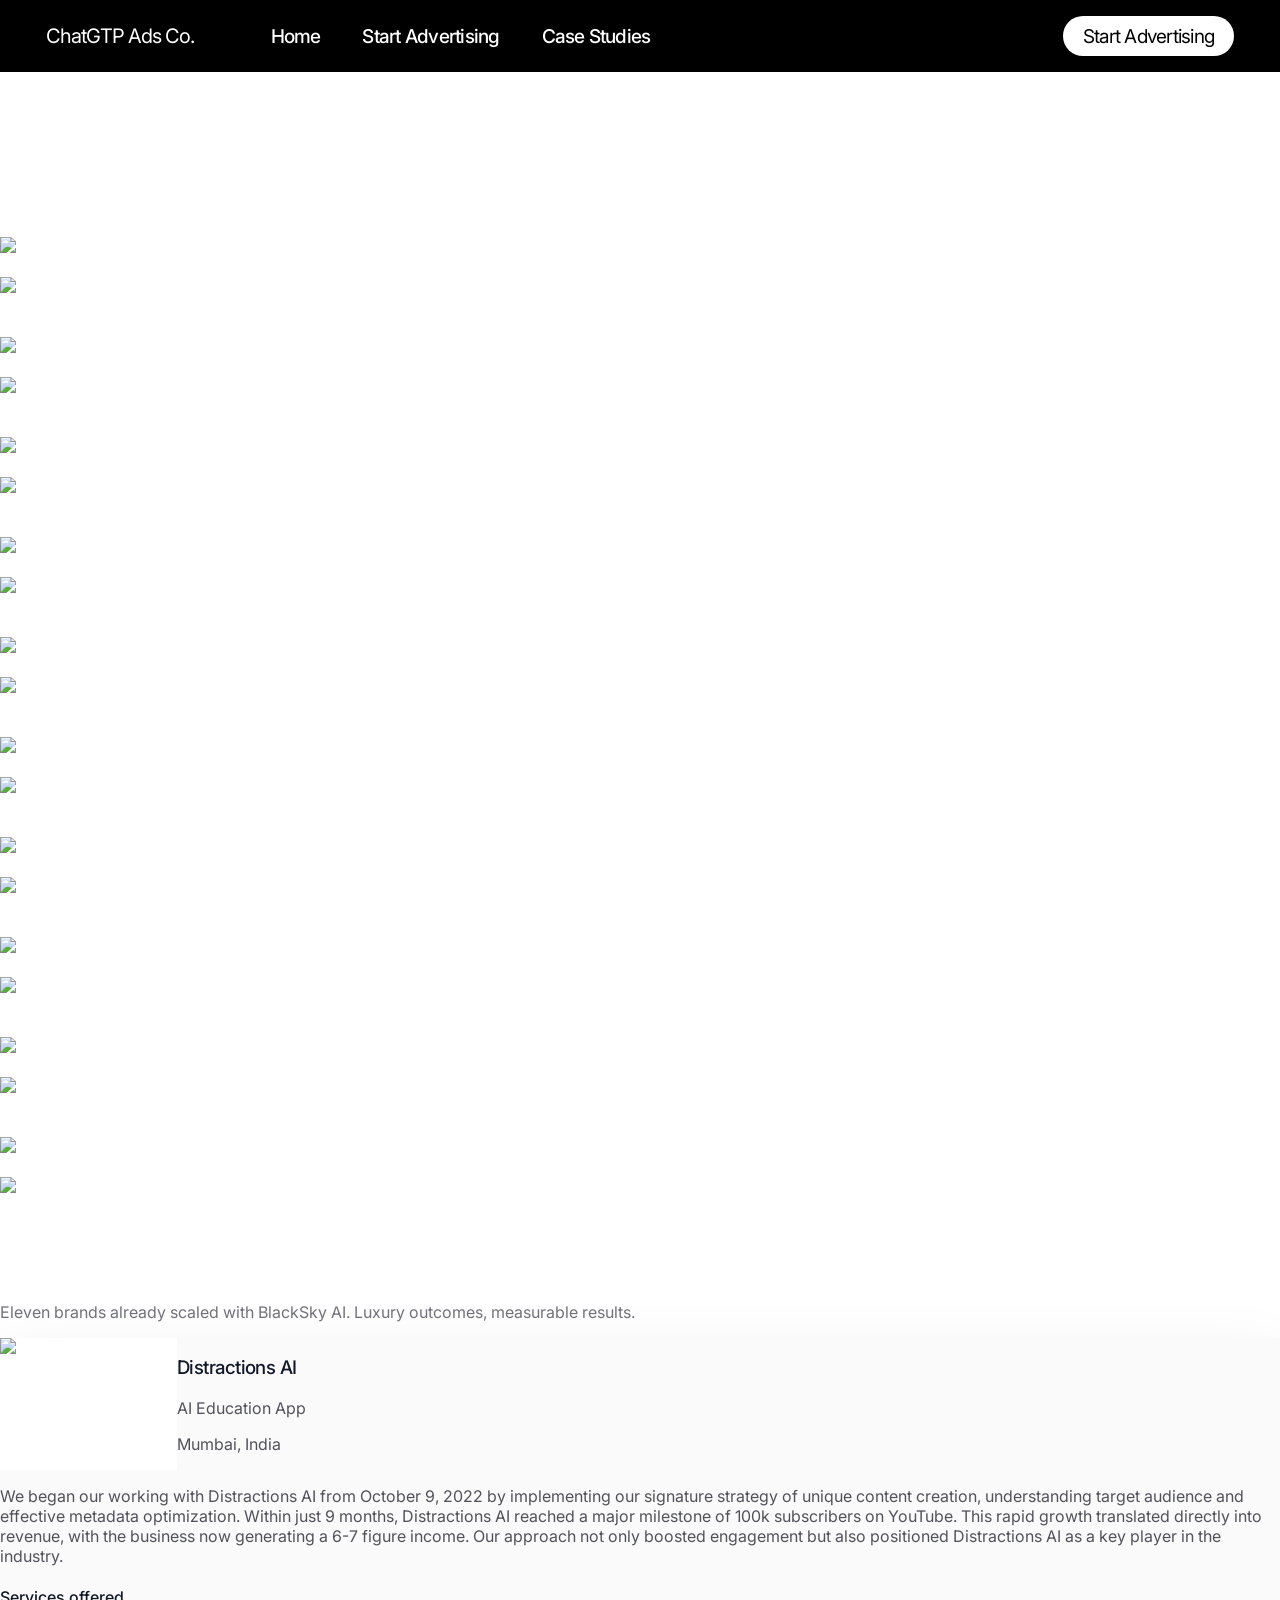
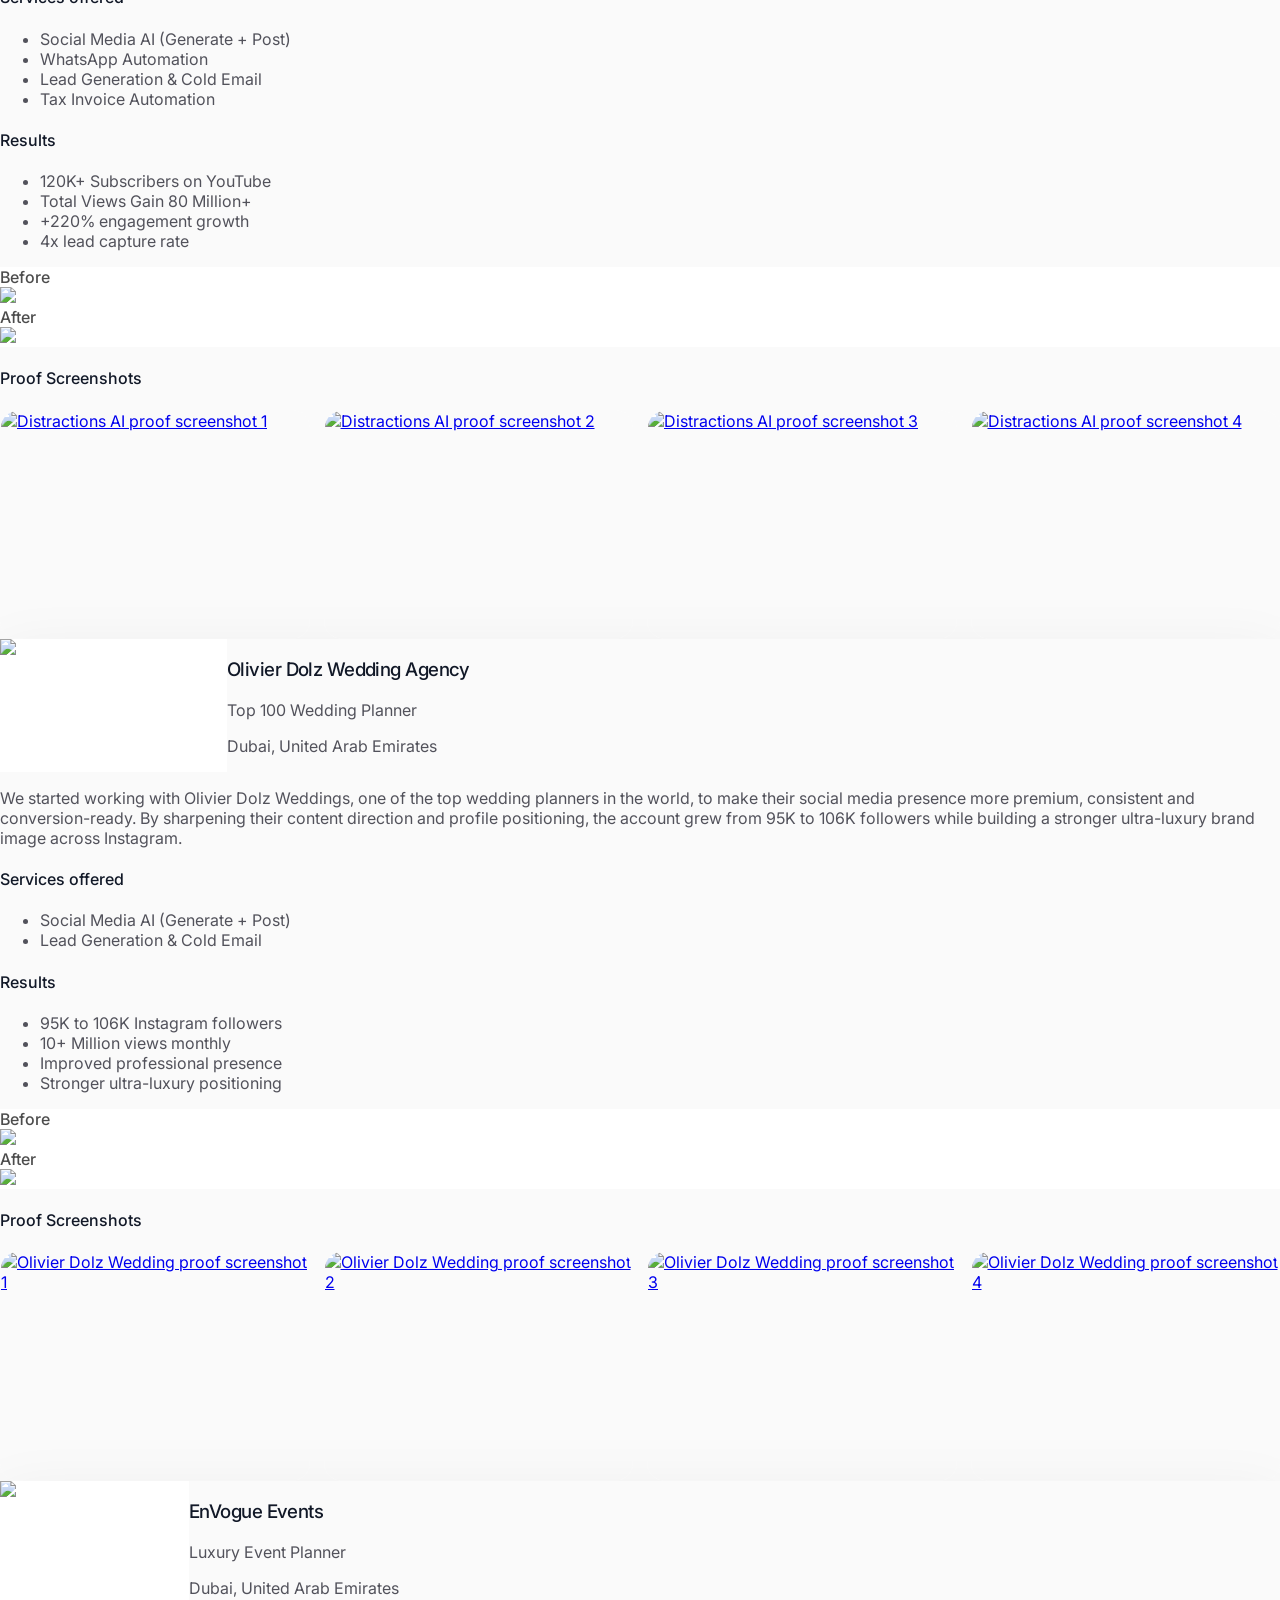
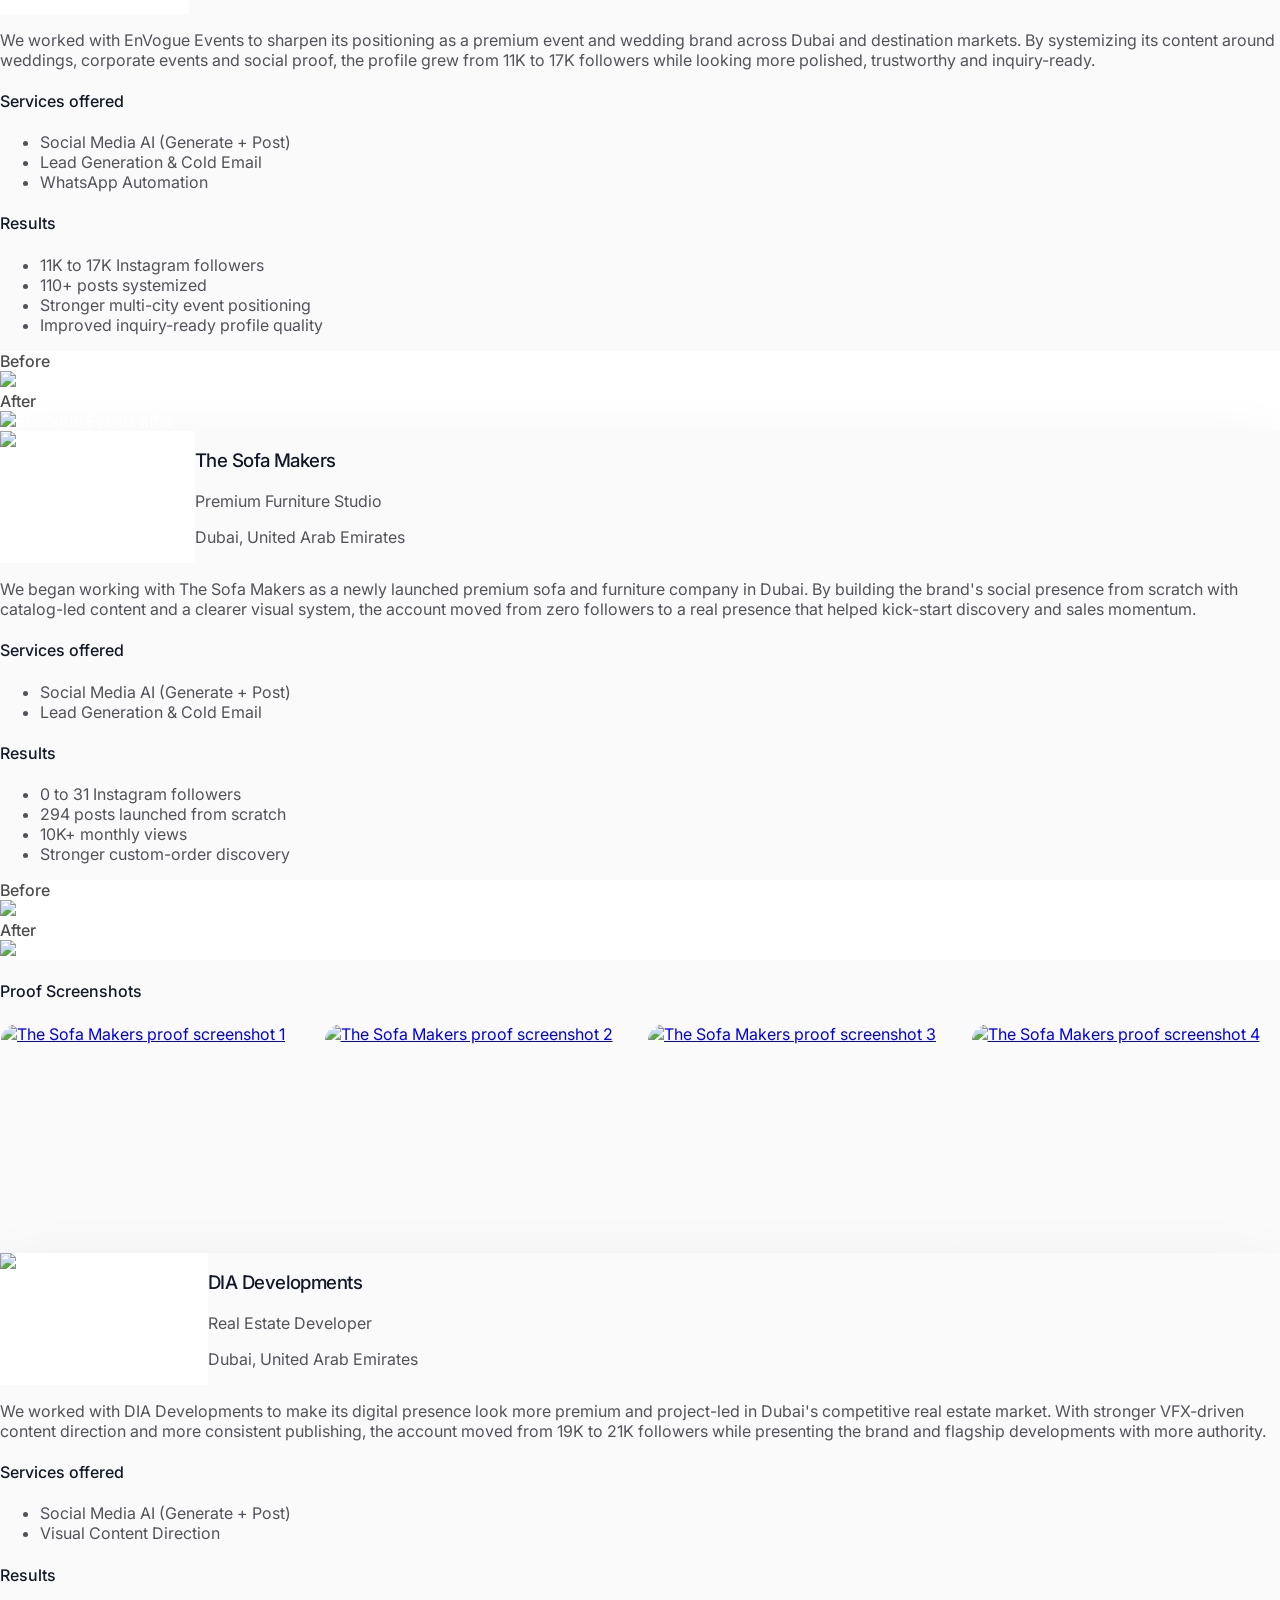
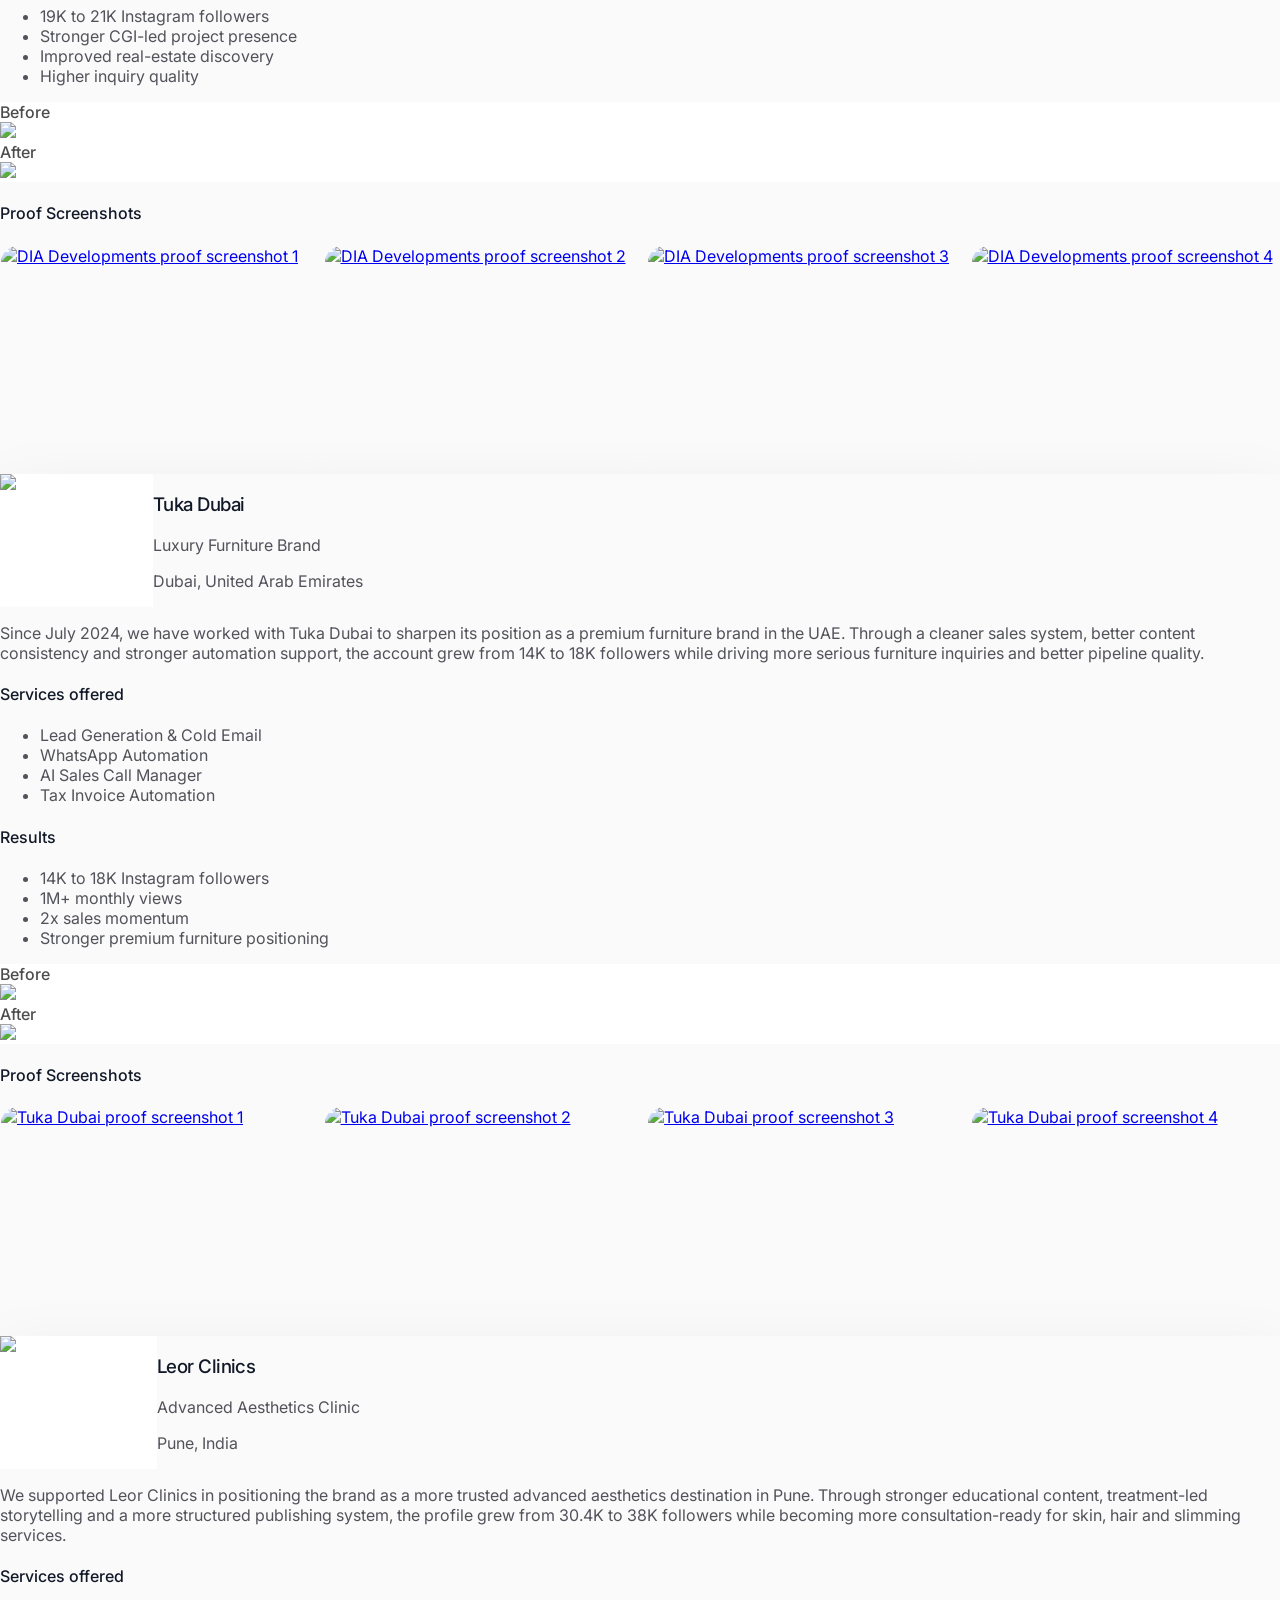
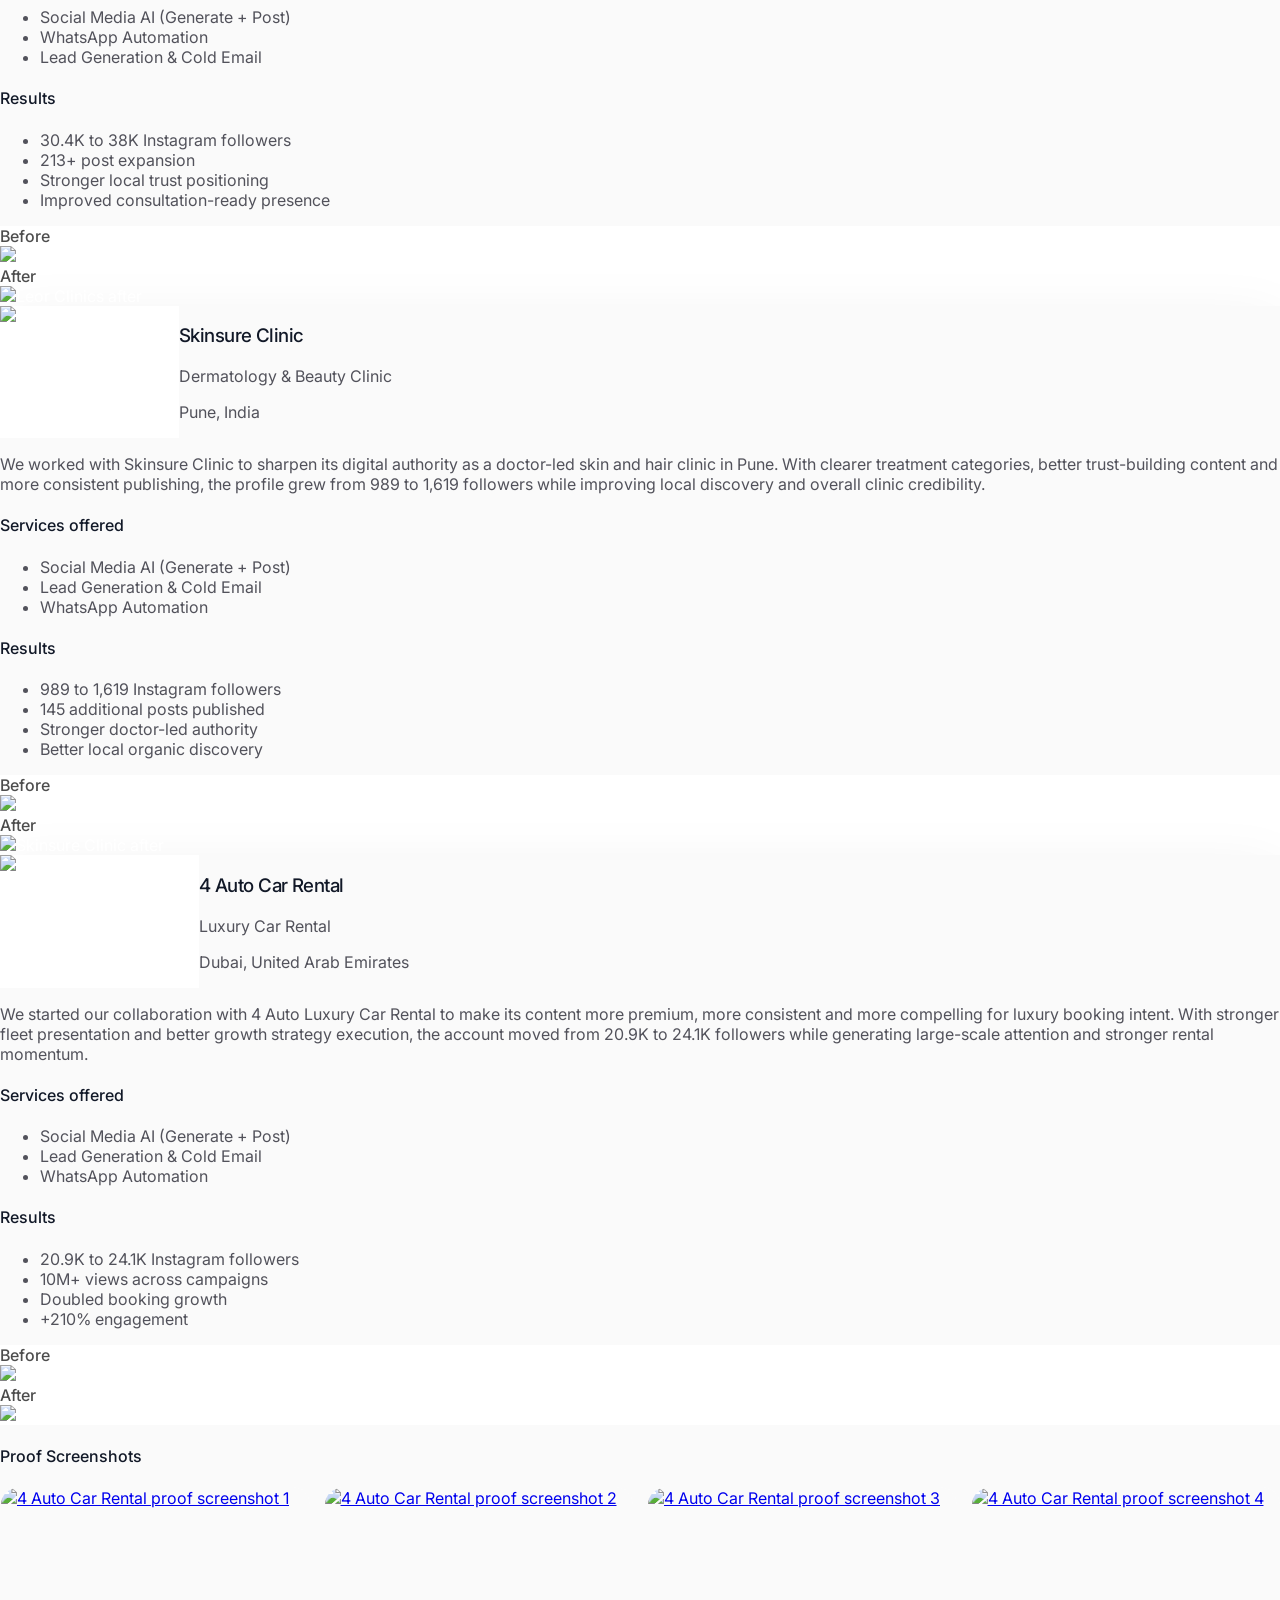
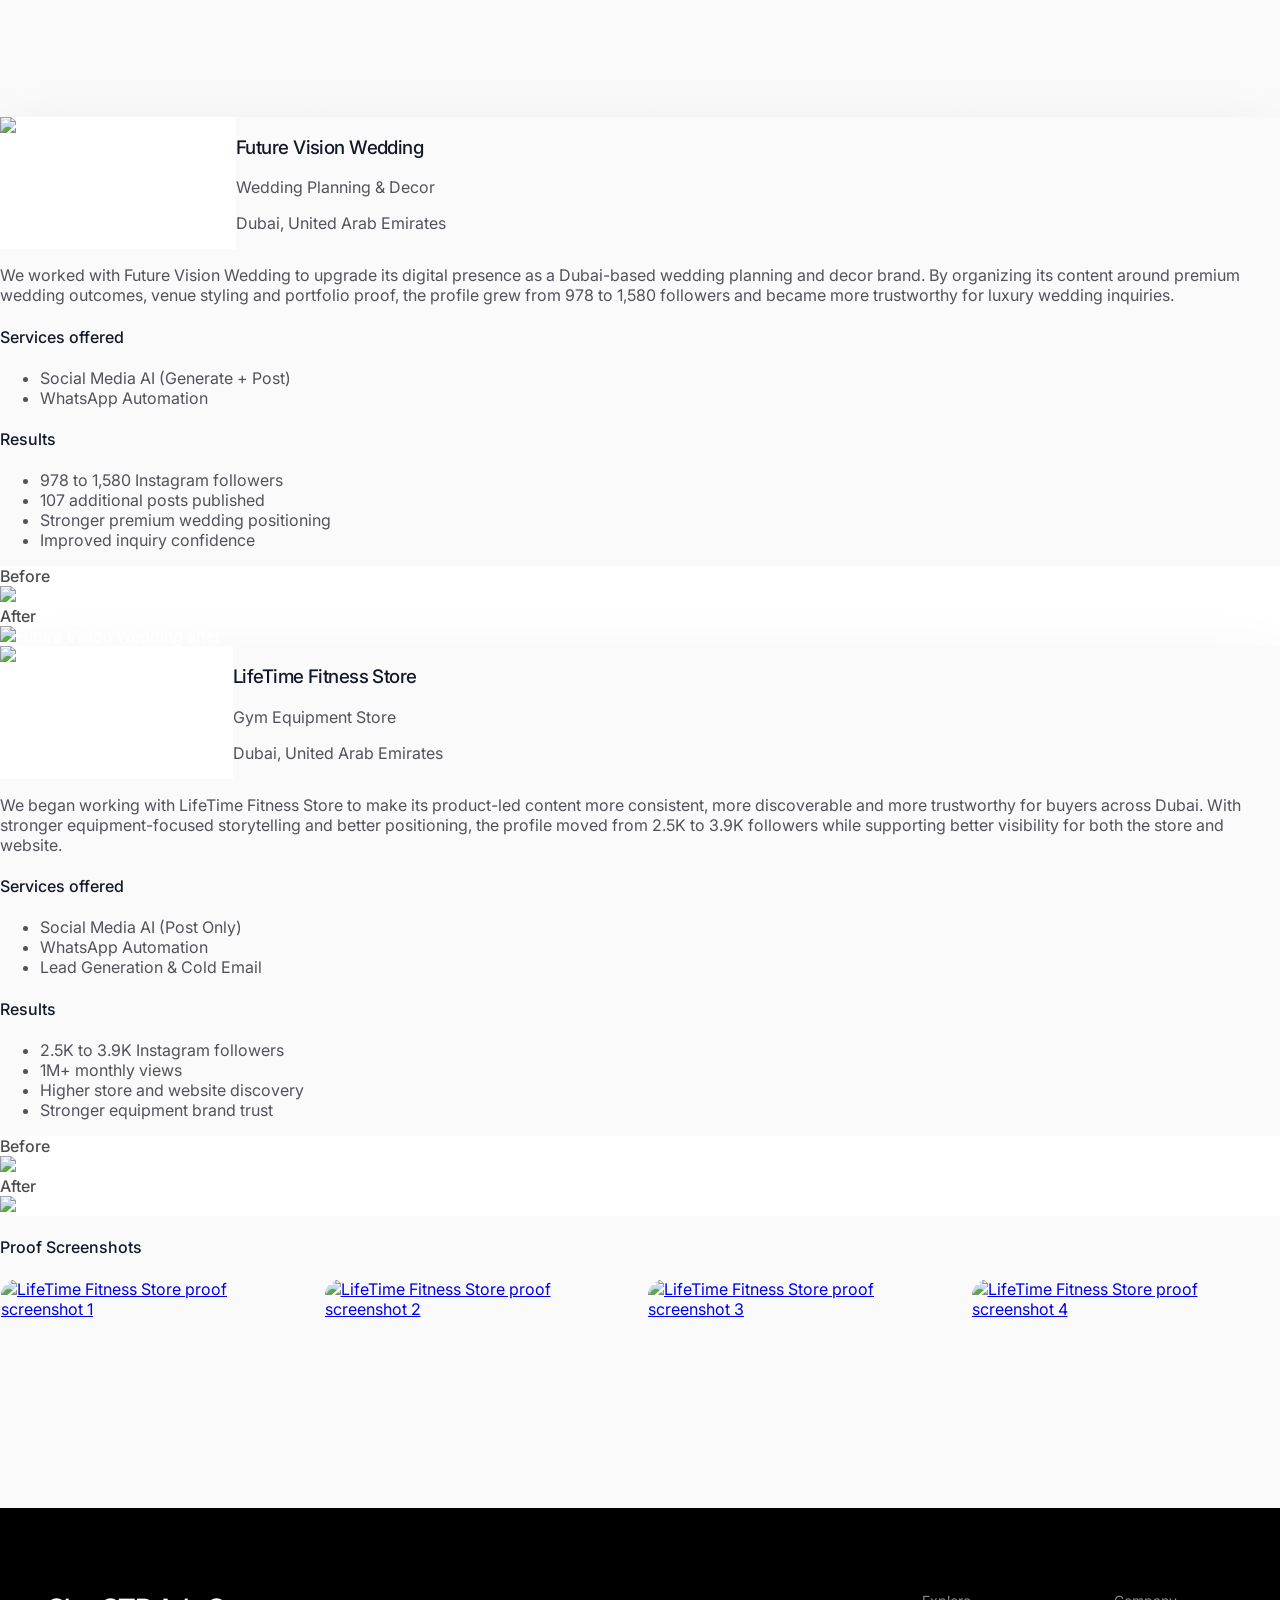
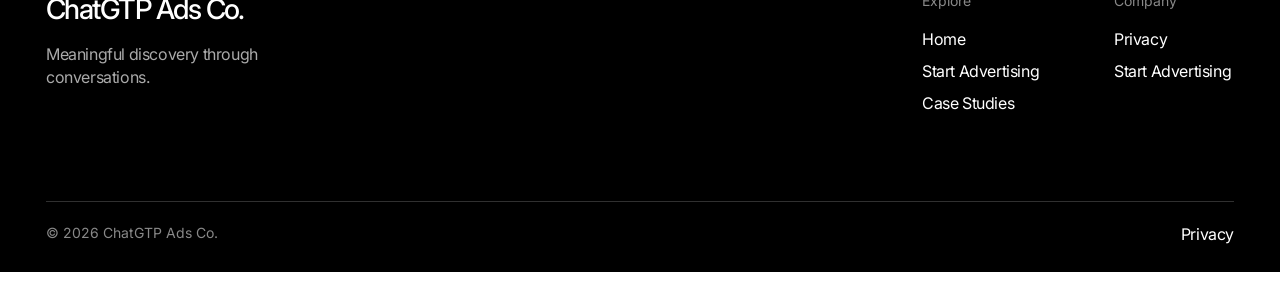
==== casestudies.html @ d73c2f11 "Add files via upload" ====
<!DOCTYPE html><!--TmuMGxrBUX_51VebRZ8ZR-->
<html lang="en" class="scroll-smooth">

<head>
  <meta charset="utf-8">
  <meta name="viewport" content="width=device-width, initial-scale=1">
<link rel="preload" as="image" href="images/logo.svg">
<link rel="stylesheet" href="css/d174fef75de57bf8.css" data-precedence="next">
  <meta name="next-size-adjust" content="">
  <title>ChatGTP Ads | Case Studies</title>
  <meta name="description"
    content="Panthar Media builds done-for-you content systems for coaches and entrepreneurs. Turn your expertise into daily content on Instagram and LinkedIn — without living inside the apps. Founded by Sabuj Bala, TEDx Speaker.">
  <meta name="keywords"
    content="Panthar Media,Panther Media,Sabuj Bala,social media marketing for coaches,content systems for entrepreneurs,personal branding agency India,done-for-you content,organic lead generation coaches,Instagram marketing coaches,LinkedIn content strategy,high ticket coaching leads">
  <meta name="robots" content="index, follow">
  <meta name="googlebot" content="index, follow">
  <link rel="canonical" href="https://pantharmedia.com">
  <meta property="og:title" content="Panthar Media | Social Media Marketing for Coaches">
  <meta property="og:description"
    content="Rule the jungle. Daily content systems and organic growth strategies that turn views into high-ticket leads.">
  <meta property="og:url" content="https://pantharmedia.com">
  <meta property="og:site_name" content="Panthar Media">
  <meta property="og:locale" content="en_US">
  <meta property="og:image" content="">
  <meta property="og:image:width" content="1200">
  <meta property="og:image:height" content="630">
  <meta property="og:image:alt" content="Panthar Media — Social Media Marketing for Coaches">
  <meta property="og:type" content="website">
  <meta name="twitter:card" content="summary_large_image">
  <meta name="twitter:site" content="@mrsabujbala">
  <meta name="twitter:creator" content="@mrsabujbala">
  <meta name="twitter:title" content="Panthar Media | Social Media Marketing for Coaches">
  <meta name="twitter:description" content="Daily content systems and organic growth for coaches and entrepreneurs.">
  <meta name="twitter:image" content="">
  <link rel="shortcut icon" href="assets/calogo.png">
  <link rel="icon" type="image/png" href="assets/calogo.png">
  <link rel="apple-touch-icon" href="assets/calogo.png">
  <link rel="stylesheet" href="styles.css" />
  <link rel="preconnect" href="https://fonts.googleapis.com">
  <link rel="preconnect" href="https://fonts.gstatic.com" crossorigin>
  <link href="https://fonts.googleapis.com/css2?family=Inter:wght@400;500;600;700;800;900&display=swap" rel="stylesheet">
  <style>
    :root {
      --default-font-family: "Inter", -apple-system, BlinkMacSystemFont, "Segoe UI", sans-serif;
      --font-myfont: "Inter";
    }

    html, body, button, input, textarea, select, a, p, li, span, div, h1, h2, h3, h4, h5, h6, .__className_8a632e {
      font-family: "Inter", -apple-system, BlinkMacSystemFont, "Segoe UI", sans-serif !important;
    }

    body, p, li, input, textarea, select {
      font-weight: 400;
    }

    header nav a, .font-medium {
      font-weight: 500 !important;
    }

    .font-medium {
      font-weight: 500 !important;
    }

    .font-medium {
      font-weight: 500 !important;
    }

    .font-medium {
      font-weight: 500 !important;
    }

    .brand-blue,
    .text-\[\#0171e4\] {
      color: #0171e4 !important;
    }

    .case-proof-gallery {
      display: grid;
      grid-template-columns: repeat(2, minmax(0, 1fr));
      gap: 14px;
      margin-top: 16px;
    }

    .case-proof-link {
      display: block;
      overflow: hidden;
      border-radius: 1.1rem;
      border: 1px solid rgba(255, 255, 255, 0.1);
      background: rgba(255, 255, 255, 0.04);
    }

    .case-proof-link img {
      width: 100%;
      aspect-ratio: 1.35 / 1;
      object-fit: cover;
      display: block;
    }

    h1, h2, h3 {
      letter-spacing: -0.03em;
    }

    [style*="opacity:0"] {
      opacity: 1 !important;
      transform: none !important;
      filter: none !important;
    }

    .hero-section {
      min-height: 100vh;
      min-height: 100svh;
      min-height: 100dvh;
      height: 100vh;
      height: 100svh;
      height: 100dvh;
      padding-top: 120px;
      padding-bottom: 56px;
      box-sizing: border-box;
    }

    .hero-content-shell {
      width: 100%;
      max-width: 1120px;
      margin: 0 auto;
      padding-left: 16px;
      padding-right: 16px;
    }

    .hero-heading {
      font-size: clamp(3rem, 7.6vw, 6.3rem);
      line-height: 0.92;
      letter-spacing: -0.055em;
    }

    @media (min-width: 768px) {
      .hero-section {
        padding-top: 150px;
        padding-bottom: 72px;
      }

      .hero-content-shell {
        padding-left: 40px;
        padding-right: 40px;
      }

      .case-proof-gallery {
        grid-template-columns: repeat(4, minmax(0, 1fr));
      }
    }

    @media (min-width: 1280px) {
      .hero-section {
        padding-top: 158px;
      }
    }
  </style>
</head>
 <header class="site-header">
    <a class="brand" href="#home" aria-label="ChatGTP Ads Co. home">ChatGTP Ads Co.</a>

    <nav id="primary-navigation" class="main-nav" aria-label="Primary navigation">
      <a href="index.html">Home</a>
      <a href="startad.html">Start Advertising</a>
      <a href="casestudies.html">Case Studies</a>
    </nav>

    <button class="menu-toggle" type="button" aria-label="Open navigation menu" aria-expanded="false"
      aria-controls="primary-navigation">
      <span></span><span></span>
    </button>
    <a class="cta" href="startad.html">Start Advertising</a>
  </header>


<body class="__variable_8a632e antialiased bg-white text-black">
  <div hidden=""><!--$--><!--/$--></div>
  <div class="min-h-screen flex flex-col">
   
    <!-- <main role="main">
      <section id="hero" aria-label="Panthar Media social media growth hero section"
        class="hero-section relative w-full flex items-center justify-center text-white overflow-hidden bg-black">
        <div aria-hidden="true" class="absolute inset-0 z-0 bg-black"></div>
        <div aria-hidden="true" class="absolute inset-0 z-0 bg-cover bg-center opacity-35"
          style="background-image:url();background-position:center center"></div>
        <div class="absolute inset-0 z-0 w-full h-full">
          <video autoplay="" loop="" muted="" playsinline="" preload="metadata" poster=""
            aria-hidden="true" class="absolute inset-0 w-full h-full object-cover opacity-25">
            <source src="media/panther-mobile.mp4" type="video/mp4" media="(max-width: 768px)">
            <source src="media/panther-720.mp4" type="video/mp4">
          </video>
        </div>
        <div aria-hidden="true" class="absolute inset-0 z-10 bg-gradient-to-b from-black/80 via-black/65 to-black"></div>
        <div class="hero-content-shell z-20 text-center flex flex-col items-center justify-center">
          <h1
            class="hero-heading font-medium pb-6">
            <span class="block text-white">CULT Branding Partner</span><span
              class="block text-transparent bg-clip-text bg-gradient-to-r from-gray-100 via-gray-300 to-gray-500">For
              Serious Founders</span></h1>
          <div style="opacity:0;transform:translateY(10px)"><a target="_blank" rel="noreferrer"
              aria-label="Book your growth call with Panthar Media"
              class="group inline-flex items-center justify-center px-5 py-2.5 sm:px-6 sm:py-3 lg:px-8 lg:py-4 bg-white text-black rounded-full font-medium text-sm sm:text-base lg:text-lg transition-transform duration-300 hover:scale-105 hover:bg-gray-200 shadow-[0_0_25px_rgba(255,255,255,0.3)]"
              href="https://cal.id/xblackskyai"><span>Book Your Growth Call</span><svg
                xmlns="http://www.w3.org/2000/svg" width="24" height="24" viewBox="0 0 24 24" fill="none"
                stroke="currentColor" stroke-width="2" stroke-linecap="round" stroke-linejoin="round"
                class="lucide lucide-arrow-right ml-2 w-4 h-4 transition-transform duration-300 group-hover:translate-x-1"
                aria-hidden="true">
                <path d="M5 12h14"></path>
                <path d="m12 5 7 7-7 7"></path>
              </svg></a></div>
        </div>
        <div aria-hidden="true"
          class="absolute inset-x-0 bottom-0 z-10 h-32 bg-gradient-to-t from-black via-black/60 to-transparent pointer-events-none">
        </div>
      </section>
      <section class="bg-white pt-16 md:pt-20 pb-8 overflow-hidden">
        <style>
          @keyframes marquee-ltr {
            from {
              transform: translateX(0);
            }

            to {
              transform: translateX(-50%);
            }
          }

          .marquee-track {
            display: flex;
            width: max-content;
            animation: marquee-ltr 80s linear infinite;
            will-change: transform;
          }
        </style>
        <div class="mb-8 flex justify-center">
          <p class="text-sm font-medium uppercase tracking-[0.28em] text-slate-500"
            style="opacity:0;transform:translateY(20px)">Trusted by <span class="text-[#0171e4]">50+ Clients</span></p>
        </div>
        <div class="relative overflow-hidden">
          <div class="marquee-track py-3">
            <div class="flex flex-col items-center mx-4">
              <div class="relative h-20 w-20 rounded-full overflow-hidden border-2 border-black/8 shadow-sm bg-zinc-50">
                <img alt="John Doe" loading="lazy" decoding="async" data-nimg="fill" class="object-cover"
                  style="position:absolute;height:100%;width:100%;left:0;top:0;right:0;bottom:0;color:transparent"
                  sizes="80px"
                  srcset="images/image_38.png 16w, images/image_37.png 32w, images/image_46.png 48w, images/image_41.png 64w, images/image_42.png 96w, images/image_43.png 128w, images/image_59.png 256w, images/image_36.png 384w, images/image_53.png 640w, images/image_74.png 750w, images/image_76.png 828w, images/image_70.png 1080w, images/image_71.png 1200w, images/image_51.png 1920w, images/image_81.png 2048w, images/image_24.png 3840w"
                  src="images/image_24.png"></div>
            </div>
            <div class="flex flex-col items-center mx-4">
              <div class="relative h-20 w-20 rounded-full overflow-hidden border-2 border-black/8 shadow-sm bg-zinc-50">
                <img alt="Sarah Smith" loading="lazy" decoding="async" data-nimg="fill" class="object-cover"
                  style="position:absolute;height:100%;width:100%;left:0;top:0;right:0;bottom:0;color:transparent"
                  sizes="80px"
                  srcset="images/image_49.png 16w, images/image_30.png 32w, images/image_35.png 48w, images/image_95.png 64w, images/image_33.png 96w, images/image_40.png 128w, images/image_28.png 256w, images/image_44.png 384w, images/image_54.png 640w, images/image_86.png 750w, images/image_64.png 828w, images/image_56.png 1080w, images/image_127.png 1200w, images/image_213.png 1920w, images/image_85.png 2048w, images/image_1.png 3840w"
                  src="images/image_1.png"></div>
            </div>
            <div class="flex flex-col items-center mx-4">
              <div class="relative h-20 w-20 rounded-full overflow-hidden border-2 border-black/8 shadow-sm bg-zinc-50">
                <img alt="Mike Johnson" loading="lazy" decoding="async" data-nimg="fill" class="object-cover"
                  style="position:absolute;height:100%;width:100%;left:0;top:0;right:0;bottom:0;color:transparent"
                  sizes="80px"
                  srcset="images/image_34.png 16w, images/image_27.png 32w, images/image_60.png 48w, images/image_45.png 64w, images/image_29.png 96w, images/image_61.png 128w, images/image_39.png 256w, images/image_31.png 384w, images/image_32.png 640w, images/image_94.png 750w, images/image_96.png 828w, images/image_109.png 1080w, images/image_84.png 1200w, images/image_98.png 1920w, images/image_137.png 2048w, images/image.png 3840w"
                  src="images/image.png"></div>
            </div>
            <div class="flex flex-col items-center mx-4">
              <div class="relative h-20 w-20 rounded-full overflow-hidden border-2 border-black/8 shadow-sm bg-zinc-50">
                <img alt="John Doe" loading="lazy" decoding="async" data-nimg="fill" class="object-cover"
                  style="position:absolute;height:100%;width:100%;left:0;top:0;right:0;bottom:0;color:transparent"
                  sizes="80px"
                  srcset="images/image_80.png 16w, images/image_83.png 32w, images/image_77.png 48w, images/image_55.png 64w, images/image_89.png 96w, images/image_63.png 128w, images/image_66.png 256w, images/image_87.png 384w, images/image_75.png 640w, images/image_145.png 750w, images/image_112.png 828w, images/image_102.png 1080w, images/image_168.png 1200w, images/image_138.png 1920w, images/image_158.png 2048w, images/image_20.png 3840w"
                  src="images/image_20.png"></div>
            </div>
            <div class="flex flex-col items-center mx-4">
              <div class="relative h-20 w-20 rounded-full overflow-hidden border-2 border-black/8 shadow-sm bg-zinc-50">
                <img alt="Sarah Smith" loading="lazy" decoding="async" data-nimg="fill" class="object-cover"
                  style="position:absolute;height:100%;width:100%;left:0;top:0;right:0;bottom:0;color:transparent"
                  sizes="80px"
                  srcset="images/image_47.png 16w, images/image_62.png 32w, images/image_79.png 48w, images/image_78.png 64w, images/image_67.png 96w, images/image_57.png 128w, images/image_68.png 256w, images/image_93.png 384w, images/image_72.png 640w, images/image_88.png 750w, images/image_99.png 828w, images/image_116.png 1080w, images/image_122.png 1200w, images/image_148.png 1920w, images/image_149.png 2048w, images/image_16.png 3840w"
                  src="images/image_16.png"></div>
            </div>
            <div class="flex flex-col items-center mx-4">
              <div class="relative h-20 w-20 rounded-full overflow-hidden border-2 border-black/8 shadow-sm bg-zinc-50">
                <img alt="Mike Johnson" loading="lazy" decoding="async" data-nimg="fill" class="object-cover"
                  style="position:absolute;height:100%;width:100%;left:0;top:0;right:0;bottom:0;color:transparent"
                  sizes="80px"
                  srcset="images/image_69.png 16w, images/image_50.png 32w, images/image_58.png 48w, images/image_52.png 64w, images/image_65.png 96w, images/image_48.png 128w, images/image_73.png 256w, images/image_82.png 384w, images/image_123.png 640w, images/image_114.png 750w, images/image_210.png 828w, images/image_269.png 1080w, images/image_126.png 1200w, images/image_140.png 1920w, images/image_113.png 2048w, images/image_9.png 3840w"
                  src="images/image_9.png"></div>
            </div>
            <div class="flex flex-col items-center mx-4">
              <div class="relative h-20 w-20 rounded-full overflow-hidden border-2 border-black/8 shadow-sm bg-zinc-50">
                <img alt="Elena Rodriguez" loading="lazy" decoding="async" data-nimg="fill" class="object-cover"
                  style="position:absolute;height:100%;width:100%;left:0;top:0;right:0;bottom:0;color:transparent"
                  sizes="80px"
                  srcset="images/image_91.png 16w, images/image_101.png 32w, images/image_90.png 48w, images/image_133.png 64w, images/image_108.png 96w, images/image_97.png 128w, images/image_92.png 256w, images/image_117.png 384w, images/image_107.png 640w, images/image_100.png 750w, images/image_118.png 828w, images/image_135.png 1080w, images/image_201.png 1200w, images/image_125.png 1920w, images/image_128.png 2048w, images/image_3.png 3840w"
                  src="images/image_3.png"></div>
            </div>
            <div class="flex flex-col items-center mx-4">
              <div class="relative h-20 w-20 rounded-full overflow-hidden border-2 border-black/8 shadow-sm bg-zinc-50">
                <img alt="David Chen" loading="lazy" decoding="async" data-nimg="fill" class="object-cover"
                  style="position:absolute;height:100%;width:100%;left:0;top:0;right:0;bottom:0;color:transparent"
                  sizes="80px"
                  srcset="images/image_103.png 16w, images/image_111.png 32w, images/image_104.png 48w, images/image_106.png 64w, images/image_146.png 96w, images/image_119.png 128w, images/image_105.png 256w, images/image_110.png 384w, images/image_124.png 640w, images/image_129.png 750w, images/image_139.png 828w, images/image_136.png 1080w, images/image_156.png 1200w, images/image_134.png 1920w, images/image_150.png 2048w, images/image_25.png 3840w"
                  src="images/image_25.png"></div>
            </div>
            <div class="flex flex-col items-center mx-4">
              <div class="relative h-20 w-20 rounded-full overflow-hidden border-2 border-black/8 shadow-sm bg-zinc-50">
                <img alt="Sophie Brown" loading="lazy" decoding="async" data-nimg="fill" class="object-cover"
                  style="position:absolute;height:100%;width:100%;left:0;top:0;right:0;bottom:0;color:transparent"
                  sizes="80px"
                  srcset="images/image_115.png 16w, images/image_120.png 32w, images/image_121.png 48w, images/image_142.png 64w, images/image_130.png 96w, images/image_131.png 128w, images/image_141.png 256w, images/image_132.png 384w, images/image_143.png 640w, images/image_157.png 750w, images/image_147.png 828w, images/image_233.png 1080w, images/image_186.png 1200w, images/image_159.png 1920w, images/image_184.png 2048w, images/image_8.png 3840w"
                  src="images/image_8.png"></div>
            </div>
            <div class="flex flex-col items-center mx-4">
              <div class="relative h-20 w-20 rounded-full overflow-hidden border-2 border-black/8 shadow-sm bg-zinc-50">
                <img alt="John Doe" loading="lazy" decoding="async" data-nimg="fill" class="object-cover"
                  style="position:absolute;height:100%;width:100%;left:0;top:0;right:0;bottom:0;color:transparent"
                  sizes="80px"
                  srcset="images/image_169.png 16w, images/image_144.png 32w, images/image_160.png 48w, images/image_154.png 64w, images/image_153.png 96w, images/image_165.png 128w, images/image_152.png 256w, images/image_155.png 384w, images/image_151.png 640w, images/image_173.png 750w, images/image_179.png 828w, images/image_167.png 1080w, images/image_178.png 1200w, images/image_282.png 1920w, images/image_166.png 2048w, images/image_5.png 3840w"
                  src="images/image_5.png"></div>
            </div>
            <div class="flex flex-col items-center mx-4">
              <div class="relative h-20 w-20 rounded-full overflow-hidden border-2 border-black/8 shadow-sm bg-zinc-50">
                <img alt="Sarah Smith" loading="lazy" decoding="async" data-nimg="fill" class="object-cover"
                  style="position:absolute;height:100%;width:100%;left:0;top:0;right:0;bottom:0;color:transparent"
                  sizes="80px"
                  srcset="images/image_163.png 16w, images/image_164.png 32w, images/image_161.png 48w, images/image_162.png 64w, images/image_175.png 96w, images/image_170.png 128w, images/image_196.png 256w, images/image_187.png 384w, images/image_189.png 640w, images/image_171.png 750w, images/image_207.png 828w, images/image_193.png 1080w, images/image_174.png 1200w, images/image_194.png 1920w, images/image_208.png 2048w, images/image_12.png 3840w"
                  src="images/image_12.png"></div>
            </div>
            <div class="flex flex-col items-center mx-4">
              <div class="relative h-20 w-20 rounded-full overflow-hidden border-2 border-black/8 shadow-sm bg-zinc-50">
                <img alt="Elena Rodriguez" loading="lazy" decoding="async" data-nimg="fill" class="object-cover"
                  style="position:absolute;height:100%;width:100%;left:0;top:0;right:0;bottom:0;color:transparent"
                  sizes="80px"
                  srcset="images/image_183.png 16w, images/image_176.png 32w, images/image_180.png 48w, images/image_181.png 64w, images/image_182.png 96w, images/image_188.png 128w, images/image_177.png 256w, images/image_172.png 384w, images/image_197.png 640w, images/image_191.png 750w, images/image_198.png 828w, images/image_265.png 1080w, images/image_220.png 1200w, images/image_222.png 1920w, images/image_214.png 2048w, images/image_7.png 3840w"
                  src="images/image_7.png"></div>
            </div>
            <div class="flex flex-col items-center mx-4">
              <div class="relative h-20 w-20 rounded-full overflow-hidden border-2 border-black/8 shadow-sm bg-zinc-50">
                <img alt="David Chen" loading="lazy" decoding="async" data-nimg="fill" class="object-cover"
                  style="position:absolute;height:100%;width:100%;left:0;top:0;right:0;bottom:0;color:transparent"
                  sizes="80px"
                  srcset="images/image_192.png 16w, images/image_200.png 32w, images/image_212.png 48w, images/image_190.png 64w, images/image_185.png 96w, images/image_226.png 128w, images/image_203.png 256w, images/image_217.png 384w, images/image_219.png 640w, images/image_199.png 750w, images/image_221.png 828w, images/image_202.png 1080w, images/image_206.png 1200w, images/image_211.png 1920w, images/image_232.png 2048w, images/image_17.png 3840w"
                  src="images/image_17.png"></div>
            </div>
            <div class="flex flex-col items-center mx-4">
              <div class="relative h-20 w-20 rounded-full overflow-hidden border-2 border-black/8 shadow-sm bg-zinc-50">
                <img alt="Sophie Brown" loading="lazy" decoding="async" data-nimg="fill" class="object-cover"
                  style="position:absolute;height:100%;width:100%;left:0;top:0;right:0;bottom:0;color:transparent"
                  sizes="80px"
                  srcset="images/image_195.png 16w, images/image_205.png 32w, images/image_209.png 48w, images/image_215.png 64w, images/image_204.png 96w, images/image_216.png 128w, images/image_218.png 256w, images/image_225.png 384w, images/image_239.png 640w, images/image_235.png 750w, images/image_248.png 828w, images/image_271.png 1080w, images/image_272.png 1200w, images/image_332.png 1920w, images/image_270.png 2048w, images/image_14.png 3840w"
                  src="images/image_14.png"></div>
            </div>
            <div class="flex flex-col items-center mx-4">
              <div class="relative h-20 w-20 rounded-full overflow-hidden border-2 border-black/8 shadow-sm bg-zinc-50">
                <img alt="John Doe" loading="lazy" decoding="async" data-nimg="fill" class="object-cover"
                  style="position:absolute;height:100%;width:100%;left:0;top:0;right:0;bottom:0;color:transparent"
                  sizes="80px"
                  srcset="images/image_38.png 16w, images/image_37.png 32w, images/image_46.png 48w, images/image_41.png 64w, images/image_42.png 96w, images/image_43.png 128w, images/image_59.png 256w, images/image_36.png 384w, images/image_53.png 640w, images/image_74.png 750w, images/image_76.png 828w, images/image_70.png 1080w, images/image_71.png 1200w, images/image_51.png 1920w, images/image_81.png 2048w, images/image_24.png 3840w"
                  src="images/image_24.png"></div>
            </div>
            <div class="flex flex-col items-center mx-4">
              <div class="relative h-20 w-20 rounded-full overflow-hidden border-2 border-black/8 shadow-sm bg-zinc-50">
                <img alt="Sarah Smith" loading="lazy" decoding="async" data-nimg="fill" class="object-cover"
                  style="position:absolute;height:100%;width:100%;left:0;top:0;right:0;bottom:0;color:transparent"
                  sizes="80px"
                  srcset="images/image_49.png 16w, images/image_30.png 32w, images/image_35.png 48w, images/image_95.png 64w, images/image_33.png 96w, images/image_40.png 128w, images/image_28.png 256w, images/image_44.png 384w, images/image_54.png 640w, images/image_86.png 750w, images/image_64.png 828w, images/image_56.png 1080w, images/image_127.png 1200w, images/image_213.png 1920w, images/image_85.png 2048w, images/image_1.png 3840w"
                  src="images/image_1.png"></div>
            </div>
            <div class="flex flex-col items-center mx-4">
              <div class="relative h-20 w-20 rounded-full overflow-hidden border-2 border-black/8 shadow-sm bg-zinc-50">
                <img alt="Mike Johnson" loading="lazy" decoding="async" data-nimg="fill" class="object-cover"
                  style="position:absolute;height:100%;width:100%;left:0;top:0;right:0;bottom:0;color:transparent"
                  sizes="80px"
                  srcset="images/image_34.png 16w, images/image_27.png 32w, images/image_60.png 48w, images/image_45.png 64w, images/image_29.png 96w, images/image_61.png 128w, images/image_39.png 256w, images/image_31.png 384w, images/image_32.png 640w, images/image_94.png 750w, images/image_96.png 828w, images/image_109.png 1080w, images/image_84.png 1200w, images/image_98.png 1920w, images/image_137.png 2048w, images/image.png 3840w"
                  src="images/image.png"></div>
            </div>
            <div class="flex flex-col items-center mx-4">
              <div class="relative h-20 w-20 rounded-full overflow-hidden border-2 border-black/8 shadow-sm bg-zinc-50">
                <img alt="John Doe" loading="lazy" decoding="async" data-nimg="fill" class="object-cover"
                  style="position:absolute;height:100%;width:100%;left:0;top:0;right:0;bottom:0;color:transparent"
                  sizes="80px"
                  srcset="images/image_80.png 16w, images/image_83.png 32w, images/image_77.png 48w, images/image_55.png 64w, images/image_89.png 96w, images/image_63.png 128w, images/image_66.png 256w, images/image_87.png 384w, images/image_75.png 640w, images/image_145.png 750w, images/image_112.png 828w, images/image_102.png 1080w, images/image_168.png 1200w, images/image_138.png 1920w, images/image_158.png 2048w, images/image_20.png 3840w"
                  src="images/image_20.png"></div>
            </div>
            <div class="flex flex-col items-center mx-4">
              <div class="relative h-20 w-20 rounded-full overflow-hidden border-2 border-black/8 shadow-sm bg-zinc-50">
                <img alt="Sarah Smith" loading="lazy" decoding="async" data-nimg="fill" class="object-cover"
                  style="position:absolute;height:100%;width:100%;left:0;top:0;right:0;bottom:0;color:transparent"
                  sizes="80px"
                  srcset="images/image_47.png 16w, images/image_62.png 32w, images/image_79.png 48w, images/image_78.png 64w, images/image_67.png 96w, images/image_57.png 128w, images/image_68.png 256w, images/image_93.png 384w, images/image_72.png 640w, images/image_88.png 750w, images/image_99.png 828w, images/image_116.png 1080w, images/image_122.png 1200w, images/image_148.png 1920w, images/image_149.png 2048w, images/image_16.png 3840w"
                  src="images/image_16.png"></div>
            </div>
            <div class="flex flex-col items-center mx-4">
              <div class="relative h-20 w-20 rounded-full overflow-hidden border-2 border-black/8 shadow-sm bg-zinc-50">
                <img alt="Mike Johnson" loading="lazy" decoding="async" data-nimg="fill" class="object-cover"
                  style="position:absolute;height:100%;width:100%;left:0;top:0;right:0;bottom:0;color:transparent"
                  sizes="80px"
                  srcset="images/image_69.png 16w, images/image_50.png 32w, images/image_58.png 48w, images/image_52.png 64w, images/image_65.png 96w, images/image_48.png 128w, images/image_73.png 256w, images/image_82.png 384w, images/image_123.png 640w, images/image_114.png 750w, images/image_210.png 828w, images/image_269.png 1080w, images/image_126.png 1200w, images/image_140.png 1920w, images/image_113.png 2048w, images/image_9.png 3840w"
                  src="images/image_9.png"></div>
            </div>
            <div class="flex flex-col items-center mx-4">
              <div class="relative h-20 w-20 rounded-full overflow-hidden border-2 border-black/8 shadow-sm bg-zinc-50">
                <img alt="Elena Rodriguez" loading="lazy" decoding="async" data-nimg="fill" class="object-cover"
                  style="position:absolute;height:100%;width:100%;left:0;top:0;right:0;bottom:0;color:transparent"
                  sizes="80px"
                  srcset="images/image_91.png 16w, images/image_101.png 32w, images/image_90.png 48w, images/image_133.png 64w, images/image_108.png 96w, images/image_97.png 128w, images/image_92.png 256w, images/image_117.png 384w, images/image_107.png 640w, images/image_100.png 750w, images/image_118.png 828w, images/image_135.png 1080w, images/image_201.png 1200w, images/image_125.png 1920w, images/image_128.png 2048w, images/image_3.png 3840w"
                  src="images/image_3.png"></div>
            </div>
            <div class="flex flex-col items-center mx-4">
              <div class="relative h-20 w-20 rounded-full overflow-hidden border-2 border-black/8 shadow-sm bg-zinc-50">
                <img alt="David Chen" loading="lazy" decoding="async" data-nimg="fill" class="object-cover"
                  style="position:absolute;height:100%;width:100%;left:0;top:0;right:0;bottom:0;color:transparent"
                  sizes="80px"
                  srcset="images/image_103.png 16w, images/image_111.png 32w, images/image_104.png 48w, images/image_106.png 64w, images/image_146.png 96w, images/image_119.png 128w, images/image_105.png 256w, images/image_110.png 384w, images/image_124.png 640w, images/image_129.png 750w, images/image_139.png 828w, images/image_136.png 1080w, images/image_156.png 1200w, images/image_134.png 1920w, images/image_150.png 2048w, images/image_25.png 3840w"
                  src="images/image_25.png"></div>
            </div>
            <div class="flex flex-col items-center mx-4">
              <div class="relative h-20 w-20 rounded-full overflow-hidden border-2 border-black/8 shadow-sm bg-zinc-50">
                <img alt="Sophie Brown" loading="lazy" decoding="async" data-nimg="fill" class="object-cover"
                  style="position:absolute;height:100%;width:100%;left:0;top:0;right:0;bottom:0;color:transparent"
                  sizes="80px"
                  srcset="images/image_115.png 16w, images/image_120.png 32w, images/image_121.png 48w, images/image_142.png 64w, images/image_130.png 96w, images/image_131.png 128w, images/image_141.png 256w, images/image_132.png 384w, images/image_143.png 640w, images/image_157.png 750w, images/image_147.png 828w, images/image_233.png 1080w, images/image_186.png 1200w, images/image_159.png 1920w, images/image_184.png 2048w, images/image_8.png 3840w"
                  src="images/image_8.png"></div>
            </div>
            <div class="flex flex-col items-center mx-4">
              <div class="relative h-20 w-20 rounded-full overflow-hidden border-2 border-black/8 shadow-sm bg-zinc-50">
                <img alt="John Doe" loading="lazy" decoding="async" data-nimg="fill" class="object-cover"
                  style="position:absolute;height:100%;width:100%;left:0;top:0;right:0;bottom:0;color:transparent"
                  sizes="80px"
                  srcset="images/image_169.png 16w, images/image_144.png 32w, images/image_160.png 48w, images/image_154.png 64w, images/image_153.png 96w, images/image_165.png 128w, images/image_152.png 256w, images/image_155.png 384w, images/image_151.png 640w, images/image_173.png 750w, images/image_179.png 828w, images/image_167.png 1080w, images/image_178.png 1200w, images/image_282.png 1920w, images/image_166.png 2048w, images/image_5.png 3840w"
                  src="images/image_5.png"></div>
            </div>
            <div class="flex flex-col items-center mx-4">
              <div class="relative h-20 w-20 rounded-full overflow-hidden border-2 border-black/8 shadow-sm bg-zinc-50">
                <img alt="Sarah Smith" loading="lazy" decoding="async" data-nimg="fill" class="object-cover"
                  style="position:absolute;height:100%;width:100%;left:0;top:0;right:0;bottom:0;color:transparent"
                  sizes="80px"
                  srcset="images/image_163.png 16w, images/image_164.png 32w, images/image_161.png 48w, images/image_162.png 64w, images/image_175.png 96w, images/image_170.png 128w, images/image_196.png 256w, images/image_187.png 384w, images/image_189.png 640w, images/image_171.png 750w, images/image_207.png 828w, images/image_193.png 1080w, images/image_174.png 1200w, images/image_194.png 1920w, images/image_208.png 2048w, images/image_12.png 3840w"
                  src="images/image_12.png"></div>
            </div>
            <div class="flex flex-col items-center mx-4">
              <div class="relative h-20 w-20 rounded-full overflow-hidden border-2 border-black/8 shadow-sm bg-zinc-50">
                <img alt="Elena Rodriguez" loading="lazy" decoding="async" data-nimg="fill" class="object-cover"
                  style="position:absolute;height:100%;width:100%;left:0;top:0;right:0;bottom:0;color:transparent"
                  sizes="80px"
                  srcset="images/image_183.png 16w, images/image_176.png 32w, images/image_180.png 48w, images/image_181.png 64w, images/image_182.png 96w, images/image_188.png 128w, images/image_177.png 256w, images/image_172.png 384w, images/image_197.png 640w, images/image_191.png 750w, images/image_198.png 828w, images/image_265.png 1080w, images/image_220.png 1200w, images/image_222.png 1920w, images/image_214.png 2048w, images/image_7.png 3840w"
                  src="images/image_7.png"></div>
            </div>
            <div class="flex flex-col items-center mx-4">
              <div class="relative h-20 w-20 rounded-full overflow-hidden border-2 border-black/8 shadow-sm bg-zinc-50">
                <img alt="David Chen" loading="lazy" decoding="async" data-nimg="fill" class="object-cover"
                  style="position:absolute;height:100%;width:100%;left:0;top:0;right:0;bottom:0;color:transparent"
                  sizes="80px"
                  srcset="images/image_192.png 16w, images/image_200.png 32w, images/image_212.png 48w, images/image_190.png 64w, images/image_185.png 96w, images/image_226.png 128w, images/image_203.png 256w, images/image_217.png 384w, images/image_219.png 640w, images/image_199.png 750w, images/image_221.png 828w, images/image_202.png 1080w, images/image_206.png 1200w, images/image_211.png 1920w, images/image_232.png 2048w, images/image_17.png 3840w"
                  src="images/image_17.png"></div>
            </div>
            <div class="flex flex-col items-center mx-4">
              <div class="relative h-20 w-20 rounded-full overflow-hidden border-2 border-black/8 shadow-sm bg-zinc-50">
                <img alt="Sophie Brown" loading="lazy" decoding="async" data-nimg="fill" class="object-cover"
                  style="position:absolute;height:100%;width:100%;left:0;top:0;right:0;bottom:0;color:transparent"
                  sizes="80px"
                  srcset="images/image_195.png 16w, images/image_205.png 32w, images/image_209.png 48w, images/image_215.png 64w, images/image_204.png 96w, images/image_216.png 128w, images/image_218.png 256w, images/image_225.png 384w, images/image_239.png 640w, images/image_235.png 750w, images/image_248.png 828w, images/image_271.png 1080w, images/image_272.png 1200w, images/image_332.png 1920w, images/image_270.png 2048w, images/image_14.png 3840w"
                  src="images/image_14.png"></div>
            </div>
            <div class="flex flex-col items-center mx-4">
              <div class="relative h-20 w-20 rounded-full overflow-hidden border-2 border-black/8 shadow-sm bg-zinc-50">
                <img alt="John Doe" loading="lazy" decoding="async" data-nimg="fill" class="object-cover"
                  style="position:absolute;height:100%;width:100%;left:0;top:0;right:0;bottom:0;color:transparent"
                  sizes="80px"
                  srcset="images/image_38.png 16w, images/image_37.png 32w, images/image_46.png 48w, images/image_41.png 64w, images/image_42.png 96w, images/image_43.png 128w, images/image_59.png 256w, images/image_36.png 384w, images/image_53.png 640w, images/image_74.png 750w, images/image_76.png 828w, images/image_70.png 1080w, images/image_71.png 1200w, images/image_51.png 1920w, images/image_81.png 2048w, images/image_24.png 3840w"
                  src="images/image_24.png"></div>
            </div>
            <div class="flex flex-col items-center mx-4">
              <div class="relative h-20 w-20 rounded-full overflow-hidden border-2 border-black/8 shadow-sm bg-zinc-50">
                <img alt="Sarah Smith" loading="lazy" decoding="async" data-nimg="fill" class="object-cover"
                  style="position:absolute;height:100%;width:100%;left:0;top:0;right:0;bottom:0;color:transparent"
                  sizes="80px"
                  srcset="images/image_49.png 16w, images/image_30.png 32w, images/image_35.png 48w, images/image_95.png 64w, images/image_33.png 96w, images/image_40.png 128w, images/image_28.png 256w, images/image_44.png 384w, images/image_54.png 640w, images/image_86.png 750w, images/image_64.png 828w, images/image_56.png 1080w, images/image_127.png 1200w, images/image_213.png 1920w, images/image_85.png 2048w, images/image_1.png 3840w"
                  src="images/image_1.png"></div>
            </div>
            <div class="flex flex-col items-center mx-4">
              <div class="relative h-20 w-20 rounded-full overflow-hidden border-2 border-black/8 shadow-sm bg-zinc-50">
                <img alt="Mike Johnson" loading="lazy" decoding="async" data-nimg="fill" class="object-cover"
                  style="position:absolute;height:100%;width:100%;left:0;top:0;right:0;bottom:0;color:transparent"
                  sizes="80px"
                  srcset="images/image_34.png 16w, images/image_27.png 32w, images/image_60.png 48w, images/image_45.png 64w, images/image_29.png 96w, images/image_61.png 128w, images/image_39.png 256w, images/image_31.png 384w, images/image_32.png 640w, images/image_94.png 750w, images/image_96.png 828w, images/image_109.png 1080w, images/image_84.png 1200w, images/image_98.png 1920w, images/image_137.png 2048w, images/image.png 3840w"
                  src="images/image.png"></div>
            </div>
            <div class="flex flex-col items-center mx-4">
              <div class="relative h-20 w-20 rounded-full overflow-hidden border-2 border-black/8 shadow-sm bg-zinc-50">
                <img alt="John Doe" loading="lazy" decoding="async" data-nimg="fill" class="object-cover"
                  style="position:absolute;height:100%;width:100%;left:0;top:0;right:0;bottom:0;color:transparent"
                  sizes="80px"
                  srcset="images/image_80.png 16w, images/image_83.png 32w, images/image_77.png 48w, images/image_55.png 64w, images/image_89.png 96w, images/image_63.png 128w, images/image_66.png 256w, images/image_87.png 384w, images/image_75.png 640w, images/image_145.png 750w, images/image_112.png 828w, images/image_102.png 1080w, images/image_168.png 1200w, images/image_138.png 1920w, images/image_158.png 2048w, images/image_20.png 3840w"
                  src="images/image_20.png"></div>
            </div>
            <div class="flex flex-col items-center mx-4">
              <div class="relative h-20 w-20 rounded-full overflow-hidden border-2 border-black/8 shadow-sm bg-zinc-50">
                <img alt="Sarah Smith" loading="lazy" decoding="async" data-nimg="fill" class="object-cover"
                  style="position:absolute;height:100%;width:100%;left:0;top:0;right:0;bottom:0;color:transparent"
                  sizes="80px"
                  srcset="images/image_47.png 16w, images/image_62.png 32w, images/image_79.png 48w, images/image_78.png 64w, images/image_67.png 96w, images/image_57.png 128w, images/image_68.png 256w, images/image_93.png 384w, images/image_72.png 640w, images/image_88.png 750w, images/image_99.png 828w, images/image_116.png 1080w, images/image_122.png 1200w, images/image_148.png 1920w, images/image_149.png 2048w, images/image_16.png 3840w"
                  src="images/image_16.png"></div>
            </div>
            <div class="flex flex-col items-center mx-4">
              <div class="relative h-20 w-20 rounded-full overflow-hidden border-2 border-black/8 shadow-sm bg-zinc-50">
                <img alt="Mike Johnson" loading="lazy" decoding="async" data-nimg="fill" class="object-cover"
                  style="position:absolute;height:100%;width:100%;left:0;top:0;right:0;bottom:0;color:transparent"
                  sizes="80px"
                  srcset="images/image_69.png 16w, images/image_50.png 32w, images/image_58.png 48w, images/image_52.png 64w, images/image_65.png 96w, images/image_48.png 128w, images/image_73.png 256w, images/image_82.png 384w, images/image_123.png 640w, images/image_114.png 750w, images/image_210.png 828w, images/image_269.png 1080w, images/image_126.png 1200w, images/image_140.png 1920w, images/image_113.png 2048w, images/image_9.png 3840w"
                  src="images/image_9.png"></div>
            </div>
            <div class="flex flex-col items-center mx-4">
              <div class="relative h-20 w-20 rounded-full overflow-hidden border-2 border-black/8 shadow-sm bg-zinc-50">
                <img alt="Elena Rodriguez" loading="lazy" decoding="async" data-nimg="fill" class="object-cover"
                  style="position:absolute;height:100%;width:100%;left:0;top:0;right:0;bottom:0;color:transparent"
                  sizes="80px"
                  srcset="images/image_91.png 16w, images/image_101.png 32w, images/image_90.png 48w, images/image_133.png 64w, images/image_108.png 96w, images/image_97.png 128w, images/image_92.png 256w, images/image_117.png 384w, images/image_107.png 640w, images/image_100.png 750w, images/image_118.png 828w, images/image_135.png 1080w, images/image_201.png 1200w, images/image_125.png 1920w, images/image_128.png 2048w, images/image_3.png 3840w"
                  src="images/image_3.png"></div>
            </div>
            <div class="flex flex-col items-center mx-4">
              <div class="relative h-20 w-20 rounded-full overflow-hidden border-2 border-black/8 shadow-sm bg-zinc-50">
                <img alt="David Chen" loading="lazy" decoding="async" data-nimg="fill" class="object-cover"
                  style="position:absolute;height:100%;width:100%;left:0;top:0;right:0;bottom:0;color:transparent"
                  sizes="80px"
                  srcset="images/image_103.png 16w, images/image_111.png 32w, images/image_104.png 48w, images/image_106.png 64w, images/image_146.png 96w, images/image_119.png 128w, images/image_105.png 256w, images/image_110.png 384w, images/image_124.png 640w, images/image_129.png 750w, images/image_139.png 828w, images/image_136.png 1080w, images/image_156.png 1200w, images/image_134.png 1920w, images/image_150.png 2048w, images/image_25.png 3840w"
                  src="images/image_25.png"></div>
            </div>
            <div class="flex flex-col items-center mx-4">
              <div class="relative h-20 w-20 rounded-full overflow-hidden border-2 border-black/8 shadow-sm bg-zinc-50">
                <img alt="Sophie Brown" loading="lazy" decoding="async" data-nimg="fill" class="object-cover"
                  style="position:absolute;height:100%;width:100%;left:0;top:0;right:0;bottom:0;color:transparent"
                  sizes="80px"
                  srcset="images/image_115.png 16w, images/image_120.png 32w, images/image_121.png 48w, images/image_142.png 64w, images/image_130.png 96w, images/image_131.png 128w, images/image_141.png 256w, images/image_132.png 384w, images/image_143.png 640w, images/image_157.png 750w, images/image_147.png 828w, images/image_233.png 1080w, images/image_186.png 1200w, images/image_159.png 1920w, images/image_184.png 2048w, images/image_8.png 3840w"
                  src="images/image_8.png"></div>
            </div>
            <div class="flex flex-col items-center mx-4">
              <div class="relative h-20 w-20 rounded-full overflow-hidden border-2 border-black/8 shadow-sm bg-zinc-50">
                <img alt="John Doe" loading="lazy" decoding="async" data-nimg="fill" class="object-cover"
                  style="position:absolute;height:100%;width:100%;left:0;top:0;right:0;bottom:0;color:transparent"
                  sizes="80px"
                  srcset="images/image_169.png 16w, images/image_144.png 32w, images/image_160.png 48w, images/image_154.png 64w, images/image_153.png 96w, images/image_165.png 128w, images/image_152.png 256w, images/image_155.png 384w, images/image_151.png 640w, images/image_173.png 750w, images/image_179.png 828w, images/image_167.png 1080w, images/image_178.png 1200w, images/image_282.png 1920w, images/image_166.png 2048w, images/image_5.png 3840w"
                  src="images/image_5.png"></div>
            </div>
            <div class="flex flex-col items-center mx-4">
              <div class="relative h-20 w-20 rounded-full overflow-hidden border-2 border-black/8 shadow-sm bg-zinc-50">
                <img alt="Sarah Smith" loading="lazy" decoding="async" data-nimg="fill" class="object-cover"
                  style="position:absolute;height:100%;width:100%;left:0;top:0;right:0;bottom:0;color:transparent"
                  sizes="80px"
                  srcset="images/image_163.png 16w, images/image_164.png 32w, images/image_161.png 48w, images/image_162.png 64w, images/image_175.png 96w, images/image_170.png 128w, images/image_196.png 256w, images/image_187.png 384w, images/image_189.png 640w, images/image_171.png 750w, images/image_207.png 828w, images/image_193.png 1080w, images/image_174.png 1200w, images/image_194.png 1920w, images/image_208.png 2048w, images/image_12.png 3840w"
                  src="images/image_12.png"></div>
            </div>
            <div class="flex flex-col items-center mx-4">
              <div class="relative h-20 w-20 rounded-full overflow-hidden border-2 border-black/8 shadow-sm bg-zinc-50">
                <img alt="Elena Rodriguez" loading="lazy" decoding="async" data-nimg="fill" class="object-cover"
                  style="position:absolute;height:100%;width:100%;left:0;top:0;right:0;bottom:0;color:transparent"
                  sizes="80px"
                  srcset="images/image_183.png 16w, images/image_176.png 32w, images/image_180.png 48w, images/image_181.png 64w, images/image_182.png 96w, images/image_188.png 128w, images/image_177.png 256w, images/image_172.png 384w, images/image_197.png 640w, images/image_191.png 750w, images/image_198.png 828w, images/image_265.png 1080w, images/image_220.png 1200w, images/image_222.png 1920w, images/image_214.png 2048w, images/image_7.png 3840w"
                  src="images/image_7.png"></div>
            </div>
            <div class="flex flex-col items-center mx-4">
              <div class="relative h-20 w-20 rounded-full overflow-hidden border-2 border-black/8 shadow-sm bg-zinc-50">
                <img alt="David Chen" loading="lazy" decoding="async" data-nimg="fill" class="object-cover"
                  style="position:absolute;height:100%;width:100%;left:0;top:0;right:0;bottom:0;color:transparent"
                  sizes="80px"
                  srcset="images/image_192.png 16w, images/image_200.png 32w, images/image_212.png 48w, images/image_190.png 64w, images/image_185.png 96w, images/image_226.png 128w, images/image_203.png 256w, images/image_217.png 384w, images/image_219.png 640w, images/image_199.png 750w, images/image_221.png 828w, images/image_202.png 1080w, images/image_206.png 1200w, images/image_211.png 1920w, images/image_232.png 2048w, images/image_17.png 3840w"
                  src="images/image_17.png"></div>
            </div>
            <div class="flex flex-col items-center mx-4">
              <div class="relative h-20 w-20 rounded-full overflow-hidden border-2 border-black/8 shadow-sm bg-zinc-50">
                <img alt="Sophie Brown" loading="lazy" decoding="async" data-nimg="fill" class="object-cover"
                  style="position:absolute;height:100%;width:100%;left:0;top:0;right:0;bottom:0;color:transparent"
                  sizes="80px"
                  srcset="images/image_195.png 16w, images/image_205.png 32w, images/image_209.png 48w, images/image_215.png 64w, images/image_204.png 96w, images/image_216.png 128w, images/image_218.png 256w, images/image_225.png 384w, images/image_239.png 640w, images/image_235.png 750w, images/image_248.png 828w, images/image_271.png 1080w, images/image_272.png 1200w, images/image_332.png 1920w, images/image_270.png 2048w, images/image_14.png 3840w"
                  src="images/image_14.png"></div>
            </div>
          </div>
          <div
            class="absolute inset-y-0 left-0 w-20 sm:w-32 bg-gradient-to-r from-white to-transparent z-10 pointer-events-none">
          </div>
          <div
            class="absolute inset-y-0 right-0 w-20 sm:w-32 bg-gradient-to-l from-white to-transparent z-10 pointer-events-none">
          </div>
        </div>
      </section>
      <section class="py-24 overflow-hidden bg-white" id="our-work">
        <div class="max-w-7xl mx-auto px-4 sm:px-6 mb-16 text-center">
          <div style="opacity:0;transform:translateY(20px)">
            <p class="text-xs font-medium uppercase tracking-[0.28em] text-slate-400 mb-3">Our Work</p>
            <h2 class="text-4xl md:text-6xl font-medium text-black">Crafting <span class="text-[#0171e4]">Digital
                Authority</span></h2>
          </div>
        </div>
        <style>
          @keyframes ourwork-marquee-reverse {
            from {
              transform: translateX(-50%);
            }

            to {
              transform: translateX(0);
            }
          }

          .ourwork-track {
            display: flex;
            gap: 1.25rem;
            width: max-content;
            animation: ourwork-marquee-reverse 35s linear infinite;
            will-change: transform;
          }
        </style>
        <div class="relative -rotate-2">
          <div class="flex overflow-hidden">
            <div class="ourwork-track py-8">
              <div
                class="relative flex-shrink-0 w-[220px] md:w-[280px] aspect-[9/16] rounded-3xl overflow-hidden border border-black/10 shadow-md bg-zinc-900">
                <video loop="" muted="" playsinline="" preload="metadata"
                  class="absolute inset-0 w-full h-full object-cover"  autoplay= aria-label="Strategy Session" src="media/w1.mp4"></video>
                <div
                  class="absolute bottom-0 inset-x-0 bg-gradient-to-t from-black/70 via-black/20 to-transparent p-4 pointer-events-none">
                  <p class="text-white text-xs font-medium tracking-wide uppercase">Strategy Session</p>
                </div>
              </div>
              <div
                class="relative flex-shrink-0 w-[220px] md:w-[280px] aspect-[9/16] rounded-3xl overflow-hidden border border-black/10 shadow-md bg-zinc-900">
                <video loop="" muted="" playsinline="" preload="metadata"
                  class="absolute inset-0 w-full h-full object-cover"  autoplay= aria-label="High-Retention Edit" src="media/w2.mp4"></video>
                <div
                  class="absolute bottom-0 inset-x-0 bg-gradient-to-t from-black/70 via-black/20 to-transparent p-4 pointer-events-none">
                  <p class="text-white text-xs font-medium tracking-wide uppercase">High-Retention Edit</p>
                </div>
              </div>
              <div
                class="relative flex-shrink-0 w-[220px] md:w-[280px] aspect-[9/16] rounded-3xl overflow-hidden border border-black/10 shadow-md bg-zinc-900">
                <video loop="" muted="" playsinline="" preload="metadata"
                  class="absolute inset-0 w-full h-full object-cover"  autoplay= aria-label="Viral Hook" src="media/w3.mp4"></video>
                <div
                  class="absolute bottom-0 inset-x-0 bg-gradient-to-t from-black/70 via-black/20 to-transparent p-4 pointer-events-none">
                  <p class="text-white text-xs font-medium tracking-wide uppercase">Viral Hook</p>
                </div>
              </div>
              <div
                class="relative flex-shrink-0 w-[220px] md:w-[280px] aspect-[9/16] rounded-3xl overflow-hidden border border-black/10 shadow-md bg-zinc-900">
                <video loop="" muted="" playsinline="" preload="metadata"
                  class="absolute inset-0 w-full h-full object-cover"  autoplay= aria-label="Guided Shoot" src="media/xbb.mp4"></video>
                <div
                  class="absolute bottom-0 inset-x-0 bg-gradient-to-t from-black/70 via-black/20 to-transparent p-4 pointer-events-none">
                  <p class="text-white text-xs font-medium tracking-wide uppercase">Guided Shoot</p>
                </div>
              </div>
              <div
                class="relative flex-shrink-0 w-[220px] md:w-[280px] aspect-[9/16] rounded-3xl overflow-hidden border border-black/10 shadow-md bg-zinc-900">
                <video loop="" muted="" playsinline="" preload="metadata"
                  class="absolute inset-0 w-full h-full object-cover"  autoplay= aria-label="Strategic Posting" src="media/w5.mp4"></video>
                <div
                  class="absolute bottom-0 inset-x-0 bg-gradient-to-t from-black/70 via-black/20 to-transparent p-4 pointer-events-none">
                  <p class="text-white text-xs font-medium tracking-wide uppercase">Strategic Posting</p>
                </div>
              </div>
              <div
                class="relative flex-shrink-0 w-[220px] md:w-[280px] aspect-[9/16] rounded-3xl overflow-hidden border border-black/10 shadow-md bg-zinc-900">
                <video loop="" muted="" playsinline="" preload="metadata"
                  class="absolute inset-0 w-full h-full object-cover"  autoplay= aria-label="Content System" src="media/w6.mp4"></video>
                <div
                  class="absolute bottom-0 inset-x-0 bg-gradient-to-t from-black/70 via-black/20 to-transparent p-4 pointer-events-none">
                  <p class="text-white text-xs font-medium tracking-wide uppercase">Content System</p>
                </div>
              </div>
              <div
                class="relative flex-shrink-0 w-[220px] md:w-[280px] aspect-[9/16] rounded-3xl overflow-hidden border border-black/10 shadow-md bg-zinc-900">
                <video loop="" muted="" playsinline="" preload="metadata"
                  class="absolute inset-0 w-full h-full object-cover"  autoplay= aria-label="Brand Authority" src="media/w7.mp4"></video>
                <div
                  class="absolute bottom-0 inset-x-0 bg-gradient-to-t from-black/70 via-black/20 to-transparent p-4 pointer-events-none">
                  <p class="text-white text-xs font-medium tracking-wide uppercase">Brand Authority</p>
                </div>
              </div>
              <div
                class="relative flex-shrink-0 w-[220px] md:w-[280px] aspect-[9/16] rounded-3xl overflow-hidden border border-black/10 shadow-md bg-zinc-900">
                <video loop="" muted="" playsinline="" preload="metadata"
                  class="absolute inset-0 w-full h-full object-cover"  autoplay= aria-label="Strategy Session" src="media/w8.mp4"></video>
                <div
                  class="absolute bottom-0 inset-x-0 bg-gradient-to-t from-black/70 via-black/20 to-transparent p-4 pointer-events-none">
                  <p class="text-white text-xs font-medium tracking-wide uppercase">Strategy Session</p>
                </div>
              </div>
              <div
                class="relative flex-shrink-0 w-[220px] md:w-[280px] aspect-[9/16] rounded-3xl overflow-hidden border border-black/10 shadow-md bg-zinc-900">
                <video loop="" muted="" playsinline="" preload="metadata"
                  class="absolute inset-0 w-full h-full object-cover"  autoplay= aria-label="High-Retention Edit" src="media/w1.mp4"></video>
                <div
                  class="absolute bottom-0 inset-x-0 bg-gradient-to-t from-black/70 via-black/20 to-transparent p-4 pointer-events-none">
                  <p class="text-white text-xs font-medium tracking-wide uppercase">High-Retention Edit</p>
                </div>
              </div>
              <div
                class="relative flex-shrink-0 w-[220px] md:w-[280px] aspect-[9/16] rounded-3xl overflow-hidden border border-black/10 shadow-md bg-zinc-900">
                <video loop="" muted="" playsinline="" preload="metadata"
                  class="absolute inset-0 w-full h-full object-cover"  autoplay= aria-label="Viral Hook" src="media/w2.mp4"></video>
                <div
                  class="absolute bottom-0 inset-x-0 bg-gradient-to-t from-black/70 via-black/20 to-transparent p-4 pointer-events-none">
                  <p class="text-white text-xs font-medium tracking-wide uppercase">Viral Hook</p>
                </div>
              </div>
              <div
                class="relative flex-shrink-0 w-[220px] md:w-[280px] aspect-[9/16] rounded-3xl overflow-hidden border border-black/10 shadow-md bg-zinc-900">
                <video loop="" muted="" playsinline="" preload="metadata"
                  class="absolute inset-0 w-full h-full object-cover"  autoplay= aria-label="Guided Shoot" src="media/w3.mp4"></video>
                <div
                  class="absolute bottom-0 inset-x-0 bg-gradient-to-t from-black/70 via-black/20 to-transparent p-4 pointer-events-none">
                  <p class="text-white text-xs font-medium tracking-wide uppercase">Guided Shoot</p>
                </div>
              </div>
              <div
                class="relative flex-shrink-0 w-[220px] md:w-[280px] aspect-[9/16] rounded-3xl overflow-hidden border border-black/10 shadow-md bg-zinc-900">
                <video loop="" muted="" playsinline="" preload="metadata"
                  class="absolute inset-0 w-full h-full object-cover"  autoplay= aria-label="Strategic Posting" src="media/w4.mp4"></video>
                <div
                  class="absolute bottom-0 inset-x-0 bg-gradient-to-t from-black/70 via-black/20 to-transparent p-4 pointer-events-none">
                  <p class="text-white text-xs font-medium tracking-wide uppercase">Strategic Posting</p>
                </div>
              </div>
              <div
                class="relative flex-shrink-0 w-[220px] md:w-[280px] aspect-[9/16] rounded-3xl overflow-hidden border border-black/10 shadow-md bg-zinc-900">
                <video loop="" muted="" playsinline="" preload="metadata"
                  class="absolute inset-0 w-full h-full object-cover"  autoplay= aria-label="Content System" src="media/w5.mp4"></video>
                <div
                  class="absolute bottom-0 inset-x-0 bg-gradient-to-t from-black/70 via-black/20 to-transparent p-4 pointer-events-none">
                  <p class="text-white text-xs font-medium tracking-wide uppercase">Content System</p>
                </div>
              </div>
              <div
                class="relative flex-shrink-0 w-[220px] md:w-[280px] aspect-[9/16] rounded-3xl overflow-hidden border border-black/10 shadow-md bg-zinc-900">
                <video loop="" muted="" playsinline="" preload="metadata"
                  class="absolute inset-0 w-full h-full object-cover"  autoplay= aria-label="Brand Authority" src="media/w6.mp4"></video>
                <div
                  class="absolute bottom-0 inset-x-0 bg-gradient-to-t from-black/70 via-black/20 to-transparent p-4 pointer-events-none">
                  <p class="text-white text-xs font-medium tracking-wide uppercase">Brand Authority</p>
                </div>
              </div>
              <div
                class="relative flex-shrink-0 w-[220px] md:w-[280px] aspect-[9/16] rounded-3xl overflow-hidden border border-black/10 shadow-md bg-zinc-900">
                <video loop="" muted="" playsinline="" preload="metadata"
                  class="absolute inset-0 w-full h-full object-cover"  autoplay= aria-label="Strategy Session" src="media/w7.mp4"></video>
                <div
                  class="absolute bottom-0 inset-x-0 bg-gradient-to-t from-black/70 via-black/20 to-transparent p-4 pointer-events-none">
                  <p class="text-white text-xs font-medium tracking-wide uppercase">Strategy Session</p>
                </div>
              </div>
              <div
                class="relative flex-shrink-0 w-[220px] md:w-[280px] aspect-[9/16] rounded-3xl overflow-hidden border border-black/10 shadow-md bg-zinc-900">
                <video loop="" muted="" playsinline="" preload="metadata"
                  class="absolute inset-0 w-full h-full object-cover"  autoplay= aria-label="High-Retention Edit" src="media/w8.mp4"></video>
                <div
                  class="absolute bottom-0 inset-x-0 bg-gradient-to-t from-black/70 via-black/20 to-transparent p-4 pointer-events-none">
                  <p class="text-white text-xs font-medium tracking-wide uppercase">High-Retention Edit</p>
                </div>
              </div>
              <div
                class="relative flex-shrink-0 w-[220px] md:w-[280px] aspect-[9/16] rounded-3xl overflow-hidden border border-black/10 shadow-md bg-zinc-900">
                <video loop="" muted="" playsinline="" preload="metadata"
                  class="absolute inset-0 w-full h-full object-cover"  autoplay= aria-label="Viral Hook" src="media/w1.mp4"></video>
                <div
                  class="absolute bottom-0 inset-x-0 bg-gradient-to-t from-black/70 via-black/20 to-transparent p-4 pointer-events-none">
                  <p class="text-white text-xs font-medium tracking-wide uppercase">Viral Hook</p>
                </div>
              </div>
              <div
                class="relative flex-shrink-0 w-[220px] md:w-[280px] aspect-[9/16] rounded-3xl overflow-hidden border border-black/10 shadow-md bg-zinc-900">
                <video loop="" muted="" playsinline="" preload="metadata"
                  class="absolute inset-0 w-full h-full object-cover"  autoplay= aria-label="Guided Shoot" src="media/w2.mp4"></video>
                <div
                  class="absolute bottom-0 inset-x-0 bg-gradient-to-t from-black/70 via-black/20 to-transparent p-4 pointer-events-none">
                  <p class="text-white text-xs font-medium tracking-wide uppercase">Guided Shoot</p>
                </div>
              </div>
              <div
                class="relative flex-shrink-0 w-[220px] md:w-[280px] aspect-[9/16] rounded-3xl overflow-hidden border border-black/10 shadow-md bg-zinc-900">
                <video loop="" muted="" playsinline="" preload="metadata"
                  class="absolute inset-0 w-full h-full object-cover"  autoplay= aria-label="Strategic Posting" src="media/w3.mp4"></video>
                <div
                  class="absolute bottom-0 inset-x-0 bg-gradient-to-t from-black/70 via-black/20 to-transparent p-4 pointer-events-none">
                  <p class="text-white text-xs font-medium tracking-wide uppercase">Strategic Posting</p>
                </div>
              </div>
              <div
                class="relative flex-shrink-0 w-[220px] md:w-[280px] aspect-[9/16] rounded-3xl overflow-hidden border border-black/10 shadow-md bg-zinc-900">
                <video loop="" muted="" playsinline="" preload="metadata"
                  class="absolute inset-0 w-full h-full object-cover"  autoplay= aria-label="Content System" src="media/w4.mp4"></video>
                <div
                  class="absolute bottom-0 inset-x-0 bg-gradient-to-t from-black/70 via-black/20 to-transparent p-4 pointer-events-none">
                  <p class="text-white text-xs font-medium tracking-wide uppercase">Content System</p>
                </div>
              </div>
              <div
                class="relative flex-shrink-0 w-[220px] md:w-[280px] aspect-[9/16] rounded-3xl overflow-hidden border border-black/10 shadow-md bg-zinc-900">
                <video loop="" muted="" playsinline="" preload="metadata"
                  class="absolute inset-0 w-full h-full object-cover"  autoplay= aria-label="Brand Authority" src="media/w5.mp4"></video>
                <div
                  class="absolute bottom-0 inset-x-0 bg-gradient-to-t from-black/70 via-black/20 to-transparent p-4 pointer-events-none">
                  <p class="text-white text-xs font-medium tracking-wide uppercase">Brand Authority</p>
                </div>
              </div>
              <div
                class="relative flex-shrink-0 w-[220px] md:w-[280px] aspect-[9/16] rounded-3xl overflow-hidden border border-black/10 shadow-md bg-zinc-900">
                <video loop="" muted="" playsinline="" preload="metadata"
                  class="absolute inset-0 w-full h-full object-cover"  autoplay= aria-label="Strategy Session" src="media/w6.mp4"></video>
                <div
                  class="absolute bottom-0 inset-x-0 bg-gradient-to-t from-black/70 via-black/20 to-transparent p-4 pointer-events-none">
                  <p class="text-white text-xs font-medium tracking-wide uppercase">Strategy Session</p>
                </div>
              </div>
              <div
                class="relative flex-shrink-0 w-[220px] md:w-[280px] aspect-[9/16] rounded-3xl overflow-hidden border border-black/10 shadow-md bg-zinc-900">
                <video loop="" muted="" playsinline="" preload="metadata"
                  class="absolute inset-0 w-full h-full object-cover"  autoplay= aria-label="High-Retention Edit" src="media/w7.mp4"></video>
                <div
                  class="absolute bottom-0 inset-x-0 bg-gradient-to-t from-black/70 via-black/20 to-transparent p-4 pointer-events-none">
                  <p class="text-white text-xs font-medium tracking-wide uppercase">High-Retention Edit</p>
                </div>
              </div>
              <div
                class="relative flex-shrink-0 w-[220px] md:w-[280px] aspect-[9/16] rounded-3xl overflow-hidden border border-black/10 shadow-md bg-zinc-900">
                <video loop="" muted="" playsinline="" preload="metadata"
                  class="absolute inset-0 w-full h-full object-cover"  autoplay= aria-label="Viral Hook" src="media/w8.mp4"></video>
                <div
                  class="absolute bottom-0 inset-x-0 bg-gradient-to-t from-black/70 via-black/20 to-transparent p-4 pointer-events-none">
                  <p class="text-white text-xs font-medium tracking-wide uppercase">Viral Hook</p>
                </div>
              </div>
              <div
                class="relative flex-shrink-0 w-[220px] md:w-[280px] aspect-[9/16] rounded-3xl overflow-hidden border border-black/10 shadow-md bg-zinc-900">
                <video loop="" muted="" playsinline="" preload="metadata"
                  class="absolute inset-0 w-full h-full object-cover"  autoplay= aria-label="Guided Shoot" src="media/w1.mp4"></video>
                <div
                  class="absolute bottom-0 inset-x-0 bg-gradient-to-t from-black/70 via-black/20 to-transparent p-4 pointer-events-none">
                  <p class="text-white text-xs font-medium tracking-wide uppercase">Guided Shoot</p>
                </div>
              </div>
              <div
                class="relative flex-shrink-0 w-[220px] md:w-[280px] aspect-[9/16] rounded-3xl overflow-hidden border border-black/10 shadow-md bg-zinc-900">
                <video loop="" muted="" playsinline="" preload="metadata"
                  class="absolute inset-0 w-full h-full object-cover"  autoplay= aria-label="Strategic Posting" src="media/w2.mp4"></video>
                <div
                  class="absolute bottom-0 inset-x-0 bg-gradient-to-t from-black/70 via-black/20 to-transparent p-4 pointer-events-none">
                  <p class="text-white text-xs font-medium tracking-wide uppercase">Strategic Posting</p>
                </div>
              </div>
              <div
                class="relative flex-shrink-0 w-[220px] md:w-[280px] aspect-[9/16] rounded-3xl overflow-hidden border border-black/10 shadow-md bg-zinc-900">
                <video loop="" muted="" playsinline="" preload="metadata"
                  class="absolute inset-0 w-full h-full object-cover"  autoplay= aria-label="Content System" src="media/w3.mp4"></video>
                <div
                  class="absolute bottom-0 inset-x-0 bg-gradient-to-t from-black/70 via-black/20 to-transparent p-4 pointer-events-none">
                  <p class="text-white text-xs font-medium tracking-wide uppercase">Content System</p>
                </div>
              </div>
              <div
                class="relative flex-shrink-0 w-[220px] md:w-[280px] aspect-[9/16] rounded-3xl overflow-hidden border border-black/10 shadow-md bg-zinc-900">
                <video loop="" muted="" playsinline="" preload="metadata"
                  class="absolute inset-0 w-full h-full object-cover"  autoplay= aria-label="Brand Authority" src="media/w4.mp4"></video>
                <div
                  class="absolute bottom-0 inset-x-0 bg-gradient-to-t from-black/70 via-black/20 to-transparent p-4 pointer-events-none">
                  <p class="text-white text-xs font-medium tracking-wide uppercase">Brand Authority</p>
                </div>
              </div>
            </div>
          </div>
          <div
            class="hidden md:block absolute inset-y-0 left-0 w-24 md:w-48 bg-gradient-to-r from-white via-white/60 to-transparent z-20 pointer-events-none">
          </div>
          <div
            class="hidden md:block absolute inset-y-0 right-0 w-24 md:w-48 bg-gradient-to-l from-white via-white/60 to-transparent z-20 pointer-events-none">
          </div>
        </div>
      </section>
      <section id="about" aria-label="About Panthar Media social media marketing services"
        class="w-full py-24 md:py-32">
        <div
          class="mx-auto max-w-7xl px-4 sm:px-6 flex flex-col lg:flex-row items-center gap-12 sm:gap-16 lg:gap-20 xl:gap-24">
          <div class="w-full lg:w-[60%] order-2 lg:order-1" style="opacity:0;transform:translateX(-60px)">
            <p class="mb-3 text-xs font-medium uppercase tracking-[0.28em] text-slate-400"
              style="opacity:0;transform:translateY(12px)">About Panthar Media</p>
            <h2
              class="mb-6 text-3xl sm:text-4xl md:text-5xl lg:text-6xl xl:text-7xl font-medium tracking-tight text-black leading-tight"
              style="opacity:0;transform:translateY(24px)">We make your business <span class="text-[#0171e4]">impossible
                to ignore</span>.</h2>
            <p class="mb-5 text-base sm:text-lg text-zinc-700 leading-relaxed max-w-prose"
              style="opacity:0;transform:translateY(16px)"><span class="text-[#0171e4] font-medium">Done‑for‑you Personal
                Branding Agency</span> that converts strangers into customers.</p>
            <p class="mb-8 text-base sm:text-lg text-zinc-600 leading-relaxed max-w-prose"
              style="opacity:0;transform:translateY(16px)">We position you as the <span
                class="text-[#0171e4] font-medium">authority in your niche</span>.</p>
            <div class="flex flex-wrap gap-4" style="opacity:0;transform:translateY(10px)"><a
                class="group inline-flex items-center gap-2 rounded-full bg-black px-8 py-4 text-sm font-medium text-white transition-all hover:bg-zinc-800"
                href="https://cal.id/xblackskyai" target="_blank" rel="noopener noreferrer">Start Growing Now<svg xmlns="http://www.w3.org/2000/svg" width="24" height="24"
                  viewBox="0 0 24 24" fill="none" stroke="currentColor" stroke-width="2" stroke-linecap="round"
                  stroke-linejoin="round"
                  class="lucide lucide-arrow-right h-4 w-4 transition-transform group-hover:translate-x-1"
                  aria-hidden="true">
                  <path d="M5 12h14"></path>
                  <path d="m12 5 7 7-7 7"></path>
                </svg></a><a
                class="group inline-flex items-center gap-2 rounded-full border border-black/15 bg-white px-8 py-4 text-sm font-medium text-black shadow-sm hover:border-black/25 hover:shadow-md transition-all"
                href="#case-studies"><svg xmlns="http://www.w3.org/2000/svg" width="24" height="24" viewBox="0 0 24 24"
                  fill="none" stroke="currentColor" stroke-width="2" stroke-linecap="round" stroke-linejoin="round"
                  class="lucide lucide-play h-4 w-4 fill-current" aria-hidden="true">
                  <polygon points="6 3 20 12 6 21 6 3"></polygon>
                </svg>See Results</a></div>
          </div>
          <div class="relative w-full sm:w-3/4 md:w-2/3 lg:w-[45%] max-w-md xl:max-w-lg order-1 lg:order-2"
            style="opacity:0;transform:translateX(60px) scale(0.96)">
            <div
              class="relative mx-auto aspect-[4/5] w-full overflow-hidden rounded-[600px] rounded-b-[40px] border border-black/8 shadow-xl">
              <img alt="Blacksky AI strategy team" decoding="async" data-nimg="fill" class="object-cover object-center"
                style="position:absolute;height:100%;width:100%;left:0;top:0;right:0;bottom:0;color:transparent"
                sizes="(max-width: 768px) 100vw, 450px"
                src="images/i1.png">
            </div>
            <div class="absolute top-4 -left-2 sm:-left-4 z-20 space-y-2" style="opacity:0;transform:translateX(-20px)">
              <div
                class="bg-white border border-black/10 shadow-md text-black px-3 py-1.5 rounded-xl font-medium text-xs">
                Helped <span class="text-[#0171e4]">80+ Founders</span></div>
              <div
                class="bg-white border border-black/10 shadow-md text-black px-3 py-1.5 rounded-xl font-medium text-xs">
                <span class="text-[#0171e4]">150 Million+ views</span> Generated</div>
            </div>
            <div class="absolute top-1/2 -right-2 sm:-right-4 z-20 flex flex-col gap-3"
              style="opacity:0;transform:translateX(20px)"><span
                class="bg-white border border-black/10 shadow-md p-2 text-purple-500 rounded-xl hover:scale-110 transition-all duration-200"><svg
                  xmlns="http://www.w3.org/2000/svg" width="20" height="20" viewBox="0 0 24 24" fill="none"
                  stroke="currentColor" stroke-width="2" stroke-linecap="round" stroke-linejoin="round"
                  class="lucide lucide-instagram" aria-hidden="true">
                  <rect width="20" height="20" x="2" y="2" rx="5" ry="5"></rect>
                  <path d="M16 11.37A4 4 0 1 1 12.63 8 4 4 0 0 1 16 11.37z"></path>
                  <line x1="17.5" x2="17.51" y1="6.5" y2="6.5"></line>
                </svg></span><span
                class="bg-white border border-black/10 shadow-md p-2 text-blue-500 rounded-xl hover:scale-110 transition-all duration-200"><svg
                  xmlns="http://www.w3.org/2000/svg" width="20" height="20" viewBox="0 0 24 24" fill="none"
                  stroke="currentColor" stroke-width="2" stroke-linecap="round" stroke-linejoin="round"
                  class="lucide lucide-linkedin" aria-hidden="true">
                  <path d="M16 8a6 6 0 0 1 6 6v7h-4v-7a2 2 0 0 0-2-2 2 2 0 0 0-2 2v7h-4v-7a6 6 0 0 1 6-6z"></path>
                  <rect width="4" height="12" x="2" y="9"></rect>
                  <circle cx="4" cy="4" r="2"></circle>
                </svg></span></div>
          </div>
        </div>
      </section>
      <section class="pb-16 overflow-hidden">
        <style>
          @keyframes brand-marquee {
            from {
              transform: translateX(0);
            }

            to {
              transform: translateX(-50%);
            }
          }

          .brand-track {
            display: flex;
            align-items: center;
            width: max-content;
            animation: brand-marquee 55s linear infinite;
            will-change: transform;
          }
        </style>
        <div class="mb-8 flex justify-center">
          <p class="text-sm font-medium uppercase tracking-[0.28em] text-slate-500"
            style="opacity:0;transform:translateY(20px)">Clients <span class="text-[#0171e4]">Featured On</span></p>
        </div>
        <div class="relative overflow-hidden">
          <div class="brand-track py-4">
            <div class="flex items-center mx-6">
              <div
                class="relative h-20 w-20 md:h-24 md:w-24 rounded-full overflow-hidden border-2 border-black/8 shadow-sm bg-zinc-50">
                <img alt="Forbes" loading="lazy" decoding="async" data-nimg="fill" class="object-cover"
                  style="position:absolute;height:100%;width:100%;left:0;top:0;right:0;bottom:0;color:transparent"
                  sizes="96px"
                  srcset="images/image_223.png 16w, images/image_296.png 32w, images/image_229.png 48w, images/image_277.png 64w, images/image_231.png 96w, images/image_224.png 128w, images/image_236.png 256w, images/image_234.png 384w, images/image_227.png 640w, images/image_228.png 750w, images/image_237.png 828w, images/image_252.png 1080w, images/image_241.png 1200w, images/image_230.png 1920w, images/image_259.png 2048w, images/image_15.png 3840w"
                  src="images/image_15.png"></div>
            </div>
            <div class="flex items-center mx-6">
              <div
                class="relative h-20 w-20 md:h-24 md:w-24 rounded-full overflow-hidden border-2 border-black/8 shadow-sm bg-zinc-50">
                <img alt="Entrepreneur" loading="lazy" decoding="async" data-nimg="fill" class="object-cover"
                  style="position:absolute;height:100%;width:100%;left:0;top:0;right:0;bottom:0;color:transparent"
                  sizes="96px"
                  srcset="images/image_244.png 16w, images/image_245.png 32w, images/image_243.png 48w, images/image_250.png 64w, images/image_238.png 96w, images/image_292.png 128w, images/image_251.png 256w, images/image_246.png 384w, images/image_242.png 640w, images/image_266.png 750w, images/image_240.png 828w, images/image_255.png 1080w, images/image_262.png 1200w, images/image_247.png 1920w, images/image_260.png 2048w, images/image_10.png 3840w"
                  src="images/image_10.png"></div>
            </div>
            <div class="flex items-center mx-6">
              <div
                class="relative h-20 w-20 md:h-24 md:w-24 rounded-full overflow-hidden border-2 border-black/8 shadow-sm bg-zinc-50">
                <img alt="Business Insider" loading="lazy" decoding="async" data-nimg="fill" class="object-cover"
                  style="position:absolute;height:100%;width:100%;left:0;top:0;right:0;bottom:0;color:transparent"
                  sizes="96px"
                  srcset="images/image_249.png 16w, images/image_256.png 32w, images/image_257.png 48w, images/image_254.png 64w, images/image_263.png 96w, images/image_274.png 128w, images/image_253.png 256w, images/image_258.png 384w, images/image_279.png 640w, images/image_267.png 750w, images/image_273.png 828w, images/image_284.png 1080w, images/image_325.png 1200w, images/image_261.png 1920w, images/image_287.png 2048w, images/image_4.png 3840w"
                  src="images/image_4.png"></div>
            </div>
            <div class="flex items-center mx-6">
              <div
                class="relative h-20 w-20 md:h-24 md:w-24 rounded-full overflow-hidden border-2 border-black/8 shadow-sm bg-zinc-50">
                <img alt="Success" loading="lazy" decoding="async" data-nimg="fill" class="object-cover"
                  style="position:absolute;height:100%;width:100%;left:0;top:0;right:0;bottom:0;color:transparent"
                  sizes="96px"
                  srcset="images/image_264.png 16w, images/image_290.png 32w, images/image_268.png 48w, images/image_278.png 64w, images/image_275.png 96w, images/image_281.png 128w, images/image_280.png 256w, images/image_295.png 384w, images/image_276.png 640w, images/image_286.png 750w, images/image_302.png 828w, images/image_285.png 1080w, images/image_299.png 1200w, images/image_291.png 1920w, images/image_288.png 2048w, images/image_2.png 3840w"
                  src="images/image_2.png"></div>
            </div>
            <div class="flex items-center mx-6">
              <div
                class="relative h-20 w-20 md:h-24 md:w-24 rounded-full overflow-hidden border-2 border-black/8 shadow-sm bg-zinc-50">
                <img alt="Inc" loading="lazy" decoding="async" data-nimg="fill" class="object-cover"
                  style="position:absolute;height:100%;width:100%;left:0;top:0;right:0;bottom:0;color:transparent"
                  sizes="96px"
                  srcset="images/image_303.png 16w, images/image_293.png 32w, images/image_294.png 48w, images/image_297.png 64w, images/image_309.png 96w, images/image_283.png 128w, images/image_311.png 256w, images/image_289.png 384w, images/image_305.png 640w, images/image_298.png 750w, images/image_306.png 828w, images/image_324.png 1080w, images/image_304.png 1200w, images/image_367.png 1920w, images/image_310.png 2048w, images/image_13.png 3840w"
                  src="images/image_13.png"></div>
            </div>
            <div class="flex items-center mx-6">
              <div
                class="relative h-20 w-20 md:h-24 md:w-24 rounded-full overflow-hidden border-2 border-black/8 shadow-sm bg-zinc-50">
                <img alt="Fast Company" loading="lazy" decoding="async" data-nimg="fill" class="object-cover"
                  style="position:absolute;height:100%;width:100%;left:0;top:0;right:0;bottom:0;color:transparent"
                  sizes="96px"
                  srcset="images/image_300.png 16w, images/image_313.png 32w, images/image_301.png 48w, images/image_316.png 64w, images/image_308.png 96w, images/image_314.png 128w, images/image_315.png 256w, images/image_307.png 384w, images/image_312.png 640w, images/image_319.png 750w, images/image_318.png 828w, images/image_317.png 1080w, images/image_321.png 1200w, images/image_320.png 1920w, images/image_322.png 2048w, images/image_18.png 3840w"
                  src="images/image_18.png"></div>
            </div>
            <div class="flex items-center mx-6">
              <div
                class="relative h-20 w-20 md:h-24 md:w-24 rounded-full overflow-hidden border-2 border-black/8 shadow-sm bg-zinc-50">
                <img alt="Forbes" loading="lazy" decoding="async" data-nimg="fill" class="object-cover"
                  style="position:absolute;height:100%;width:100%;left:0;top:0;right:0;bottom:0;color:transparent"
                  sizes="96px"
                  srcset="images/image_223.png 16w, images/image_296.png 32w, images/image_229.png 48w, images/image_277.png 64w, images/image_231.png 96w, images/image_224.png 128w, images/image_236.png 256w, images/image_234.png 384w, images/image_227.png 640w, images/image_228.png 750w, images/image_237.png 828w, images/image_252.png 1080w, images/image_241.png 1200w, images/image_230.png 1920w, images/image_259.png 2048w, images/image_15.png 3840w"
                  src="images/image_15.png"></div>
            </div>
            <div class="flex items-center mx-6">
              <div
                class="relative h-20 w-20 md:h-24 md:w-24 rounded-full overflow-hidden border-2 border-black/8 shadow-sm bg-zinc-50">
                <img alt="Entrepreneur" loading="lazy" decoding="async" data-nimg="fill" class="object-cover"
                  style="position:absolute;height:100%;width:100%;left:0;top:0;right:0;bottom:0;color:transparent"
                  sizes="96px"
                  srcset="images/image_244.png 16w, images/image_245.png 32w, images/image_243.png 48w, images/image_250.png 64w, images/image_238.png 96w, images/image_292.png 128w, images/image_251.png 256w, images/image_246.png 384w, images/image_242.png 640w, images/image_266.png 750w, images/image_240.png 828w, images/image_255.png 1080w, images/image_262.png 1200w, images/image_247.png 1920w, images/image_260.png 2048w, images/image_10.png 3840w"
                  src="images/image_10.png"></div>
            </div>
            <div class="flex items-center mx-6">
              <div
                class="relative h-20 w-20 md:h-24 md:w-24 rounded-full overflow-hidden border-2 border-black/8 shadow-sm bg-zinc-50">
                <img alt="Business Insider" loading="lazy" decoding="async" data-nimg="fill" class="object-cover"
                  style="position:absolute;height:100%;width:100%;left:0;top:0;right:0;bottom:0;color:transparent"
                  sizes="96px"
                  srcset="images/image_249.png 16w, images/image_256.png 32w, images/image_257.png 48w, images/image_254.png 64w, images/image_263.png 96w, images/image_274.png 128w, images/image_253.png 256w, images/image_258.png 384w, images/image_279.png 640w, images/image_267.png 750w, images/image_273.png 828w, images/image_284.png 1080w, images/image_325.png 1200w, images/image_261.png 1920w, images/image_287.png 2048w, images/image_4.png 3840w"
                  src="images/image_4.png"></div>
            </div>
            <div class="flex items-center mx-6">
              <div
                class="relative h-20 w-20 md:h-24 md:w-24 rounded-full overflow-hidden border-2 border-black/8 shadow-sm bg-zinc-50">
                <img alt="Success" loading="lazy" decoding="async" data-nimg="fill" class="object-cover"
                  style="position:absolute;height:100%;width:100%;left:0;top:0;right:0;bottom:0;color:transparent"
                  sizes="96px"
                  srcset="images/image_264.png 16w, images/image_290.png 32w, images/image_268.png 48w, images/image_278.png 64w, images/image_275.png 96w, images/image_281.png 128w, images/image_280.png 256w, images/image_295.png 384w, images/image_276.png 640w, images/image_286.png 750w, images/image_302.png 828w, images/image_285.png 1080w, images/image_299.png 1200w, images/image_291.png 1920w, images/image_288.png 2048w, images/image_2.png 3840w"
                  src="images/image_2.png"></div>
            </div>
            <div class="flex items-center mx-6">
              <div
                class="relative h-20 w-20 md:h-24 md:w-24 rounded-full overflow-hidden border-2 border-black/8 shadow-sm bg-zinc-50">
                <img alt="Inc" loading="lazy" decoding="async" data-nimg="fill" class="object-cover"
                  style="position:absolute;height:100%;width:100%;left:0;top:0;right:0;bottom:0;color:transparent"
                  sizes="96px"
                  srcset="images/image_303.png 16w, images/image_293.png 32w, images/image_294.png 48w, images/image_297.png 64w, images/image_309.png 96w, images/image_283.png 128w, images/image_311.png 256w, images/image_289.png 384w, images/image_305.png 640w, images/image_298.png 750w, images/image_306.png 828w, images/image_324.png 1080w, images/image_304.png 1200w, images/image_367.png 1920w, images/image_310.png 2048w, images/image_13.png 3840w"
                  src="images/image_13.png"></div>
            </div>
            <div class="flex items-center mx-6">
              <div
                class="relative h-20 w-20 md:h-24 md:w-24 rounded-full overflow-hidden border-2 border-black/8 shadow-sm bg-zinc-50">
                <img alt="Fast Company" loading="lazy" decoding="async" data-nimg="fill" class="object-cover"
                  style="position:absolute;height:100%;width:100%;left:0;top:0;right:0;bottom:0;color:transparent"
                  sizes="96px"
                  srcset="images/image_300.png 16w, images/image_313.png 32w, images/image_301.png 48w, images/image_316.png 64w, images/image_308.png 96w, images/image_314.png 128w, images/image_315.png 256w, images/image_307.png 384w, images/image_312.png 640w, images/image_319.png 750w, images/image_318.png 828w, images/image_317.png 1080w, images/image_321.png 1200w, images/image_320.png 1920w, images/image_322.png 2048w, images/image_18.png 3840w"
                  src="images/image_18.png"></div>
            </div>
            <div class="flex items-center mx-6">
              <div
                class="relative h-20 w-20 md:h-24 md:w-24 rounded-full overflow-hidden border-2 border-black/8 shadow-sm bg-zinc-50">
                <img alt="Forbes" loading="lazy" decoding="async" data-nimg="fill" class="object-cover"
                  style="position:absolute;height:100%;width:100%;left:0;top:0;right:0;bottom:0;color:transparent"
                  sizes="96px"
                  srcset="images/image_223.png 16w, images/image_296.png 32w, images/image_229.png 48w, images/image_277.png 64w, images/image_231.png 96w, images/image_224.png 128w, images/image_236.png 256w, images/image_234.png 384w, images/image_227.png 640w, images/image_228.png 750w, images/image_237.png 828w, images/image_252.png 1080w, images/image_241.png 1200w, images/image_230.png 1920w, images/image_259.png 2048w, images/image_15.png 3840w"
                  src="images/image_15.png"></div>
            </div>
            <div class="flex items-center mx-6">
              <div
                class="relative h-20 w-20 md:h-24 md:w-24 rounded-full overflow-hidden border-2 border-black/8 shadow-sm bg-zinc-50">
                <img alt="Entrepreneur" loading="lazy" decoding="async" data-nimg="fill" class="object-cover"
                  style="position:absolute;height:100%;width:100%;left:0;top:0;right:0;bottom:0;color:transparent"
                  sizes="96px"
                  srcset="images/image_244.png 16w, images/image_245.png 32w, images/image_243.png 48w, images/image_250.png 64w, images/image_238.png 96w, images/image_292.png 128w, images/image_251.png 256w, images/image_246.png 384w, images/image_242.png 640w, images/image_266.png 750w, images/image_240.png 828w, images/image_255.png 1080w, images/image_262.png 1200w, images/image_247.png 1920w, images/image_260.png 2048w, images/image_10.png 3840w"
                  src="images/image_10.png"></div>
            </div>
            <div class="flex items-center mx-6">
              <div
                class="relative h-20 w-20 md:h-24 md:w-24 rounded-full overflow-hidden border-2 border-black/8 shadow-sm bg-zinc-50">
                <img alt="Business Insider" loading="lazy" decoding="async" data-nimg="fill" class="object-cover"
                  style="position:absolute;height:100%;width:100%;left:0;top:0;right:0;bottom:0;color:transparent"
                  sizes="96px"
                  srcset="images/image_249.png 16w, images/image_256.png 32w, images/image_257.png 48w, images/image_254.png 64w, images/image_263.png 96w, images/image_274.png 128w, images/image_253.png 256w, images/image_258.png 384w, images/image_279.png 640w, images/image_267.png 750w, images/image_273.png 828w, images/image_284.png 1080w, images/image_325.png 1200w, images/image_261.png 1920w, images/image_287.png 2048w, images/image_4.png 3840w"
                  src="images/image_4.png"></div>
            </div>
            <div class="flex items-center mx-6">
              <div
                class="relative h-20 w-20 md:h-24 md:w-24 rounded-full overflow-hidden border-2 border-black/8 shadow-sm bg-zinc-50">
                <img alt="Success" loading="lazy" decoding="async" data-nimg="fill" class="object-cover"
                  style="position:absolute;height:100%;width:100%;left:0;top:0;right:0;bottom:0;color:transparent"
                  sizes="96px"
                  srcset="images/image_264.png 16w, images/image_290.png 32w, images/image_268.png 48w, images/image_278.png 64w, images/image_275.png 96w, images/image_281.png 128w, images/image_280.png 256w, images/image_295.png 384w, images/image_276.png 640w, images/image_286.png 750w, images/image_302.png 828w, images/image_285.png 1080w, images/image_299.png 1200w, images/image_291.png 1920w, images/image_288.png 2048w, images/image_2.png 3840w"
                  src="images/image_2.png"></div>
            </div>
            <div class="flex items-center mx-6">
              <div
                class="relative h-20 w-20 md:h-24 md:w-24 rounded-full overflow-hidden border-2 border-black/8 shadow-sm bg-zinc-50">
                <img alt="Inc" loading="lazy" decoding="async" data-nimg="fill" class="object-cover"
                  style="position:absolute;height:100%;width:100%;left:0;top:0;right:0;bottom:0;color:transparent"
                  sizes="96px"
                  srcset="images/image_303.png 16w, images/image_293.png 32w, images/image_294.png 48w, images/image_297.png 64w, images/image_309.png 96w, images/image_283.png 128w, images/image_311.png 256w, images/image_289.png 384w, images/image_305.png 640w, images/image_298.png 750w, images/image_306.png 828w, images/image_324.png 1080w, images/image_304.png 1200w, images/image_367.png 1920w, images/image_310.png 2048w, images/image_13.png 3840w"
                  src="images/image_13.png"></div>
            </div>
            <div class="flex items-center mx-6">
              <div
                class="relative h-20 w-20 md:h-24 md:w-24 rounded-full overflow-hidden border-2 border-black/8 shadow-sm bg-zinc-50">
                <img alt="Fast Company" loading="lazy" decoding="async" data-nimg="fill" class="object-cover"
                  style="position:absolute;height:100%;width:100%;left:0;top:0;right:0;bottom:0;color:transparent"
                  sizes="96px"
                  srcset="images/image_300.png 16w, images/image_313.png 32w, images/image_301.png 48w, images/image_316.png 64w, images/image_308.png 96w, images/image_314.png 128w, images/image_315.png 256w, images/image_307.png 384w, images/image_312.png 640w, images/image_319.png 750w, images/image_318.png 828w, images/image_317.png 1080w, images/image_321.png 1200w, images/image_320.png 1920w, images/image_322.png 2048w, images/image_18.png 3840w"
                  src="images/image_18.png"></div>
            </div>
            <div class="flex items-center mx-6">
              <div
                class="relative h-20 w-20 md:h-24 md:w-24 rounded-full overflow-hidden border-2 border-black/8 shadow-sm bg-zinc-50">
                <img alt="Forbes" loading="lazy" decoding="async" data-nimg="fill" class="object-cover"
                  style="position:absolute;height:100%;width:100%;left:0;top:0;right:0;bottom:0;color:transparent"
                  sizes="96px"
                  srcset="images/image_223.png 16w, images/image_296.png 32w, images/image_229.png 48w, images/image_277.png 64w, images/image_231.png 96w, images/image_224.png 128w, images/image_236.png 256w, images/image_234.png 384w, images/image_227.png 640w, images/image_228.png 750w, images/image_237.png 828w, images/image_252.png 1080w, images/image_241.png 1200w, images/image_230.png 1920w, images/image_259.png 2048w, images/image_15.png 3840w"
                  src="images/image_15.png"></div>
            </div>
            <div class="flex items-center mx-6">
              <div
                class="relative h-20 w-20 md:h-24 md:w-24 rounded-full overflow-hidden border-2 border-black/8 shadow-sm bg-zinc-50">
                <img alt="Entrepreneur" loading="lazy" decoding="async" data-nimg="fill" class="object-cover"
                  style="position:absolute;height:100%;width:100%;left:0;top:0;right:0;bottom:0;color:transparent"
                  sizes="96px"
                  srcset="images/image_244.png 16w, images/image_245.png 32w, images/image_243.png 48w, images/image_250.png 64w, images/image_238.png 96w, images/image_292.png 128w, images/image_251.png 256w, images/image_246.png 384w, images/image_242.png 640w, images/image_266.png 750w, images/image_240.png 828w, images/image_255.png 1080w, images/image_262.png 1200w, images/image_247.png 1920w, images/image_260.png 2048w, images/image_10.png 3840w"
                  src="images/image_10.png"></div>
            </div>
            <div class="flex items-center mx-6">
              <div
                class="relative h-20 w-20 md:h-24 md:w-24 rounded-full overflow-hidden border-2 border-black/8 shadow-sm bg-zinc-50">
                <img alt="Business Insider" loading="lazy" decoding="async" data-nimg="fill" class="object-cover"
                  style="position:absolute;height:100%;width:100%;left:0;top:0;right:0;bottom:0;color:transparent"
                  sizes="96px"
                  srcset="images/image_249.png 16w, images/image_256.png 32w, images/image_257.png 48w, images/image_254.png 64w, images/image_263.png 96w, images/image_274.png 128w, images/image_253.png 256w, images/image_258.png 384w, images/image_279.png 640w, images/image_267.png 750w, images/image_273.png 828w, images/image_284.png 1080w, images/image_325.png 1200w, images/image_261.png 1920w, images/image_287.png 2048w, images/image_4.png 3840w"
                  src="images/image_4.png"></div>
            </div>
            <div class="flex items-center mx-6">
              <div
                class="relative h-20 w-20 md:h-24 md:w-24 rounded-full overflow-hidden border-2 border-black/8 shadow-sm bg-zinc-50">
                <img alt="Success" loading="lazy" decoding="async" data-nimg="fill" class="object-cover"
                  style="position:absolute;height:100%;width:100%;left:0;top:0;right:0;bottom:0;color:transparent"
                  sizes="96px"
                  srcset="images/image_264.png 16w, images/image_290.png 32w, images/image_268.png 48w, images/image_278.png 64w, images/image_275.png 96w, images/image_281.png 128w, images/image_280.png 256w, images/image_295.png 384w, images/image_276.png 640w, images/image_286.png 750w, images/image_302.png 828w, images/image_285.png 1080w, images/image_299.png 1200w, images/image_291.png 1920w, images/image_288.png 2048w, images/image_2.png 3840w"
                  src="images/image_2.png"></div>
            </div>
            <div class="flex items-center mx-6">
              <div
                class="relative h-20 w-20 md:h-24 md:w-24 rounded-full overflow-hidden border-2 border-black/8 shadow-sm bg-zinc-50">
                <img alt="Inc" loading="lazy" decoding="async" data-nimg="fill" class="object-cover"
                  style="position:absolute;height:100%;width:100%;left:0;top:0;right:0;bottom:0;color:transparent"
                  sizes="96px"
                  srcset="images/image_303.png 16w, images/image_293.png 32w, images/image_294.png 48w, images/image_297.png 64w, images/image_309.png 96w, images/image_283.png 128w, images/image_311.png 256w, images/image_289.png 384w, images/image_305.png 640w, images/image_298.png 750w, images/image_306.png 828w, images/image_324.png 1080w, images/image_304.png 1200w, images/image_367.png 1920w, images/image_310.png 2048w, images/image_13.png 3840w"
                  src="images/image_13.png"></div>
            </div>
            <div class="flex items-center mx-6">
              <div
                class="relative h-20 w-20 md:h-24 md:w-24 rounded-full overflow-hidden border-2 border-black/8 shadow-sm bg-zinc-50">
                <img alt="Fast Company" loading="lazy" decoding="async" data-nimg="fill" class="object-cover"
                  style="position:absolute;height:100%;width:100%;left:0;top:0;right:0;bottom:0;color:transparent"
                  sizes="96px"
                  srcset="images/image_300.png 16w, images/image_313.png 32w, images/image_301.png 48w, images/image_316.png 64w, images/image_308.png 96w, images/image_314.png 128w, images/image_315.png 256w, images/image_307.png 384w, images/image_312.png 640w, images/image_319.png 750w, images/image_318.png 828w, images/image_317.png 1080w, images/image_321.png 1200w, images/image_320.png 1920w, images/image_322.png 2048w, images/image_18.png 3840w"
                  src="images/image_18.png"></div>
            </div>
          </div>
          <div
            class="absolute inset-y-0 left-0 w-20 sm:w-32 bg-gradient-to-r from-white to-transparent z-10 pointer-events-none">
          </div>
          <div
            class="absolute inset-y-0 right-0 w-20 sm:w-32 bg-gradient-to-l from-white to-transparent z-10 pointer-events-none">
          </div>
        </div>
      </section>
      <section class="w-full pb-16 px-4">
        <div class="max-w-4xl xl:max-w-6xl mx-auto">
          <div class="text-center mb-10">
            <h2 class="text-3xl sm:text-4xl md:text-5xl font-medium tracking-tight text-black">Why choose us?</h2>
          </div>
          <div class="grid grid-cols-1 md:grid-cols-3 gap-3 sm:gap-4">
            <div style="opacity:1"
              class="flex flex-col items-center justify-center p-5 sm:p-6 rounded-2xl bg-zinc-50 border border-black/8 shadow-sm hover:shadow-md transition-shadow min-h-[220px]">
              <div
                class="bg-blue-50 border-blue-100 text-blue-600 border w-9 h-9 rounded-full mb-4 flex items-center justify-center">
                <svg xmlns="http://www.w3.org/2000/svg" width="24" height="24" viewBox="0 0 24 24" fill="none"
                  stroke="currentColor" stroke-width="2" stroke-linecap="round" stroke-linejoin="round"
                  class="lucide lucide-eye w-4 h-4" aria-hidden="true">
                  <path
                    d="M2.062 12.348a1 1 0 0 1 0-.696 10.75 10.75 0 0 1 19.876 0 1 1 0 0 1 0 .696 10.75 10.75 0 0 1-19.876 0">
                  </path>
                  <circle cx="12" cy="12" r="3"></circle>
                </svg></div>
              <div class="text-2xl sm:text-3xl md:text-4xl font-medium text-black mb-2 text-center">120K+ Subscribers</div>
              <div class="text-zinc-500 text-[11px] sm:text-xs leading-tight text-center max-w-[220px]">Achieved for client Distractions AI</div>
            </div>
            <div style="opacity:1"
              class="flex flex-col items-center justify-center p-5 sm:p-6 rounded-2xl bg-zinc-50 border border-black/8 shadow-sm hover:shadow-md transition-shadow min-h-[220px]">
              <div
                class="bg-purple-50 border-purple-100 text-purple-600 border w-9 h-9 rounded-full mb-4 flex items-center justify-center">
                <svg xmlns="http://www.w3.org/2000/svg" width="24" height="24" viewBox="0 0 24 24" fill="none"
                  stroke="currentColor" stroke-width="2" stroke-linecap="round" stroke-linejoin="round"
                  class="lucide lucide-users w-4 h-4" aria-hidden="true">
                  <path d="M16 21v-2a4 4 0 0 0-4-4H6a4 4 0 0 0-4 4v2"></path>
                  <path d="M16 3.128a4 4 0 0 1 0 7.744"></path>
                  <path d="M22 21v-2a4 4 0 0 0-3-3.87"></path>
                  <circle cx="9" cy="7" r="4"></circle>
                </svg></div>
              <div class="text-2xl sm:text-3xl md:text-4xl font-medium text-black mb-2 text-center">150+ Million views</div>
              <div class="text-zinc-500 text-[11px] sm:text-xs leading-tight text-center max-w-[220px]">generated</div>
            </div>
            <div style="opacity:1"
              class="flex flex-col items-center justify-center p-5 sm:p-6 rounded-2xl bg-zinc-50 border border-black/8 shadow-sm hover:shadow-md transition-shadow min-h-[220px]">
              <div
                class="bg-emerald-50 border-emerald-100 text-emerald-600 border w-9 h-9 rounded-full mb-4 flex items-center justify-center">
                <svg xmlns="http://www.w3.org/2000/svg" width="24" height="24" viewBox="0 0 24 24" fill="none"
                  stroke="currentColor" stroke-width="2" stroke-linecap="round" stroke-linejoin="round"
                  class="lucide lucide-globe w-4 h-4" aria-hidden="true">
                  <circle cx="12" cy="12" r="10"></circle>
                  <path d="M2 12h20"></path>
                  <path d="M12 2a15.3 15.3 0 0 1 4 10 15.3 15.3 0 0 1-4 10 15.3 15.3 0 0 1-4-10 15.3 15.3 0 0 1 4-10z"></path>
                </svg></div>
              <div class="text-2xl sm:text-3xl md:text-4xl font-medium text-black mb-2 text-center">80+ businesses</div>
              <div class="text-zinc-500 text-[11px] sm:text-xs leading-tight text-center max-w-[220px]">working globally</div>
            </div>
            <div style="opacity:1"
              class="flex flex-col items-center justify-center p-5 sm:p-6 rounded-2xl bg-zinc-50 border border-black/8 shadow-sm hover:shadow-md transition-shadow min-h-[220px]">
              <div
                class="bg-orange-50 border-orange-100 text-orange-600 border w-9 h-9 rounded-full mb-4 flex items-center justify-center">
                <svg xmlns="http://www.w3.org/2000/svg" width="24" height="24" viewBox="0 0 24 24" fill="none"
                  stroke="currentColor" stroke-width="2" stroke-linecap="round" stroke-linejoin="round"
                  class="lucide lucide-clock w-4 h-4" aria-hidden="true">
                  <path d="M12 6v6l4 2"></path>
                  <circle cx="12" cy="12" r="10"></circle>
                </svg></div>
              <div class="text-2xl sm:text-3xl md:text-4xl font-medium text-black mb-2 text-center">20+ hours/week</div>
              <div class="text-zinc-500 text-[11px] sm:text-xs leading-tight text-center max-w-[220px]">saved per client</div>
            </div>
            <div style="opacity:1"
              class="flex flex-col items-center justify-center p-5 sm:p-6 rounded-2xl bg-zinc-50 border border-black/8 shadow-sm hover:shadow-md transition-shadow min-h-[220px]">
              <div
                class="bg-red-50 border-red-100 text-red-500 border w-9 h-9 rounded-full mb-4 flex items-center justify-center">
                <svg xmlns="http://www.w3.org/2000/svg" width="24" height="24" viewBox="0 0 24 24" fill="none"
                  stroke="currentColor" stroke-width="2" stroke-linecap="round" stroke-linejoin="round"
                  class="lucide lucide-trending-up w-4 h-4" aria-hidden="true">
                  <path d="M16 7h6v6"></path>
                  <path d="m22 7-8.5 8.5-5-5L2 17"></path>
                </svg></div>
              <div class="text-2xl sm:text-3xl md:text-4xl font-medium text-black mb-2 text-center">157% revenue increase</div>
              <div class="text-zinc-500 text-[11px] sm:text-xs leading-tight text-center max-w-[220px]">in 90 days</div>
            </div>
            <div style="opacity:1"
              class="flex flex-col items-center justify-center p-5 sm:p-6 rounded-2xl bg-zinc-50 border border-black/8 shadow-sm hover:shadow-md transition-shadow min-h-[220px]">
              <div
                class="bg-zinc-100 border-zinc-200 text-zinc-700 border w-9 h-9 rounded-full mb-4 flex items-center justify-center">
                <svg xmlns="http://www.w3.org/2000/svg" width="24" height="24" viewBox="0 0 24 24" fill="none"
                  stroke="currentColor" stroke-width="2" stroke-linecap="round" stroke-linejoin="round"
                  class="lucide lucide-building-2 w-4 h-4" aria-hidden="true">
                  <path d="M6 22V4a2 2 0 0 1 2-2h8a2 2 0 0 1 2 2v18Z"></path>
                  <path d="M6 12H4a2 2 0 0 0-2 2v8h4"></path>
                  <path d="M18 9h2a2 2 0 0 1 2 2v11h-4"></path>
                  <path d="M10 6h4"></path>
                  <path d="M10 10h4"></path>
                  <path d="M10 14h4"></path>
                  <path d="M10 18h4"></path>
                </svg></div>
              <div class="text-xl sm:text-2xl md:text-3xl font-medium text-black mb-2 text-center">Corporate Registered Firm</div>
              <div class="text-zinc-500 text-[11px] sm:text-xs leading-tight text-center max-w-[220px]">Winterfield AI LLC</div>
            </div>
          </div>
        </div>
      </section> -->

























      
      <section id="results" class="relative py-24 bg-white">
        <div class="max-w-7xl mx-auto px-4 sm:px-6">
          <div class="text-center mb-16" style="opacity:0;transform:translateY(20px)">
            <div
              class="inline-flex mb-6 items-center gap-2 px-4 py-2 rounded-full bg-white border border-black/10 shadow-sm">
              <svg xmlns="http://www.w3.org/2000/svg" width="16" height="16" viewBox="0 0 24 24" fill="none"
                stroke="currentColor" stroke-width="2" stroke-linecap="round" stroke-linejoin="round"
                class="lucide lucide-user text-black" aria-hidden="true">
                <path d="M19 21v-2a4 4 0 0 0-4-4H9a4 4 0 0 0-4 4v2"></path>
                <circle cx="12" cy="7" r="4"></circle>
              </svg><span class="text-black text-sm font-medium">Proven Results</span></div>
            <h2
              class="text-3xl sm:text-4xl md:text-5xl lg:text-6xl xl:text-7xl font-medium text-black tracking-tight mb-4">
              Client <span class="text-black">Transformation Results</span></h2>
            <p class="text-zinc-500 text-sm sm:text-base md:text-lg">We work with business owners, entrepreneurs and
              professionals.</p>
          </div>
          <div class="grid grid-cols-1 gap-8 lg:gap-10 max-w-6xl mx-auto">
            <div
              class="group relative rounded-[2rem] overflow-hidden border border-black/8 bg-zinc-50 shadow-sm hover:shadow-md transition-shadow duration-300 flex flex-col"
              style="opacity:0;transform:translateY(20px)">
              <div class="flex justify-between items-center px-6 py-4 border-b border-black/8 z-10 relative bg-zinc-50">
                <span
                  class="text-[10px] sm:text-xs font-medium tracking-[0.2em] uppercase text-black/40">Client 01</span><span
                  class="text-[10px] sm:text-xs text-black/30">Case Study</span></div>
              <div class="grid grid-cols-1 sm:grid-cols-2 gap-4 p-4 sm:p-5">
                <div class="rounded-[1.4rem] overflow-hidden border border-black/8 bg-white">
                  <div class="px-4 py-3 border-b border-black/8 text-base sm:text-lg font-medium text-black">Before</div>
                  <img alt="Client 01 before" loading="lazy" width="430" height="632" decoding="async" data-nimg="1"
                    class="w-full h-auto object-cover transition-transform duration-700 group-hover:scale-[1.02]"
                    style="color:transparent" src="images/client-results/c1b.png">
                </div>
                <div class="rounded-[1.4rem] overflow-hidden border border-black/8 bg-white">
                  <div class="px-4 py-3 border-b border-black/8 text-base sm:text-lg font-medium text-black">After</div>
                  <img alt="Client 01 after" loading="lazy" width="430" height="632" decoding="async" data-nimg="1"
                    class="w-full h-auto object-cover transition-transform duration-700 group-hover:scale-[1.02]"
                    style="color:transparent" src="images/client-results/c1a.png">
                </div>
              </div>
            </div>
            <div
              class="group relative rounded-[2rem] overflow-hidden border border-black/8 bg-zinc-50 shadow-sm hover:shadow-md transition-shadow duration-300 flex flex-col"
              style="opacity:0;transform:translateY(20px)">
              <div class="flex justify-between items-center px-6 py-4 border-b border-black/8 z-10 relative bg-zinc-50">
                <span
                  class="text-[10px] sm:text-xs font-medium tracking-[0.2em] uppercase text-black/40">Client 02</span><span
                  class="text-[10px] sm:text-xs text-black/30">Case Study</span></div>
              <div class="grid grid-cols-1 sm:grid-cols-2 gap-4 p-4 sm:p-5">
                <div class="rounded-[1.4rem] overflow-hidden border border-black/8 bg-white">
                  <div class="px-4 py-3 border-b border-black/8 text-base sm:text-lg font-medium text-black">Before</div>
                  <img alt="Client 02 before" loading="lazy" width="430" height="632" decoding="async" data-nimg="1"
                    class="w-full h-auto object-cover transition-transform duration-700 group-hover:scale-[1.02]"
                    style="color:transparent" src="images/client-results/c2b.png">
                </div>
                <div class="rounded-[1.4rem] overflow-hidden border border-black/8 bg-white">
                  <div class="px-4 py-3 border-b border-black/8 text-base sm:text-lg font-medium text-black">After</div>
                  <img alt="Client 02 after" loading="lazy" width="430" height="632" decoding="async" data-nimg="1"
                    class="w-full h-auto object-cover transition-transform duration-700 group-hover:scale-[1.02]"
                    style="color:transparent" src="images/client-results/c2a.png">
                </div>
              </div>
            </div>
            <div
              class="group relative rounded-[2rem] overflow-hidden border border-black/8 bg-zinc-50 shadow-sm hover:shadow-md transition-shadow duration-300 flex flex-col"
              style="opacity:0;transform:translateY(20px)">
              <div class="flex justify-between items-center px-6 py-4 border-b border-black/8 z-10 relative bg-zinc-50">
                <span
                  class="text-[10px] sm:text-xs font-medium tracking-[0.2em] uppercase text-black/40">Client 03</span><span
                  class="text-[10px] sm:text-xs text-black/30">Case Study</span></div>
              <div class="grid grid-cols-1 sm:grid-cols-2 gap-4 p-4 sm:p-5">
                <div class="rounded-[1.4rem] overflow-hidden border border-black/8 bg-white">
                  <div class="px-4 py-3 border-b border-black/8 text-base sm:text-lg font-medium text-black">Before</div>
                  <img alt="Client 03 before" loading="lazy" width="430" height="632" decoding="async" data-nimg="1"
                    class="w-full h-auto object-cover transition-transform duration-700 group-hover:scale-[1.02]"
                    style="color:transparent" src="images/client-results/c3b.png">
                </div>
                <div class="rounded-[1.4rem] overflow-hidden border border-black/8 bg-white">
                  <div class="px-4 py-3 border-b border-black/8 text-base sm:text-lg font-medium text-black">After</div>
                  <img alt="Client 03 after" loading="lazy" width="430" height="632" decoding="async" data-nimg="1"
                    class="w-full h-auto object-cover transition-transform duration-700 group-hover:scale-[1.02]"
                    style="color:transparent" src="images/client-results/c3a.png">
                </div>
              </div>
            </div>
            <div
              class="group relative rounded-[2rem] overflow-hidden border border-black/8 bg-zinc-50 shadow-sm hover:shadow-md transition-shadow duration-300 flex flex-col"
              style="opacity:0;transform:translateY(20px)">
              <div class="flex justify-between items-center px-6 py-4 border-b border-black/8 z-10 relative bg-zinc-50">
                <span
                  class="text-[10px] sm:text-xs font-medium tracking-[0.2em] uppercase text-black/40">Client 04</span><span
                  class="text-[10px] sm:text-xs text-black/30">Case Study</span></div>
              <div class="grid grid-cols-1 sm:grid-cols-2 gap-4 p-4 sm:p-5">
                <div class="rounded-[1.4rem] overflow-hidden border border-black/8 bg-white">
                  <div class="px-4 py-3 border-b border-black/8 text-base sm:text-lg font-medium text-black">Before</div>
                  <img alt="Client 04 before" loading="lazy" width="430" height="632" decoding="async" data-nimg="1"
                    class="w-full h-auto object-cover transition-transform duration-700 group-hover:scale-[1.02]"
                    style="color:transparent" src="images/client-results/c4b.png">
                </div>
                <div class="rounded-[1.4rem] overflow-hidden border border-black/8 bg-white">
                  <div class="px-4 py-3 border-b border-black/8 text-base sm:text-lg font-medium text-black">After</div>
                  <img alt="Client 04 after" loading="lazy" width="430" height="632" decoding="async" data-nimg="1"
                    class="w-full h-auto object-cover transition-transform duration-700 group-hover:scale-[1.02]"
                    style="color:transparent" src="images/client-results/c4a.png">
                </div>
              </div>
            </div>
            <div
              class="group relative rounded-[2rem] overflow-hidden border border-black/8 bg-zinc-50 shadow-sm hover:shadow-md transition-shadow duration-300 flex flex-col"
              style="opacity:0;transform:translateY(20px)">
              <div class="flex justify-between items-center px-6 py-4 border-b border-black/8 z-10 relative bg-zinc-50">
                <span
                  class="text-[10px] sm:text-xs font-medium tracking-[0.2em] uppercase text-black/40">Client 05</span><span
                  class="text-[10px] sm:text-xs text-black/30">Case Study</span></div>
              <div class="grid grid-cols-1 sm:grid-cols-2 gap-4 p-4 sm:p-5">
                <div class="rounded-[1.4rem] overflow-hidden border border-black/8 bg-white">
                  <div class="px-4 py-3 border-b border-black/8 text-base sm:text-lg font-medium text-black">Before</div>
                  <img alt="Client 05 before" loading="lazy" width="430" height="632" decoding="async" data-nimg="1"
                    class="w-full h-auto object-cover transition-transform duration-700 group-hover:scale-[1.02]"
                    style="color:transparent" src="images/client-results/c5b.png">
                </div>
                <div class="rounded-[1.4rem] overflow-hidden border border-black/8 bg-white">
                  <div class="px-4 py-3 border-b border-black/8 text-base sm:text-lg font-medium text-black">After</div>
                  <img alt="Client 05 after" loading="lazy" width="430" height="632" decoding="async" data-nimg="1"
                    class="w-full h-auto object-cover transition-transform duration-700 group-hover:scale-[1.02]"
                    style="color:transparent" src="images/client-results/c5a.png">
                </div>
              </div>
            </div>
            <div
              class="group relative rounded-[2rem] overflow-hidden border border-black/8 bg-zinc-50 shadow-sm hover:shadow-md transition-shadow duration-300 flex flex-col"
              style="opacity:0;transform:translateY(20px)">
              <div class="flex justify-between items-center px-6 py-4 border-b border-black/8 z-10 relative bg-zinc-50">
                <span
                  class="text-[10px] sm:text-xs font-medium tracking-[0.2em] uppercase text-black/40">Client 06</span><span
                  class="text-[10px] sm:text-xs text-black/30">Case Study</span></div>
              <div class="grid grid-cols-1 sm:grid-cols-2 gap-4 p-4 sm:p-5">
                <div class="rounded-[1.4rem] overflow-hidden border border-black/8 bg-white">
                  <div class="px-4 py-3 border-b border-black/8 text-base sm:text-lg font-medium text-black">Before</div>
                  <img alt="Client 06 before" loading="lazy" width="430" height="632" decoding="async" data-nimg="1"
                    class="w-full h-auto object-cover transition-transform duration-700 group-hover:scale-[1.02]"
                    style="color:transparent" src="images/client-results/c6b.png">
                </div>
                <div class="rounded-[1.4rem] overflow-hidden border border-black/8 bg-white">
                  <div class="px-4 py-3 border-b border-black/8 text-base sm:text-lg font-medium text-black">After</div>
                  <img alt="Client 06 after" loading="lazy" width="430" height="632" decoding="async" data-nimg="1"
                    class="w-full h-auto object-cover transition-transform duration-700 group-hover:scale-[1.02]"
                    style="color:transparent" src="images/client-results/c6a.png">
                </div>
              </div>
            </div>
            <div
              class="group relative rounded-[2rem] overflow-hidden border border-black/8 bg-zinc-50 shadow-sm hover:shadow-md transition-shadow duration-300 flex flex-col"
              style="opacity:0;transform:translateY(20px)">
              <div class="flex justify-between items-center px-6 py-4 border-b border-black/8 z-10 relative bg-zinc-50">
                <span
                  class="text-[10px] sm:text-xs font-medium tracking-[0.2em] uppercase text-black/40">Client 07</span><span
                  class="text-[10px] sm:text-xs text-black/30">Case Study</span></div>
              <div class="grid grid-cols-1 sm:grid-cols-2 gap-4 p-4 sm:p-5">
                <div class="rounded-[1.4rem] overflow-hidden border border-black/8 bg-white">
                  <div class="px-4 py-3 border-b border-black/8 text-base sm:text-lg font-medium text-black">Before</div>
                  <img alt="Client 07 before" loading="lazy" width="430" height="632" decoding="async" data-nimg="1"
                    class="w-full h-auto object-cover transition-transform duration-700 group-hover:scale-[1.02]"
                    style="color:transparent" src="images/client-results/c7a.png">
                </div>
                <div class="rounded-[1.4rem] overflow-hidden border border-black/8 bg-white">
                  <div class="px-4 py-3 border-b border-black/8 text-base sm:text-lg font-medium text-black">After</div>
                  <img alt="Client 07 after" loading="lazy" width="430" height="632" decoding="async" data-nimg="1"
                    class="w-full h-auto object-cover transition-transform duration-700 group-hover:scale-[1.02]"
                    style="color:transparent" src="images/client-results/c7b.png">
                </div>
              </div>
            </div>
            <div
              class="group relative rounded-[2rem] overflow-hidden border border-black/8 bg-zinc-50 shadow-sm hover:shadow-md transition-shadow duration-300 flex flex-col"
              style="opacity:0;transform:translateY(20px)">
              <div class="flex justify-between items-center px-6 py-4 border-b border-black/8 z-10 relative bg-zinc-50">
                <span
                  class="text-[10px] sm:text-xs font-medium tracking-[0.2em] uppercase text-black/40">Client 08</span><span
                  class="text-[10px] sm:text-xs text-black/30">Case Study</span></div>
              <div class="grid grid-cols-1 sm:grid-cols-2 gap-4 p-4 sm:p-5">
                <div class="rounded-[1.4rem] overflow-hidden border border-black/8 bg-white">
                  <div class="px-4 py-3 border-b border-black/8 text-base sm:text-lg font-medium text-black">Before</div>
                  <img alt="Client 08 before" loading="lazy" width="430" height="632" decoding="async" data-nimg="1"
                    class="w-full h-auto object-cover transition-transform duration-700 group-hover:scale-[1.02]"
                    style="color:transparent" src="images/client-results/c8b.png">
                </div>
                <div class="rounded-[1.4rem] overflow-hidden border border-black/8 bg-white">
                  <div class="px-4 py-3 border-b border-black/8 text-base sm:text-lg font-medium text-black">After</div>
                  <img alt="Client 08 after" loading="lazy" width="430" height="632" decoding="async" data-nimg="1"
                    class="w-full h-auto object-cover transition-transform duration-700 group-hover:scale-[1.02]"
                    style="color:transparent" src="images/client-results/c8a.png">
                </div>
              </div>
            </div>
            <div
              class="group relative rounded-[2rem] overflow-hidden border border-black/8 bg-zinc-50 shadow-sm hover:shadow-md transition-shadow duration-300 flex flex-col"
              style="opacity:0;transform:translateY(20px)">
              <div class="flex justify-between items-center px-6 py-4 border-b border-black/8 z-10 relative bg-zinc-50">
                <span
                  class="text-[10px] sm:text-xs font-medium tracking-[0.2em] uppercase text-black/40">Client 09</span><span
                  class="text-[10px] sm:text-xs text-black/30">Case Study</span></div>
              <div class="grid grid-cols-1 sm:grid-cols-2 gap-4 p-4 sm:p-5">
                <div class="rounded-[1.4rem] overflow-hidden border border-black/8 bg-white">
                  <div class="px-4 py-3 border-b border-black/8 text-base sm:text-lg font-medium text-black">Before</div>
                  <img alt="Client 09 before" loading="lazy" width="430" height="632" decoding="async" data-nimg="1"
                    class="w-full h-auto object-cover transition-transform duration-700 group-hover:scale-[1.02]"
                    style="color:transparent" src="images/client-results/c9b.png">
                </div>
                <div class="rounded-[1.4rem] overflow-hidden border border-black/8 bg-white">
                  <div class="px-4 py-3 border-b border-black/8 text-base sm:text-lg font-medium text-black">After</div>
                  <img alt="Client 09 after" loading="lazy" width="430" height="632" decoding="async" data-nimg="1"
                    class="w-full h-auto object-cover transition-transform duration-700 group-hover:scale-[1.02]"
                    style="color:transparent" src="images/client-results/c9a.png">
                </div>
              </div>
            </div>
            <div
              class="group relative rounded-[2rem] overflow-hidden border border-black/8 bg-zinc-50 shadow-sm hover:shadow-md transition-shadow duration-300 flex flex-col"
              style="opacity:0;transform:translateY(20px)">
              <div class="flex justify-between items-center px-6 py-4 border-b border-black/8 z-10 relative bg-zinc-50">
                <span
                  class="text-[10px] sm:text-xs font-medium tracking-[0.2em] uppercase text-black/40">Client 10</span><span
                  class="text-[10px] sm:text-xs text-black/30">Case Study</span></div>
              <div class="grid grid-cols-1 sm:grid-cols-2 gap-4 p-4 sm:p-5">
                <div class="rounded-[1.4rem] overflow-hidden border border-black/8 bg-white">
                  <div class="px-4 py-3 border-b border-black/8 text-base sm:text-lg font-medium text-black">Before</div>
                  <img alt="Client 10 before" loading="lazy" width="430" height="632" decoding="async" data-nimg="1"
                    class="w-full h-auto object-cover transition-transform duration-700 group-hover:scale-[1.02]"
                    style="color:transparent" src="images/client-results/c10b.png">
                </div>
                <div class="rounded-[1.4rem] overflow-hidden border border-black/8 bg-white">
                  <div class="px-4 py-3 border-b border-black/8 text-base sm:text-lg font-medium text-black">After</div>
                  <img alt="Client 10 after" loading="lazy" width="430" height="632" decoding="async" data-nimg="1"
                    class="w-full h-auto object-cover transition-transform duration-700 group-hover:scale-[1.02]"
                    style="color:transparent" src="images/client-results/c10a.png">
                </div>
              </div>
            </div>
        </div>
      </section>
      <section id="case-studies" class="py-24 md:py-28 bg-white text-black">
        <style>
          #case-studies article {
            background: #fafafa !important;
            border-color: rgba(0, 0, 0, 0.08) !important;
            box-shadow: 0 20px 60px rgba(0, 0, 0, 0.08) !important;
          }

          #case-studies article h3,
          #case-studies article h4 {
            color: #111827 !important;
          }

          #case-studies article p,
          #case-studies article li {
            color: #52525b !important;
          }

          #case-studies .section-intro {
            color: #71717a !important;
          }

          #case-studies article .border-white\/8,
          #case-studies article .border-white\/10 {
            border-color: rgba(0, 0, 0, 0.08) !important;
          }

          #case-studies article .bg-black\/20 {
            background: #ffffff !important;
          }

          #case-studies article .text-white\/70 {
            color: rgba(0, 0, 0, 0.7) !important;
          }
        </style>
        <div class="max-w-7xl mx-auto px-4 sm:px-6">
          <div class="max-w-4xl mb-14">
            <p class="text-[10px] md:text-xs font-medium uppercase tracking-[0.32em] text-zinc-400 mb-4">Client Growth Stories</p>
            <h2 class="text-4xl sm:text-5xl md:text-6xl font-medium tracking-tight mb-5">Client case studies</h2>
            <p class="section-intro text-base sm:text-lg md:text-xl leading-relaxed">Eleven brands already scaled with BlackSky AI. Luxury outcomes, measurable results.</p>
          </div>
          <div class="grid grid-cols-1 xl:grid-cols-2 gap-8">
            <article class="rounded-[2rem] border border-white/8 bg-white/[0.03] p-6 sm:p-8 shadow-[0_20px_60px_rgba(0,0,0,0.22)]">
              <div class="flex items-start gap-4 sm:gap-5">
                <img src="images/client-results/distractions-logo.png" alt="Distractions AI profile" class="w-20 h-20 sm:w-24 sm:h-24 rounded-[1.4rem] object-cover border border-white/10 bg-black/20">
                <div class="min-w-0">
                  <h3 class="text-2xl sm:text-3xl font-medium tracking-tight">Distractions AI</h3>
                  <p class="text-zinc-300 text-base sm:text-lg">AI Education App</p>
                  <p class="text-zinc-400 text-sm sm:text-base">Mumbai, India</p>
                </div>
              </div>
              <p class="mt-6 text-zinc-300 text-sm sm:text-base leading-relaxed">We began our working with Distractions AI from October 9, 2022 by implementing our signature strategy of unique content creation, understanding target audience and effective metadata optimization. Within just 9 months, Distractions AI reached a major milestone of 100k subscribers on YouTube. This rapid growth translated directly into revenue, with the business now generating a 6-7 figure income. Our approach not only boosted engagement but also positioned Distractions AI as a key player in the industry.</p>
              <div class="mt-8 grid grid-cols-1 md:grid-cols-2 gap-6">
                <div>
                  <h4 class="text-lg sm:text-xl font-medium uppercase tracking-tight">Services offered</h4>
                  <ul class="mt-3 space-y-2 text-zinc-300 text-sm sm:text-base">
                    <li>Social Media AI (Generate + Post)</li>
                    <li>WhatsApp Automation</li>
                    <li>Lead Generation & Cold Email</li>
                    <li>Tax Invoice Automation</li>
                  </ul>
                </div>
                <div>
                  <h4 class="text-lg sm:text-xl font-medium uppercase tracking-tight">Results</h4>
                  <ul class="mt-3 space-y-2 text-zinc-300 text-sm sm:text-base">
                    <li>120K+ Subscribers on YouTube</li>
                    <li>Total Views Gain 80 Million+</li>
                    <li>+220% engagement growth</li>
                    <li>4x lead capture rate</li>
                  </ul>
                </div>
              </div>
              <div class="mt-8 grid grid-cols-1 sm:grid-cols-2 gap-4">
                <div class="rounded-[1.4rem] overflow-hidden border border-white/10 bg-black/20">
                  <div class="px-4 py-3 border-b border-white/10 text-sm font-medium uppercase tracking-[0.18em] text-white/70">Before</div>
                  <img src="images/case-proofs/sd3.png" alt="Distractions AI before" class="w-full h-auto object-cover">
                </div>
                <div class="rounded-[1.4rem] overflow-hidden border border-white/10 bg-black/20">
                  <div class="px-4 py-3 border-b border-white/10 text-sm font-medium uppercase tracking-[0.18em] text-white/70">After</div>
                  <img src="images/case-proofs/sd1.png" alt="Distractions AI after" class="w-full h-auto object-cover">
                </div>
              </div>
              <div class="mt-8">
                <h4 class="text-lg sm:text-xl font-medium uppercase tracking-tight">Proof Screenshots</h4>
                <div class="case-proof-gallery">
                  <a class="case-proof-link" href="images/case-proofs/sd1.png" target="_blank" rel="noopener noreferrer"><img src="images/case-proofs/sd1.png" alt="Distractions AI proof screenshot 1"></a>
                  <a class="case-proof-link" href="images/case-proofs/sd2.png" target="_blank" rel="noopener noreferrer"><img src="images/case-proofs/sd2.png" alt="Distractions AI proof screenshot 2"></a>
                  <a class="case-proof-link" href="images/case-proofs/sd3.png" target="_blank" rel="noopener noreferrer"><img src="images/case-proofs/sd3.png" alt="Distractions AI proof screenshot 3"></a>
                  <a class="case-proof-link" href="images/case-proofs/sd4.png" target="_blank" rel="noopener noreferrer"><img src="images/case-proofs/sd4.png" alt="Distractions AI proof screenshot 4"></a>
                </div>
              </div>
            </article>
            <article class="rounded-[2rem] border border-white/8 bg-white/[0.03] p-6 sm:p-8 shadow-[0_20px_60px_rgba(0,0,0,0.22)]">
              <div class="flex items-start gap-4 sm:gap-5">
                <img src="images/client-results/c1a.png" alt="Olivier Dolz Wedding profile" class="w-20 h-20 sm:w-24 sm:h-24 rounded-[1.4rem] object-cover border border-white/10 bg-black/20">
                <div class="min-w-0">
                  <h3 class="text-2xl sm:text-3xl font-medium tracking-tight">Olivier Dolz Wedding Agency</h3>
                  <p class="text-zinc-300 text-base sm:text-lg">Top 100 Wedding Planner</p>
                  <p class="text-zinc-400 text-sm sm:text-base">Dubai, United Arab Emirates</p>
                </div>
              </div>
              <p class="mt-6 text-zinc-300 text-sm sm:text-base leading-relaxed">We started working with Olivier Dolz Weddings, one of the top wedding planners in the world, to make their social media presence more premium, consistent and conversion-ready. By sharpening their content direction and profile positioning, the account grew from 95K to 106K followers while building a stronger ultra-luxury brand image across Instagram.</p>
              <div class="mt-8 grid grid-cols-1 md:grid-cols-2 gap-6">
                <div>
                  <h4 class="text-lg sm:text-xl font-medium uppercase tracking-tight">Services offered</h4>
                  <ul class="mt-3 space-y-2 text-zinc-300 text-sm sm:text-base">
                    <li>Social Media AI (Generate + Post)</li>
                    <li>Lead Generation & Cold Email</li>
                  </ul>
                </div>
                <div>
                  <h4 class="text-lg sm:text-xl font-medium uppercase tracking-tight">Results</h4>
                  <ul class="mt-3 space-y-2 text-zinc-300 text-sm sm:text-base">
                    <li>95K to 106K Instagram followers</li>
                    <li>10+ Million views monthly</li>
                    <li>Improved professional presence</li>
                    <li>Stronger ultra-luxury positioning</li>
                  </ul>
                </div>
              </div>
              <div class="mt-8 grid grid-cols-1 sm:grid-cols-2 gap-4">
                <div class="rounded-[1.4rem] overflow-hidden border border-white/10 bg-black/20">
                  <div class="px-4 py-3 border-b border-white/10 text-sm font-medium uppercase tracking-[0.18em] text-white/70">Before</div>
                  <img src="images/client-results/c1b.png" alt="Olivier Dolz Wedding before" class="w-full h-auto object-cover">
                </div>
                <div class="rounded-[1.4rem] overflow-hidden border border-white/10 bg-black/20">
                  <div class="px-4 py-3 border-b border-white/10 text-sm font-medium uppercase tracking-[0.18em] text-white/70">After</div>
                  <img src="images/client-results/c1a.png" alt="Olivier Dolz Wedding after" class="w-full h-auto object-cover">
                </div>
              </div>
              <div class="mt-8">
                <h4 class="text-lg sm:text-xl font-medium uppercase tracking-tight">Proof Screenshots</h4>
                <div class="case-proof-gallery">
                  <a class="case-proof-link" href="images/case-proofs/so1.png" target="_blank" rel="noopener noreferrer"><img src="images/case-proofs/so1.png" alt="Olivier Dolz Wedding proof screenshot 1"></a>
                  <a class="case-proof-link" href="images/case-proofs/so2.png" target="_blank" rel="noopener noreferrer"><img src="images/case-proofs/so2.png" alt="Olivier Dolz Wedding proof screenshot 2"></a>
                  <a class="case-proof-link" href="images/case-proofs/so3.png" target="_blank" rel="noopener noreferrer"><img src="images/case-proofs/so3.png" alt="Olivier Dolz Wedding proof screenshot 3"></a>
                  <a class="case-proof-link" href="images/case-proofs/so4.png" target="_blank" rel="noopener noreferrer"><img src="images/case-proofs/so4.png" alt="Olivier Dolz Wedding proof screenshot 4"></a>
                </div>
              </div>
            </article>
            <article class="rounded-[2rem] border border-white/8 bg-white/[0.03] p-6 sm:p-8 shadow-[0_20px_60px_rgba(0,0,0,0.22)]">
              <div class="flex items-start gap-4 sm:gap-5">
                <img src="images/client-results/c2a.png" alt="EnVogue Events profile" class="w-20 h-20 sm:w-24 sm:h-24 rounded-[1.4rem] object-cover border border-white/10 bg-black/20">
                <div class="min-w-0">
                  <h3 class="text-2xl sm:text-3xl font-medium tracking-tight">EnVogue Events</h3>
                  <p class="text-zinc-300 text-base sm:text-lg">Luxury Event Planner</p>
                  <p class="text-zinc-400 text-sm sm:text-base">Dubai, United Arab Emirates</p>
                </div>
              </div>
              <p class="mt-6 text-zinc-300 text-sm sm:text-base leading-relaxed">We worked with EnVogue Events to sharpen its positioning as a premium event and wedding brand across Dubai and destination markets. By systemizing its content around weddings, corporate events and social proof, the profile grew from 11K to 17K followers while looking more polished, trustworthy and inquiry-ready.</p>
              <div class="mt-8 grid grid-cols-1 md:grid-cols-2 gap-6">
                <div>
                  <h4 class="text-lg sm:text-xl font-medium uppercase tracking-tight">Services offered</h4>
                  <ul class="mt-3 space-y-2 text-zinc-300 text-sm sm:text-base">
                    <li>Social Media AI (Generate + Post)</li>
                    <li>Lead Generation & Cold Email</li>
                    <li>WhatsApp Automation</li>
                  </ul>
                </div>
                <div>
                  <h4 class="text-lg sm:text-xl font-medium uppercase tracking-tight">Results</h4>
                  <ul class="mt-3 space-y-2 text-zinc-300 text-sm sm:text-base">
                    <li>11K to 17K Instagram followers</li>
                    <li>110+ posts systemized</li>
                    <li>Stronger multi-city event positioning</li>
                    <li>Improved inquiry-ready profile quality</li>
                  </ul>
                </div>
              </div>
              <div class="mt-8 grid grid-cols-1 sm:grid-cols-2 gap-4">
                <div class="rounded-[1.4rem] overflow-hidden border border-white/10 bg-black/20">
                  <div class="px-4 py-3 border-b border-white/10 text-sm font-medium uppercase tracking-[0.18em] text-white/70">Before</div>
                  <img src="images/client-results/c2b.png" alt="EnVogue Events before" class="w-full h-auto object-cover">
                </div>
                <div class="rounded-[1.4rem] overflow-hidden border border-white/10 bg-black/20">
                  <div class="px-4 py-3 border-b border-white/10 text-sm font-medium uppercase tracking-[0.18em] text-white/70">After</div>
                  <img src="images/client-results/c2a.png" alt="EnVogue Events after" class="w-full h-auto object-cover">
                </div>
              </div>
            </article>
            <article class="rounded-[2rem] border border-white/8 bg-white/[0.03] p-6 sm:p-8 shadow-[0_20px_60px_rgba(0,0,0,0.22)]">
              <div class="flex items-start gap-4 sm:gap-5">
                <img src="images/client-results/c3a.png" alt="The Sofa Makers profile" class="w-20 h-20 sm:w-24 sm:h-24 rounded-[1.4rem] object-cover border border-white/10 bg-black/20">
                <div class="min-w-0">
                  <h3 class="text-2xl sm:text-3xl font-medium tracking-tight">The Sofa Makers</h3>
                  <p class="text-zinc-300 text-base sm:text-lg">Premium Furniture Studio</p>
                  <p class="text-zinc-400 text-sm sm:text-base">Dubai, United Arab Emirates</p>
                </div>
              </div>
              <p class="mt-6 text-zinc-300 text-sm sm:text-base leading-relaxed">We began working with The Sofa Makers as a newly launched premium sofa and furniture company in Dubai. By building the brand's social presence from scratch with catalog-led content and a clearer visual system, the account moved from zero followers to a real presence that helped kick-start discovery and sales momentum.</p>
              <div class="mt-8 grid grid-cols-1 md:grid-cols-2 gap-6">
                <div>
                  <h4 class="text-lg sm:text-xl font-medium uppercase tracking-tight">Services offered</h4>
                  <ul class="mt-3 space-y-2 text-zinc-300 text-sm sm:text-base">
                    <li>Social Media AI (Generate + Post)</li>
                    <li>Lead Generation & Cold Email</li>
                  </ul>
                </div>
                <div>
                  <h4 class="text-lg sm:text-xl font-medium uppercase tracking-tight">Results</h4>
                  <ul class="mt-3 space-y-2 text-zinc-300 text-sm sm:text-base">
                    <li>0 to 31 Instagram followers</li>
                    <li>294 posts launched from scratch</li>
                    <li>10K+ monthly views</li>
                    <li>Stronger custom-order discovery</li>
                  </ul>
                </div>
              </div>
              <div class="mt-8 grid grid-cols-1 sm:grid-cols-2 gap-4">
                <div class="rounded-[1.4rem] overflow-hidden border border-white/10 bg-black/20">
                  <div class="px-4 py-3 border-b border-white/10 text-sm font-medium uppercase tracking-[0.18em] text-white/70">Before</div>
                  <img src="images/client-results/c3b.png" alt="The Sofa Makers before" class="w-full h-auto object-cover">
                </div>
                <div class="rounded-[1.4rem] overflow-hidden border border-white/10 bg-black/20">
                  <div class="px-4 py-3 border-b border-white/10 text-sm font-medium uppercase tracking-[0.18em] text-white/70">After</div>
                  <img src="images/client-results/c3a.png" alt="The Sofa Makers after" class="w-full h-auto object-cover">
                </div>
              </div>
              <div class="mt-8">
                <h4 class="text-lg sm:text-xl font-medium uppercase tracking-tight">Proof Screenshots</h4>
                <div class="case-proof-gallery">
                  <a class="case-proof-link" href="images/case-proofs/sofa1.png" target="_blank" rel="noopener noreferrer"><img src="images/case-proofs/sofa1.png" alt="The Sofa Makers proof screenshot 1"></a>
                  <a class="case-proof-link" href="images/case-proofs/sofa2.png" target="_blank" rel="noopener noreferrer"><img src="images/case-proofs/sofa2.png" alt="The Sofa Makers proof screenshot 2"></a>
                  <a class="case-proof-link" href="images/case-proofs/sofa3.png" target="_blank" rel="noopener noreferrer"><img src="images/case-proofs/sofa3.png" alt="The Sofa Makers proof screenshot 3"></a>
                  <a class="case-proof-link" href="images/case-proofs/sofa4.png" target="_blank" rel="noopener noreferrer"><img src="images/case-proofs/sofa4.png" alt="The Sofa Makers proof screenshot 4"></a>
                </div>
              </div>
            </article>
            <article class="rounded-[2rem] border border-white/8 bg-white/[0.03] p-6 sm:p-8 shadow-[0_20px_60px_rgba(0,0,0,0.22)]">
              <div class="flex items-start gap-4 sm:gap-5">
                <img src="images/client-results/c4a.png" alt="DIA Developments profile" class="w-20 h-20 sm:w-24 sm:h-24 rounded-[1.4rem] object-cover border border-white/10 bg-black/20">
                <div class="min-w-0">
                  <h3 class="text-2xl sm:text-3xl font-medium tracking-tight">DIA Developments</h3>
                  <p class="text-zinc-300 text-base sm:text-lg">Real Estate Developer</p>
                  <p class="text-zinc-400 text-sm sm:text-base">Dubai, United Arab Emirates</p>
                </div>
              </div>
              <p class="mt-6 text-zinc-300 text-sm sm:text-base leading-relaxed">We worked with DIA Developments to make its digital presence look more premium and project-led in Dubai's competitive real estate market. With stronger VFX-driven content direction and more consistent publishing, the account moved from 19K to 21K followers while presenting the brand and flagship developments with more authority.</p>
              <div class="mt-8 grid grid-cols-1 md:grid-cols-2 gap-6">
                <div>
                  <h4 class="text-lg sm:text-xl font-medium uppercase tracking-tight">Services offered</h4>
                  <ul class="mt-3 space-y-2 text-zinc-300 text-sm sm:text-base">
                    <li>Social Media AI (Generate + Post)</li>
                    <li>Visual Content Direction</li>
                  </ul>
                </div>
                <div>
                  <h4 class="text-lg sm:text-xl font-medium uppercase tracking-tight">Results</h4>
                  <ul class="mt-3 space-y-2 text-zinc-300 text-sm sm:text-base">
                    <li>19K to 21K Instagram followers</li>
                    <li>Stronger CGI-led project presence</li>
                    <li>Improved real-estate discovery</li>
                    <li>Higher inquiry quality</li>
                  </ul>
                </div>
              </div>
              <div class="mt-8 grid grid-cols-1 sm:grid-cols-2 gap-4">
                <div class="rounded-[1.4rem] overflow-hidden border border-white/10 bg-black/20">
                  <div class="px-4 py-3 border-b border-white/10 text-sm font-medium uppercase tracking-[0.18em] text-white/70">Before</div>
                  <img src="images/client-results/c4b.png" alt="DIA Developments before" class="w-full h-auto object-cover">
                </div>
                <div class="rounded-[1.4rem] overflow-hidden border border-white/10 bg-black/20">
                  <div class="px-4 py-3 border-b border-white/10 text-sm font-medium uppercase tracking-[0.18em] text-white/70">After</div>
                  <img src="images/client-results/c4a.png" alt="DIA Developments after" class="w-full h-auto object-cover">
                </div>
              </div>
              <div class="mt-8">
                <h4 class="text-lg sm:text-xl font-medium uppercase tracking-tight">Proof Screenshots</h4>
                <div class="case-proof-gallery">
                  <a class="case-proof-link" href="images/case-proofs/dia1.png" target="_blank" rel="noopener noreferrer"><img src="images/case-proofs/dia1.png" alt="DIA Developments proof screenshot 1"></a>
                  <a class="case-proof-link" href="images/case-proofs/dia2.png" target="_blank" rel="noopener noreferrer"><img src="images/case-proofs/dia2.png" alt="DIA Developments proof screenshot 2"></a>
                  <a class="case-proof-link" href="images/case-proofs/dia3.png" target="_blank" rel="noopener noreferrer"><img src="images/case-proofs/dia3.png" alt="DIA Developments proof screenshot 3"></a>
                  <a class="case-proof-link" href="images/case-proofs/dia4.png" target="_blank" rel="noopener noreferrer"><img src="images/case-proofs/dia4.png" alt="DIA Developments proof screenshot 4"></a>
                </div>
              </div>
            </article>
            <article class="rounded-[2rem] border border-white/8 bg-white/[0.03] p-6 sm:p-8 shadow-[0_20px_60px_rgba(0,0,0,0.22)]">
              <div class="flex items-start gap-4 sm:gap-5">
                <img src="images/client-results/c5a.png" alt="Tuka Dubai profile" class="w-20 h-20 sm:w-24 sm:h-24 rounded-[1.4rem] object-cover border border-white/10 bg-black/20">
                <div class="min-w-0">
                  <h3 class="text-2xl sm:text-3xl font-medium tracking-tight">Tuka Dubai</h3>
                  <p class="text-zinc-300 text-base sm:text-lg">Luxury Furniture Brand</p>
                  <p class="text-zinc-400 text-sm sm:text-base">Dubai, United Arab Emirates</p>
                </div>
              </div>
              <p class="mt-6 text-zinc-300 text-sm sm:text-base leading-relaxed">Since July 2024, we have worked with Tuka Dubai to sharpen its position as a premium furniture brand in the UAE. Through a cleaner sales system, better content consistency and stronger automation support, the account grew from 14K to 18K followers while driving more serious furniture inquiries and better pipeline quality.</p>
              <div class="mt-8 grid grid-cols-1 md:grid-cols-2 gap-6">
                <div>
                  <h4 class="text-lg sm:text-xl font-medium uppercase tracking-tight">Services offered</h4>
                  <ul class="mt-3 space-y-2 text-zinc-300 text-sm sm:text-base">
                    <li>Lead Generation & Cold Email</li>
                    <li>WhatsApp Automation</li>
                    <li>AI Sales Call Manager</li>
                    <li>Tax Invoice Automation</li>
                  </ul>
                </div>
                <div>
                  <h4 class="text-lg sm:text-xl font-medium uppercase tracking-tight">Results</h4>
                  <ul class="mt-3 space-y-2 text-zinc-300 text-sm sm:text-base">
                    <li>14K to 18K Instagram followers</li>
                    <li>1M+ monthly views</li>
                    <li>2x sales momentum</li>
                    <li>Stronger premium furniture positioning</li>
                  </ul>
                </div>
              </div>
              <div class="mt-8 grid grid-cols-1 sm:grid-cols-2 gap-4">
                <div class="rounded-[1.4rem] overflow-hidden border border-white/10 bg-black/20">
                  <div class="px-4 py-3 border-b border-white/10 text-sm font-medium uppercase tracking-[0.18em] text-white/70">Before</div>
                  <img src="images/client-results/c5b.png" alt="Tuka Dubai before" class="w-full h-auto object-cover">
                </div>
                <div class="rounded-[1.4rem] overflow-hidden border border-white/10 bg-black/20">
                  <div class="px-4 py-3 border-b border-white/10 text-sm font-medium uppercase tracking-[0.18em] text-white/70">After</div>
                  <img src="images/client-results/c5a.png" alt="Tuka Dubai after" class="w-full h-auto object-cover">
                </div>
              </div>
              <div class="mt-8">
                <h4 class="text-lg sm:text-xl font-medium uppercase tracking-tight">Proof Screenshots</h4>
                <div class="case-proof-gallery">
                  <a class="case-proof-link" href="images/case-proofs/tuka1.png" target="_blank" rel="noopener noreferrer"><img src="images/case-proofs/tuka1.png" alt="Tuka Dubai proof screenshot 1"></a>
                  <a class="case-proof-link" href="images/case-proofs/tuka2.png" target="_blank" rel="noopener noreferrer"><img src="images/case-proofs/tuka2.png" alt="Tuka Dubai proof screenshot 2"></a>
                  <a class="case-proof-link" href="images/case-proofs/tuka3.png" target="_blank" rel="noopener noreferrer"><img src="images/case-proofs/tuka3.png" alt="Tuka Dubai proof screenshot 3"></a>
                  <a class="case-proof-link" href="images/case-proofs/tuka4.png" target="_blank" rel="noopener noreferrer"><img src="images/case-proofs/tuka4.png" alt="Tuka Dubai proof screenshot 4"></a>
                </div>
              </div>
            </article>
            <article class="rounded-[2rem] border border-white/8 bg-white/[0.03] p-6 sm:p-8 shadow-[0_20px_60px_rgba(0,0,0,0.22)]">
              <div class="flex items-start gap-4 sm:gap-5">
                <img src="images/client-results/c6a.png" alt="Leor Clinics profile" class="w-20 h-20 sm:w-24 sm:h-24 rounded-[1.4rem] object-cover border border-white/10 bg-black/20">
                <div class="min-w-0">
                  <h3 class="text-2xl sm:text-3xl font-medium tracking-tight">Leor Clinics</h3>
                  <p class="text-zinc-300 text-base sm:text-lg">Advanced Aesthetics Clinic</p>
                  <p class="text-zinc-400 text-sm sm:text-base">Pune, India</p>
                </div>
              </div>
              <p class="mt-6 text-zinc-300 text-sm sm:text-base leading-relaxed">We supported Leor Clinics in positioning the brand as a more trusted advanced aesthetics destination in Pune. Through stronger educational content, treatment-led storytelling and a more structured publishing system, the profile grew from 30.4K to 38K followers while becoming more consultation-ready for skin, hair and slimming services.</p>
              <div class="mt-8 grid grid-cols-1 md:grid-cols-2 gap-6">
                <div>
                  <h4 class="text-lg sm:text-xl font-medium uppercase tracking-tight">Services offered</h4>
                  <ul class="mt-3 space-y-2 text-zinc-300 text-sm sm:text-base">
                    <li>Social Media AI (Generate + Post)</li>
                    <li>WhatsApp Automation</li>
                    <li>Lead Generation & Cold Email</li>
                  </ul>
                </div>
                <div>
                  <h4 class="text-lg sm:text-xl font-medium uppercase tracking-tight">Results</h4>
                  <ul class="mt-3 space-y-2 text-zinc-300 text-sm sm:text-base">
                    <li>30.4K to 38K Instagram followers</li>
                    <li>213+ post expansion</li>
                    <li>Stronger local trust positioning</li>
                    <li>Improved consultation-ready presence</li>
                  </ul>
                </div>
              </div>
              <div class="mt-8 grid grid-cols-1 sm:grid-cols-2 gap-4">
                <div class="rounded-[1.4rem] overflow-hidden border border-white/10 bg-black/20">
                  <div class="px-4 py-3 border-b border-white/10 text-sm font-medium uppercase tracking-[0.18em] text-white/70">Before</div>
                  <img src="images/client-results/c6b.png" alt="Leor Clinics before" class="w-full h-auto object-cover">
                </div>
                <div class="rounded-[1.4rem] overflow-hidden border border-white/10 bg-black/20">
                  <div class="px-4 py-3 border-b border-white/10 text-sm font-medium uppercase tracking-[0.18em] text-white/70">After</div>
                  <img src="images/client-results/c6a.png" alt="Leor Clinics after" class="w-full h-auto object-cover">
                </div>
              </div>
            </article>
            <article class="rounded-[2rem] border border-white/8 bg-white/[0.03] p-6 sm:p-8 shadow-[0_20px_60px_rgba(0,0,0,0.22)]">
              <div class="flex items-start gap-4 sm:gap-5">
                <img src="images/client-results/c7a.png" alt="Skinsure Clinic profile" class="w-20 h-20 sm:w-24 sm:h-24 rounded-[1.4rem] object-cover border border-white/10 bg-black/20">
                <div class="min-w-0">
                  <h3 class="text-2xl sm:text-3xl font-medium tracking-tight">Skinsure Clinic</h3>
                  <p class="text-zinc-300 text-base sm:text-lg">Dermatology & Beauty Clinic</p>
                  <p class="text-zinc-400 text-sm sm:text-base">Pune, India</p>
                </div>
              </div>
              <p class="mt-6 text-zinc-300 text-sm sm:text-base leading-relaxed">We worked with Skinsure Clinic to sharpen its digital authority as a doctor-led skin and hair clinic in Pune. With clearer treatment categories, better trust-building content and more consistent publishing, the profile grew from 989 to 1,619 followers while improving local discovery and overall clinic credibility.</p>
              <div class="mt-8 grid grid-cols-1 md:grid-cols-2 gap-6">
                <div>
                  <h4 class="text-lg sm:text-xl font-medium uppercase tracking-tight">Services offered</h4>
                  <ul class="mt-3 space-y-2 text-zinc-300 text-sm sm:text-base">
                    <li>Social Media AI (Generate + Post)</li>
                    <li>Lead Generation & Cold Email</li>
                    <li>WhatsApp Automation</li>
                  </ul>
                </div>
                <div>
                  <h4 class="text-lg sm:text-xl font-medium uppercase tracking-tight">Results</h4>
                  <ul class="mt-3 space-y-2 text-zinc-300 text-sm sm:text-base">
                    <li>989 to 1,619 Instagram followers</li>
                    <li>145 additional posts published</li>
                    <li>Stronger doctor-led authority</li>
                    <li>Better local organic discovery</li>
                  </ul>
                </div>
              </div>
              <div class="mt-8 grid grid-cols-1 sm:grid-cols-2 gap-4">
                <div class="rounded-[1.4rem] overflow-hidden border border-white/10 bg-black/20">
                  <div class="px-4 py-3 border-b border-white/10 text-sm font-medium uppercase tracking-[0.18em] text-white/70">Before</div>
                  <img src="images/client-results/c7a.png" alt="Skinsure Clinic before" class="w-full h-auto object-cover">
                </div>
                <div class="rounded-[1.4rem] overflow-hidden border border-white/10 bg-black/20">
                  <div class="px-4 py-3 border-b border-white/10 text-sm font-medium uppercase tracking-[0.18em] text-white/70">After</div>
                  <img src="images/client-results/c7b.png" alt="Skinsure Clinic after" class="w-full h-auto object-cover">
                </div>
              </div>
            </article>
            <article class="rounded-[2rem] border border-white/8 bg-white/[0.03] p-6 sm:p-8 shadow-[0_20px_60px_rgba(0,0,0,0.22)]">
              <div class="flex items-start gap-4 sm:gap-5">
                <img src="images/client-results/c8a.png" alt="4 Auto Car Rental profile" class="w-20 h-20 sm:w-24 sm:h-24 rounded-[1.4rem] object-cover border border-white/10 bg-black/20">
                <div class="min-w-0">
                  <h3 class="text-2xl sm:text-3xl font-medium tracking-tight">4 Auto Car Rental</h3>
                  <p class="text-zinc-300 text-base sm:text-lg">Luxury Car Rental</p>
                  <p class="text-zinc-400 text-sm sm:text-base">Dubai, United Arab Emirates</p>
                </div>
              </div>
              <p class="mt-6 text-zinc-300 text-sm sm:text-base leading-relaxed">We started our collaboration with 4 Auto Luxury Car Rental to make its content more premium, more consistent and more compelling for luxury booking intent. With stronger fleet presentation and better growth strategy execution, the account moved from 20.9K to 24.1K followers while generating large-scale attention and stronger rental momentum.</p>
              <div class="mt-8 grid grid-cols-1 md:grid-cols-2 gap-6">
                <div>
                  <h4 class="text-lg sm:text-xl font-medium uppercase tracking-tight">Services offered</h4>
                  <ul class="mt-3 space-y-2 text-zinc-300 text-sm sm:text-base">
                    <li>Social Media AI (Generate + Post)</li>
                    <li>Lead Generation & Cold Email</li>
                    <li>WhatsApp Automation</li>
                  </ul>
                </div>
                <div>
                  <h4 class="text-lg sm:text-xl font-medium uppercase tracking-tight">Results</h4>
                  <ul class="mt-3 space-y-2 text-zinc-300 text-sm sm:text-base">
                    <li>20.9K to 24.1K Instagram followers</li>
                    <li>10M+ views across campaigns</li>
                    <li>Doubled booking growth</li>
                    <li>+210% engagement</li>
                  </ul>
                </div>
              </div>
              <div class="mt-8 grid grid-cols-1 sm:grid-cols-2 gap-4">
                <div class="rounded-[1.4rem] overflow-hidden border border-white/10 bg-black/20">
                  <div class="px-4 py-3 border-b border-white/10 text-sm font-medium uppercase tracking-[0.18em] text-white/70">Before</div>
                  <img src="images/client-results/c8a.png" alt="4 Auto Car Rental before" class="w-full h-auto object-cover">
                </div>
                <div class="rounded-[1.4rem] overflow-hidden border border-white/10 bg-black/20">
                  <div class="px-4 py-3 border-b border-white/10 text-sm font-medium uppercase tracking-[0.18em] text-white/70">After</div>
                  <img src="images/client-results/c8b.png" alt="4 Auto Car Rental after" class="w-full h-auto object-cover">
                </div>
              </div>
              <div class="mt-8">
                <h4 class="text-lg sm:text-xl font-medium uppercase tracking-tight">Proof Screenshots</h4>
                <div class="case-proof-gallery">
                  <a class="case-proof-link" href="images/case-proofs/auto1.png" target="_blank" rel="noopener noreferrer"><img src="images/case-proofs/auto1.png" alt="4 Auto Car Rental proof screenshot 1"></a>
                  <a class="case-proof-link" href="images/case-proofs/auto2.png" target="_blank" rel="noopener noreferrer"><img src="images/case-proofs/auto2.png" alt="4 Auto Car Rental proof screenshot 2"></a>
                  <a class="case-proof-link" href="images/case-proofs/auto3.png" target="_blank" rel="noopener noreferrer"><img src="images/case-proofs/auto3.png" alt="4 Auto Car Rental proof screenshot 3"></a>
                  <a class="case-proof-link" href="images/case-proofs/auto4.png" target="_blank" rel="noopener noreferrer"><img src="images/case-proofs/auto4.png" alt="4 Auto Car Rental proof screenshot 4"></a>
                </div>
              </div>
            </article>
            <article class="rounded-[2rem] border border-white/8 bg-white/[0.03] p-6 sm:p-8 shadow-[0_20px_60px_rgba(0,0,0,0.22)]">
              <div class="flex items-start gap-4 sm:gap-5">
                <img src="images/client-results/c9a.png" alt="Future Vision Wedding profile" class="w-20 h-20 sm:w-24 sm:h-24 rounded-[1.4rem] object-cover border border-white/10 bg-black/20">
                <div class="min-w-0">
                  <h3 class="text-2xl sm:text-3xl font-medium tracking-tight">Future Vision Wedding</h3>
                  <p class="text-zinc-300 text-base sm:text-lg">Wedding Planning & Decor</p>
                  <p class="text-zinc-400 text-sm sm:text-base">Dubai, United Arab Emirates</p>
                </div>
              </div>
              <p class="mt-6 text-zinc-300 text-sm sm:text-base leading-relaxed">We worked with Future Vision Wedding to upgrade its digital presence as a Dubai-based wedding planning and decor brand. By organizing its content around premium wedding outcomes, venue styling and portfolio proof, the profile grew from 978 to 1,580 followers and became more trustworthy for luxury wedding inquiries.</p>
              <div class="mt-8 grid grid-cols-1 md:grid-cols-2 gap-6">
                <div>
                  <h4 class="text-lg sm:text-xl font-medium uppercase tracking-tight">Services offered</h4>
                  <ul class="mt-3 space-y-2 text-zinc-300 text-sm sm:text-base">
                    <li>Social Media AI (Generate + Post)</li>
                    <li>WhatsApp Automation</li>
                  </ul>
                </div>
                <div>
                  <h4 class="text-lg sm:text-xl font-medium uppercase tracking-tight">Results</h4>
                  <ul class="mt-3 space-y-2 text-zinc-300 text-sm sm:text-base">
                    <li>978 to 1,580 Instagram followers</li>
                    <li>107 additional posts published</li>
                    <li>Stronger premium wedding positioning</li>
                    <li>Improved inquiry confidence</li>
                  </ul>
                </div>
              </div>
              <div class="mt-8 grid grid-cols-1 sm:grid-cols-2 gap-4">
                <div class="rounded-[1.4rem] overflow-hidden border border-white/10 bg-black/20">
                  <div class="px-4 py-3 border-b border-white/10 text-sm font-medium uppercase tracking-[0.18em] text-white/70">Before</div>
                  <img src="images/client-results/c9b.png" alt="Future Vision Wedding before" class="w-full h-auto object-cover">
                </div>
                <div class="rounded-[1.4rem] overflow-hidden border border-white/10 bg-black/20">
                  <div class="px-4 py-3 border-b border-white/10 text-sm font-medium uppercase tracking-[0.18em] text-white/70">After</div>
                  <img src="images/client-results/c9a.png" alt="Future Vision Wedding after" class="w-full h-auto object-cover">
                </div>
              </div>
            </article>
            <article class="rounded-[2rem] border border-white/8 bg-white/[0.03] p-6 sm:p-8 shadow-[0_20px_60px_rgba(0,0,0,0.22)]">
              <div class="flex items-start gap-4 sm:gap-5">
                <img src="images/client-results/c10a.png" alt="LifeTime Fitness Store profile" class="w-20 h-20 sm:w-24 sm:h-24 rounded-[1.4rem] object-cover border border-white/10 bg-black/20">
                <div class="min-w-0">
                  <h3 class="text-2xl sm:text-3xl font-medium tracking-tight">LifeTime Fitness Store</h3>
                  <p class="text-zinc-300 text-base sm:text-lg">Gym Equipment Store</p>
                  <p class="text-zinc-400 text-sm sm:text-base">Dubai, United Arab Emirates</p>
                </div>
              </div>
              <p class="mt-6 text-zinc-300 text-sm sm:text-base leading-relaxed">We began working with LifeTime Fitness Store to make its product-led content more consistent, more discoverable and more trustworthy for buyers across Dubai. With stronger equipment-focused storytelling and better positioning, the profile moved from 2.5K to 3.9K followers while supporting better visibility for both the store and website.</p>
              <div class="mt-8 grid grid-cols-1 md:grid-cols-2 gap-6">
                <div>
                  <h4 class="text-lg sm:text-xl font-medium uppercase tracking-tight">Services offered</h4>
                  <ul class="mt-3 space-y-2 text-zinc-300 text-sm sm:text-base">
                    <li>Social Media AI (Post Only)</li>
                    <li>WhatsApp Automation</li>
                    <li>Lead Generation & Cold Email</li>
                  </ul>
                </div>
                <div>
                  <h4 class="text-lg sm:text-xl font-medium uppercase tracking-tight">Results</h4>
                  <ul class="mt-3 space-y-2 text-zinc-300 text-sm sm:text-base">
                    <li>2.5K to 3.9K Instagram followers</li>
                    <li>1M+ monthly views</li>
                    <li>Higher store and website discovery</li>
                    <li>Stronger equipment brand trust</li>
                  </ul>
                </div>
              </div>
              <div class="mt-8 grid grid-cols-1 sm:grid-cols-2 gap-4">
                <div class="rounded-[1.4rem] overflow-hidden border border-white/10 bg-black/20">
                  <div class="px-4 py-3 border-b border-white/10 text-sm font-medium uppercase tracking-[0.18em] text-white/70">Before</div>
                  <img src="images/client-results/c10b.png" alt="LifeTime Fitness Store before" class="w-full h-auto object-cover">
                </div>
                <div class="rounded-[1.4rem] overflow-hidden border border-white/10 bg-black/20">
                  <div class="px-4 py-3 border-b border-white/10 text-sm font-medium uppercase tracking-[0.18em] text-white/70">After</div>
                  <img src="images/client-results/c10a.png" alt="LifeTime Fitness Store after" class="w-full h-auto object-cover">
                </div>
              </div>
              <div class="mt-8">
                <h4 class="text-lg sm:text-xl font-medium uppercase tracking-tight">Proof Screenshots</h4>
                <div class="case-proof-gallery">
                  <a class="case-proof-link" href="images/case-proofs/sl1.png" target="_blank" rel="noopener noreferrer"><img src="images/case-proofs/sl1.png" alt="LifeTime Fitness Store proof screenshot 1"></a>
                  <a class="case-proof-link" href="images/case-proofs/sl2.png" target="_blank" rel="noopener noreferrer"><img src="images/case-proofs/sl2.png" alt="LifeTime Fitness Store proof screenshot 2"></a>
                  <a class="case-proof-link" href="images/case-proofs/sl3.png" target="_blank" rel="noopener noreferrer"><img src="images/case-proofs/sl3.png" alt="LifeTime Fitness Store proof screenshot 3"></a>
                  <a class="case-proof-link" href="images/case-proofs/sl4.png" target="_blank" rel="noopener noreferrer"><img src="images/case-proofs/sl4.png" alt="LifeTime Fitness Store proof screenshot 4"></a>
                </div>
              </div>
            </article>
          </div>
        </div>
      </section>


















<footer class="site-footer">
    <div class="footer-top">
      <div class="footer-brand">
        <a href="#home">ChatGTP Ads Co.</a>
        <p>Meaningful discovery through conversations.</p>
      </div>

      <div class="footer-links">
        <div>
          <p class="footer-label">Explore</p>
          <a href="#home">Home</a>
          <a href="startad.html">Start Advertising</a>
          <a href="casestudies.html">Case Studies</a>
        </div>
        <div>
          <p class="footer-label">Company</p>
          <a href="privacy-policy.html">Privacy</a>
      
          <a href="startad.html">Start Advertising</a>
        </div>
      </div>
    </div>

    <div class="footer-bottom">
      <span>© 2026 ChatGTP Ads Co.</span>
      <a href="privacy-policy.html">Privacy</a>
    </div>
  </footer>
  <script src="app.js"></script>



      
      -->
      
      
    </main><!--$--><!--/$-->
    
  </div>
<script>(self.__next_f = self.__next_f || []).push([0])</script>
<script>self.__next_f.push([1, "{\"@context\":\"https://schema.org\",\"@type\":\"Organization\",\"name\":\"Panthar Media\",\"alternateName\":\"Panther Media\",\"url\":\"https://www.pantharmedia.com\",\"logo\":{\"@type\":\"ImageObject\",\"url\":\"https://www.pantharmedia.comimages/logo.svg\",\"width\":200,\"height\":60},\"description\":\"Panthar Media is a performance-driven social media marketing studio for coaches, consultants, and expert brands. Founded by Sabuj Bala, TEDx Speaker and social media strategist from West Bengal, India.\",\"founder\":{\"@type\":\"Person\",\"name\":\"Sabuj Bala\",\"jobTitle\":\"Founder \u0026 CEO\",\"description\":\"TEDx Speaker, social media strategist, copywriter, and mentor from Dhubulia, West Bengal, India. On a mission to create 1 million millionaires by 2047.\",\"url\":\"https://www.pantharmedia.com/about\",\"sameAs\":[\"https://www.instagram.com/pantharmedia/\",\"https://www.linkedin.com/company/pantharmedia1/\",\"https://www.facebook.com/mrsabujbala\",\"https://x.com/mrsabujbala\"]},\"address\":{\"@type\":\"PostalAddress\",\"addressRegion\":\"West Bengal\",\"addressCountry\":\"IN\"},\"contactPoint\":{\"@type\":\"ContactPoint\",\"contactType\":\"customer service\",\"email\":\"team@pantharmedia.com\",\"availableLanguage\":\"English\"},\"sameAs\":[\"https://www.instagram.com/pantharmedia/\",\"https://www.linkedin.com/company/pantharmedia1/\",\"https://www.facebook.com/mrsabujbala\",\"https://x.com/mrsabujbala\"],\"areaServed\":[{\"@type\":\"Country\",\"name\":\"India\"},{\"@type\":\"Country\",\"name\":\"United States\"},{\"@type\":\"Country\",\"name\":\"United Kingdom\"},{\"@type\":\"Country\",\"name\":\"Australia\"},{\"@type\":\"Country\",\"name\":\"Canada\"}]}"])</script>
<script>self.__next_f.push([1, "d:I[3063,[\"63\",\"static/chunks/63-e830d34011207317.js\",\"874\",\"static/chunks/874-88e24f0e286df0b2.js\",\"177\",\"static/chunks/app/layout-f68eba35a7ce9994.js\"],\"Image\"]\ne:I[6874,[\"63\",\"static/chunks/63-e830d34011207317.js\",\"874\",\"static/chunks/874-88e24f0e286df0b2.js\",\"177\",\"static/chunks/app/layout-f68eba35a7ce9994.js\"],\"\"]\n14:I[844,[\"592\",\"static/chunks/c15bf2b0-3439569448636d12.js\",\"63\",\"static/chunks/63-e830d34011207317.js\",\"874\",\"static/chunks/874-88e24f0e286df0b2.js\",\"802\",\"static/chunks/802-b82c91f3ea64d2ee.js\",\"672\",\"static/chunks/672-be412db93e27ec6c.js\",\"974\",\"static/chunks/app/page-af1b587c291b7351.js\"],\"default\"]\n15:I[1631,[\"592\",\"static/chunks/c15bf2b0-3439569448636d12.js\",\"63\",\"static/chunks/63-e830d34011207317.js\",\"874\",\"static/chunks/874-88e24f0e286df0b2.js\",\"802\",\"static/chunks/802-b82c91f3ea64d2ee.js\",\"672\",\"static/chunks/672-be412db93e27ec6c.js\",\"974\",\"static/chunks/app/page-af1b587c291b7351.js\"],\"ClientMarquee\"]\n16:I[255,[\"592\",\"static/chunks/c15bf2b0-3439569448636d12.js\",\"63\",\"static/chunks/63-e830d34011207317.js\",\"874\",\"static/chunks/874-88e24f0e286df0b2.js\",\"802\",\"static/chunks/802-b82c91f3ea64d2ee.js\",\"672\",\"static/chunks/672-be412db93e27ec6c.js\",\"974\",\"static/chunks/app/page-af1b587c291b7351.js\"],\"PreloadChunks\"]\n1f:I[9665,[],\"OutletBoundary\"]\n21:I[4911,[],\"AsyncMetadataOutlet\"]\n23:I[9665,[],\"ViewportBoundary\"]\n25:I[9665,[],\"MetadataBoundary\"]\n26:\"$Sreact.suspense\"\n7:[\"$\",\"h1\",null,{\"className\":\"next-error-h1\",\"style\":{\"display\":\"inline-block\",\"margin\":\"0 20px 0 0\",\"padding\":\"0 23px 0 0\",\"fontSize\":24,\"fontWeight\":500,\"verticalAlign\":\"top\",\"lineHeight\":\"49px\"},\"children\":404}]\n8:[\"$\",\"div\",null,{\"style\":{\"display\":\"inline-block\"},\"children\":[\"$\",\"h2\",null,{\"style\":{\"fontSize\":14,\"fontWeight\":400,\"lineHeight\":\"49px\",\"margin\":0},\"children\":\"This page could not be found.\"}]}]\n"])</script>
<script>self.__next_f.push([1, "a:[\"$\",\"$1\",\"c\",{\"children\":[[\"$\",\"main\",null,{\"className\":\"\",\"role\":\"main\",\"children\":[[\"$\",\"$L14\",null,{}],[\"$\",\"$L15\",null,{}],[[\"$\",\"$L16\",null,{\"moduleIds\":[\"app/page.tsx -\u003e @/components/home/OurWork\"]}],\"$L17\"],[[\"$\",\"$L16\",null,{\"moduleIds\":[\"app/page.tsx -\u003e @/components/home/about\"]}],\"$L18\"],[[\"$\",\"$L16\",null,{\"moduleIds\":[\"app/page.tsx -\u003e @/components/home/StatsSection\"]}],\"$L19\"],[[\"$\",\"$L16\",null,{\"moduleIds\":[\"app/page.tsx -\u003e @/components/home/Result\"]}],\"$L1a\"],[[\"$\",\"$L16\",null,{\"moduleIds\":[\"app/page.tsx -\u003e @/components/home/ProtocolSection\"]}],\"$L1b\"],[[\"$\",\"$L16\",null,{\"moduleIds\":[\"app/page.tsx -\u003e @/components/home/Testimonials\"]}],\"$L1c\"],[[\"$\",\"$L16\",null,{\"moduleIds\":[\"app/page.tsx -\u003e @/components/home/pricing-overview\"]}],\"$L1d\"],[[\"$\",\"$L16\",null,{\"moduleIds\":[\"app/page.tsx -\u003e @/components/home/final-cta\"]}],\"$L1e\"]]}],null,[\"$\",\"$L1f\",null,{\"children\":[\"$L20\",[\"$\",\"$L21\",null,{\"promise\":\"$@22\"}]]}]]}]\n"])</script>
<script>self.__next_f.push([1, "f:[\"$\",\"rect\",\"2e1cvw\",{\"width\":\"20\",\"height\":\"20\",\"x\":\"2\",\"y\":\"2\",\"rx\":\"5\",\"ry\":\"5\"}]\n10:[\"$\",\"path\",\"9exkf1\",{\"d\":\"M16 11.37A4 4 0 1 1 12.63 8 4 4 0 0 1 16 11.37z\"}]\n11:[\"$\",\"line\",\"r4j83e\",{\"x1\":\"17.5\",\"x2\":\"17.51\",\"y1\":\"6.5\",\"y2\":\"6.5\"}]\n"])</script>
<script>self.__next_f.push([1, "13:[\"$\",\"div\",null,{\"className\":\"mt-6 border-t border-white/10 pt-6 text-xs text-center text-white/40 md:hidden\",\"children\":[\"© \",2026,\" Panthar Media. All rights reserved. \",[\"$\",\"br\",null,{}]]}]\n"])</script>
<script>self.__next_f.push([1, "2e:I[8334,[\"592\",\"static/chunks/c15bf2b0-3439569448636d12.js\",\"63\",\"static/chunks/63-e830d34011207317.js\",\"874\",\"static/chunks/874-88e24f0e286df0b2.js\",\"802\",\"static/chunks/802-b82c91f3ea64d2ee.js\",\"672\",\"static/chunks/672-be412db93e27ec6c.js\",\"974\",\"static/chunks/app/page-af1b587c291b7351.js\"],\"StatsSection\"]\n2f:I[5692,[\"592\",\"static/chunks/c15bf2b0-3439569448636d12.js\",\"63\",\"static/chunks/63-e830d34011207317.js\",\"874\",\"static/chunks/874-88e24f0e286df0b2.js\",\"802\",\"static/chunks/802-b82c91f3ea64d2ee.js\",\"672\",\"static/chunks/672-be412db93e27ec6c.js\",\"974\",\"static/chunks/app/page-af1b587c291b7351.js\"],\"PricingOverview\"]\n19:[\"$\",\"$L2e\",null,{}]\n1d:[\"$\",\"$L2f\",null,{}]\n"])</script>
<script>self.__next_f.push([1, "30:I[8175,[],\"IconMark\"]\n"])</script>
<script>self.__next_f.push([1, "27:\"$22:metadata\"\n"])</script>
<script>
  (function () {
    var button = document.getElementById('mobile-menu-button');
    var panel = document.getElementById('mobile-menu-panel');
    if (!button || !panel) return;

    function closeMenu() {
      panel.classList.add('hidden');
      button.setAttribute('aria-expanded', 'false');
    }

    function openMenu() {
      panel.classList.remove('hidden');
      button.setAttribute('aria-expanded', 'true');
    }

    button.addEventListener('click', function () {
      var isOpen = button.getAttribute('aria-expanded') === 'true';
      if (isOpen) {
        closeMenu();
      } else {
        openMenu();
      }
    });

    panel.querySelectorAll('a').forEach(function (link) {
      link.addEventListener('click', closeMenu);
    });

    document.addEventListener('click', function (event) {
      if (!panel.classList.contains('hidden') && !panel.contains(event.target) && !button.contains(event.target)) {
        closeMenu();
      }
    });
  })();
</script>
</body>

</html>
---- styles.css ----
:root {
  font-family: Inter, Arial, sans-serif;
  background: #fff;
  color: #fff;
}

* { box-sizing: border-box; }

html { scroll-behavior: smooth; }

body {
  margin: 0;
  min-width: 0;
  overflow-x: hidden;
  background: #fff;
}

img, video { max-width: 100%; }

.site-header {
  height: 72px;
  padding: 0 46px;
  background: #000;
  display: flex;
  align-items: center;
  gap: 30px;
}

.cta {
  margin-left: auto;
  display: inline-flex;
  align-items: center;
  min-height: 40px;
  padding: 0 20px;
  border-radius: 999px;
  background: #fff;
  color: #000;
  font-size: 19px;
  font-weight: 400;
  letter-spacing: -0.04em;
  text-decoration: none;
  transition: background-color 160ms ease, transform 160ms ease;
}

.cta:hover { background: #e9e9e9; transform: translateY(-1px); }

.main-nav {
  display: flex;
  align-items: center;
  gap: 42px;
  margin-left: 46px;
}

.main-nav a {
  color: #fff;
  font-size: 19px;
  font-weight: 400;
  letter-spacing: -0.04em;
  text-decoration: none;
  transition: color 160ms ease;
}

.main-nav a:hover { color: #a7a7a7; }

.menu-toggle {
  display: none;
  width: 40px;
  height: 40px;
  padding: 0;
  border: 0;
  background: transparent;
  color: #fff;
  cursor: pointer;
}

.menu-toggle span {
  display: block;
  width: 22px;
  height: 1.5px;
  margin: 6px auto;
  background: currentColor;
  transition: transform 160ms ease;
}

.brand {
  justify-self: start;
  color: #fff;
  font-size: 20px;
  font-weight: 400;
  letter-spacing: -0.045em;
  text-decoration: none;
}

.page-content {
  min-height: calc(100vh - 72px);
  background: #fff;
  color: #000;
}

.intro {
  width: min(100% - 48px, 886px);
  margin: 0 auto;
  padding: 160px 0 88px;
  text-align: center;
}

.intro h1 {
  margin: 0;
  font-size: clamp(32px, 3.3vw, 42px);
  font-weight: 500;
  letter-spacing: -0.055em;
  line-height: 1.1;
}

.intro > p {
  margin: 19px 0 76px;
  font-size: 16px;
  font-weight: 500;
  letter-spacing: -0.025em;
  line-height: 1.4;
}

.video-frame {
  position: relative;
  overflow: hidden;
  width: min(calc(100vw - 96px), 1080px);
  margin-left: 50%;
  transform: translateX(-50%);
  background: #c8d1ff;
  aspect-ratio: 16 / 9;
}

.campaign-video {
  display: block;
  width: 100%;
  height: 100%;
  object-fit: cover;
}

.video-sound {
  position: absolute;
  right: 16px;
  bottom: 16px;
  display: inline-flex;
  align-items: center;
  gap: 7px;
  min-height: 36px;
  padding: 0 13px;
  border: 1px solid rgba(255, 255, 255, 0.42);
  border-radius: 999px;
  background: rgba(0, 0, 0, 0.72);
  color: #fff;
  font: inherit;
  font-size: 13px;
  cursor: pointer;
  backdrop-filter: blur(8px);
}

.video-sound svg { width: 17px; height: 17px; }

.independence-section {
  background: #fff;
  color: #000;
  padding: 104px 0 112px;
}

.independence-layout {
  display: grid;
  grid-template-columns: 212px minmax(0, 1fr);
  column-gap: 120px;
  row-gap: 68px;
  width: min(100% - 92px, 1625px);
  margin: 0 auto;
}

.section-nav {
  display: flex;
  flex-direction: column;
  align-self: start;
  gap: 22px;
  padding-top: 10px;
}

.section-nav a {
  color: #777;
  font-size: 16px;
  letter-spacing: -0.03em;
  text-decoration: none;
}

.section-nav a.active,
.section-nav a:hover { color: #000; }

.independence-content { max-width: 820px; }

.independence-content h2 {
  margin: 0 0 28px;
  font-size: clamp(30px, 2.8vw, 36px);
  font-weight: 500;
  letter-spacing: -0.055em;
  line-height: 1.05;
}

.independence-copy {
  max-width: 820px;
  font-size: clamp(16px, 1.45vw, 19px);
  font-weight: 400;
  letter-spacing: -0.04em;
  line-height: 1.62;
}

.independence-copy p { margin: 0; }
.independence-copy p + p { margin-top: 24px; }

.business-image {
  grid-column: 1 / -1;
  display: block;
  width: 100%;
  height: auto;
  max-width: 1280px;
  margin-inline: auto;
  border-radius: 8px;
  object-fit: cover;
  object-position: center top;
}

.privacy-section {
  background: #fff;
  color: #000;
  padding: 104px 0 112px;
}

.privacy-layout {
  display: grid;
  grid-template-columns: 212px minmax(0, 1fr);
  column-gap: 120px;
  width: min(100% - 92px, 1625px);
  margin: 0 auto;
}

.privacy-nav a { color: #777; }
.privacy-nav a.active,
.privacy-nav a:hover { color: #000; }

.privacy-content { max-width: 820px; }

.privacy-content h2 {
  margin: 0 0 28px;
  font-size: clamp(30px, 2.8vw, 36px);
  font-weight: 500;
  letter-spacing: -0.055em;
  line-height: 1.05;
}

.privacy-copy {
  font-size: clamp(16px, 1.45vw, 19px);
  letter-spacing: -0.04em;
  line-height: 1.62;
}

.privacy-copy p { margin: 0; }
.privacy-copy p + p { margin-top: 24px; }

.privacy-image {
  display: block;
  width: min(100%, 920px);
  height: auto;
  margin-top: 66px;
}

.final-cta {
  display: flex;
  flex-direction: column;
  align-items: center;
  padding: 142px 24px;
  background: #fff;
  color: #000;
  text-align: center;
}

.final-cta h2 {
  max-width: 740px;
  margin: 0;
  font-size: clamp(36px, 4vw, 56px);
  font-weight: 500;
  letter-spacing: -0.065em;
  line-height: 1.02;
}

.final-cta p {
  max-width: 500px;
  margin: 20px 0 36px;
  color: #555;
  font-size: 18px;
  letter-spacing: -0.03em;
  line-height: 1.45;
}

.final-cta a {
  display: inline-flex;
  align-items: center;
  gap: 10px;
  min-height: 52px;
  padding: 0 27px;
  border-radius: 999px;
  background: #000;
  color: #fff;
  font-size: 18px;
  letter-spacing: -0.03em;
  text-decoration: none;
  transition: transform 160ms ease, background-color 160ms ease;
}

.final-cta a:hover { background: #252525; transform: translateY(-1px); }

.policy {
  width: min(100% - 48px, 760px);
  margin: 0 auto;
  padding: 96px 0 120px;
  background: #fff;
  color: #000;
}

.policy h1 {
  margin: 0 0 12px;
  font-size: clamp(30px, 2.8vw, 36px);
  font-weight: 500;
  letter-spacing: -0.055em;
  line-height: 1.05;
}

.policy .policy-updated {
  margin: 0 0 44px;
  color: #555;
  font-size: 15px;
  letter-spacing: -0.02em;
}

.policy h2 {
  margin: 44px 0 14px;
  font-size: 21px;
  font-weight: 500;
  letter-spacing: -0.03em;
  line-height: 1.2;
}

.policy p {
  margin: 0;
  font-size: 16px;
  letter-spacing: -0.02em;
  line-height: 1.65;
  color: #222;
}

.policy p + p { margin-top: 14px; }

.site-footer {
  padding: 84px 46px 28px;
  background: #000;
  color: #fff;
}

.footer-top {
  display: flex;
  justify-content: space-between;
  gap: 64px;
  width: min(100%, 1440px);
  margin: 0 auto;
  padding-bottom: 88px;
}

.footer-brand > a {
  color: #fff;
  font-size: 28px;
  font-weight: 500;
  letter-spacing: -0.055em;
  text-decoration: none;
}

.footer-brand p {
  max-width: 250px;
  margin: 17px 0 0;
  color: #aaa;
  font-size: 16px;
  letter-spacing: -0.025em;
  line-height: 1.45;
}

.footer-links {
  display: grid;
  grid-template-columns: repeat(2, minmax(120px, 1fr));
  gap: 72px;
}

.footer-links > div { display: flex; flex-direction: column; gap: 12px; }
.footer-label { margin: 0 0 8px; color: #888; font-size: 14px; }

.footer-links a,
.footer-bottom a {
  color: #fff;
  font-size: 16px;
  letter-spacing: -0.025em;
  text-decoration: none;
}

.footer-links a:hover,
.footer-bottom a:hover { color: #aaa; }

.footer-bottom {
  display: flex;
  justify-content: space-between;
  width: min(100%, 1440px);
  margin: 0 auto;
  padding-top: 22px;
  border-top: 1px solid #303030;
  color: #888;
  font-size: 14px;
}

@media (max-width: 900px) {
  .site-header {
    position: relative;
    height: 68px;
    min-height: 0;
    padding: 0 24px;
    gap: 22px;
  }

  .brand { font-size: 21px; }
  .cta { min-height: 38px; padding: 0 17px; font-size: 17px; }
  .menu-toggle { display: block; order: 3; }

  .main-nav {
    position: absolute;
    z-index: 10;
    top: 68px;
    left: 0;
    width: 100%;
    margin: 0;
    padding: 0 24px;
    display: flex;
    flex-direction: column;
    align-items: flex-start;
    max-height: 0;
    gap: 0;
    overflow: hidden;
    opacity: 0;
    pointer-events: none;
    background: #000;
    transition: max-height 180ms ease, opacity 150ms ease, padding 180ms ease;
  }

  .main-nav a {
    display: block;
    color: #fff;
    font-size: 19px;
    line-height: 1;
  }

  .main-nav.is-open {
    max-height: 220px;
    gap: 24px;
    padding-top: 20px;
    padding-bottom: 26px;
    opacity: 1;
    pointer-events: auto;
  }

  .menu-toggle[aria-expanded='true'] span:first-child { transform: translateY(3.75px) rotate(45deg); }
  .menu-toggle[aria-expanded='true'] span:last-child { transform: translateY(-3.75px) rotate(-45deg); }
  .page-content { min-height: calc(100vh - 68px); }

  .intro { width: min(100% - 40px, 720px); padding-top: 112px; }
  .intro h1 { font-size: 34px; }
  .intro > p { margin: 15px 0 50px; font-size: 15px; }

  .independence-section { padding: 96px 0 110px; }
  .independence-layout { width: min(100% - 64px, 1040px); grid-template-columns: 160px minmax(0, 1fr); column-gap: 58px; row-gap: 68px; }
  .section-nav { gap: 18px; }
  .section-nav a { font-size: 14px; }
  .independence-content h2 { margin-bottom: 24px; font-size: 30px; }
  .independence-copy { font-size: 17px; line-height: 1.58; }
  .privacy-section { padding: 96px 0 110px; }
  .privacy-layout { width: min(100% - 64px, 1040px); grid-template-columns: 160px minmax(0, 1fr); column-gap: 58px; }
  .privacy-content h2 { margin-bottom: 24px; font-size: 30px; }
  .privacy-copy { font-size: 17px; line-height: 1.58; }
  .privacy-image { margin-top: 66px; }
  .policy { width: min(100% - 40px, 720px); padding: 72px 0 96px; }
  .site-footer { padding-inline: 32px; }
  .final-cta { padding-block: 112px; }
}

@media (max-width: 720px) {
  .independence-layout { width: min(100% - 48px, 680px); grid-template-columns: 138px minmax(0, 1fr); column-gap: 36px; }
  .section-nav { gap: 16px; }
  .section-nav a { font-size: 13px; }
  .independence-content h2 { font-size: 28px; }
  .independence-copy { font-size: 16px; }
  .privacy-layout { width: min(100% - 48px, 680px); grid-template-columns: 138px minmax(0, 1fr); column-gap: 36px; }
  .privacy-content h2 { font-size: 28px; }
  .privacy-copy { font-size: 16px; }
}

@media (max-width: 600px) {
  .site-header { padding-inline: 20px; gap: 10px; }
  .brand { font-size: 19px; }
  .cta { min-height: 36px; padding-inline: 15px; font-size: 16px; }
  .menu-toggle { width: 36px; height: 36px; }

  .main-nav { padding-inline: 20px; }
  .main-nav a { font-size: 18px; }

  .intro { width: min(100% - 40px, 520px); padding: 88px 0 56px; }
  .video-frame { width: 100%; }
  .intro h1 { font-size: clamp(28px, 8vw, 34px); }
  .intro > p { margin: 14px auto 42px; font-size: 14px; max-width: 330px; }
}

@media (max-width: 430px) {
  .site-header { padding-inline: 16px; gap: 12px; }
  .brand { font-size: 18px; }
  .cta { padding-inline: 14px; font-size: 16px; }
  .main-nav { padding-inline: 16px; }
  .main-nav a { font-size: 18px; }
  .intro { width: min(100% - 32px, 620px); padding-top: 56px; }
  .intro h1 { font-size: 29px; }
  .intro > p { margin: 14px auto 40px; font-size: 14px; max-width: 300px; }
  .video-sound { right: 10px; bottom: 10px; min-height: 34px; padding-inline: 11px; }
  .independence-section { padding: 72px 0 84px; }
  .independence-layout { display: block; width: min(100% - 40px, 640px); }
  .section-nav { display: none; }
  .independence-content h2 { margin-bottom: 20px; font-size: 27px; }
  .independence-copy { font-size: 16px; line-height: 1.55; }
  .independence-copy p + p { margin-top: 25px; }
  .business-image { margin-top: 54px; border-radius: 6px; }
  .privacy-section { padding: 72px 0 84px; }
  .privacy-layout { display: block; width: min(100% - 40px, 640px); }
  .privacy-nav { display: none; }
  .privacy-content h2 { margin-bottom: 20px; font-size: 27px; }
  .privacy-copy { font-size: 16px; line-height: 1.55; }
  .privacy-copy p + p { margin-top: 25px; }
  .privacy-image { width: 100%; margin-top: 52px; }
  .site-footer { padding: 62px 20px 22px; }
  .final-cta { padding: 88px 20px; }
  .final-cta p { margin: 16px 0 30px; font-size: 16px; }
  .final-cta a { min-height: 48px; padding-inline: 23px; font-size: 16px; }
  .footer-top { gap: 52px; padding-bottom: 56px; }
  .footer-brand > a { font-size: 24px; }
  .footer-links { gap: 42px; }
}

@media (max-width: 360px) {
  .site-header { height: 62px; padding-inline: 12px; gap: 5px; }
  .brand { font-size: 16px; }
  .cta { min-height: 34px; padding-inline: 10px; font-size: 14px; }
  .menu-toggle { width: 34px; height: 34px; }
  .main-nav { top: 62px; padding-inline: 12px; }
  .intro { width: calc(100% - 24px); padding-top: 70px; }
  .intro h1 { font-size: 27px; }
  .intro > p { margin-bottom: 32px; font-size: 13px; }
  .video-sound span { display: none; }
  .video-sound { width: 34px; padding: 0; justify-content: center; }
  .independence-layout { width: calc(100% - 24px); }
  .independence-content h2 { font-size: 25px; }
  .independence-copy { font-size: 15px; }
  .privacy-layout { width: calc(100% - 24px); }
  .privacy-content h2 { font-size: 25px; }
  .privacy-copy { font-size: 15px; }
  .footer-top { flex-direction: column; }
  .footer-links { width: 100%; }
}

@media (max-width: 320px) {
  .site-header { height: 58px; padding-inline: 8px; gap: 2px; }
  .brand { font-size: 15px; }
  .cta { min-height: 32px; padding-inline: 8px; font-size: 12px; }
  .menu-toggle { width: 30px; height: 30px; }
  .menu-toggle span { width: 19px; }
  .main-nav { top: 58px; padding-inline: 12px; }
  .intro { width: calc(100% - 20px); }
  .independence-section { padding-block: 58px 70px; }
  .independence-layout { width: calc(100% - 24px); }
  .independence-content h2 { font-size: 24px; }
  .independence-copy { font-size: 14px; }
  .privacy-layout { width: calc(100% - 24px); }
  .privacy-content h2 { font-size: 24px; }
  .privacy-copy { font-size: 14px; }
  .site-footer { padding-inline: 12px; }
  .footer-links { gap: 24px; }
  .footer-bottom { gap: 12px; font-size: 12px; }
}


/* ============================================
   COMPREHENSIVE RESPONSIVE OVERHAUL
   Covers: index, casestudies, privacy, startad
   ============================================ */

/* ── Prevent any horizontal overflow site-wide ── */
html, body {
  max-width: 100%;
  overflow-x: hidden;
}

*, *::before, *::after {
  box-sizing: border-box;
}

/* ── Images & video always fluid ── */
img, video, iframe, embed, object {
  max-width: 100%;
  height: auto;
}

/* ── Form page (startad.html) ── */
.form-page {
  min-height: calc(100vh - 72px);
  background: #fff;
  color: #000;
  display: flex;
  align-items: flex-start;
  justify-content: center;
  padding: 72px 24px 100px;
}

.form-card { width: min(100%, 620px); }

.form-eyebrow {
  font-size: 13px;
  font-weight: 500;
  letter-spacing: .08em;
  text-transform: uppercase;
  color: #888;
  margin: 0 0 18px;
}

.form-card h1 {
  margin: 0 0 12px;
  font-size: clamp(28px, 4vw, 44px);
  font-weight: 500;
  letter-spacing: -.055em;
  line-height: 1.06;
  color: #000;
}

.form-subtext {
  margin: 0 0 40px;
  font-size: 16px;
  color: #555;
  letter-spacing: -.025em;
  line-height: 1.5;
}

.form-group {
  display: flex;
  flex-direction: column;
  gap: 6px;
  margin-bottom: 24px;
}

.form-group label {
  font-size: 15px;
  font-weight: 500;
  letter-spacing: -.02em;
  color: #111;
}

.form-group input,
.form-group select {
  width: 100%;
  height: 52px;
  padding: 0 16px;
  border: 1.5px solid #ddd;
  border-radius: 10px;
  background: #fafafa;
  font-family: inherit;
  font-size: 16px;
  letter-spacing: -.02em;
  color: #000;
  outline: none;
  transition: border-color 160ms ease, background 160ms ease;
  appearance: none;
  -webkit-appearance: none;
  /* Prevent iOS zoom on focus */
  -webkit-text-size-adjust: 100%;
}

.form-group select {
  background-image: url("data:image/svg+xml,%3Csvg xmlns='http://www.w3.org/2000/svg' width='16' height='16' viewBox='0 0 24 24' fill='none' stroke='%23777' stroke-width='2' stroke-linecap='round' stroke-linejoin='round'%3E%3Cpath d='m6 9 6 6 6-6'/%3E%3C/svg%3E");
  background-repeat: no-repeat;
  background-position: right 14px center;
  padding-right: 42px;
  cursor: pointer;
}

.form-group input:focus,
.form-group select:focus { border-color: #000; background: #fff; }

.form-group input::placeholder { color: #bbb; }

.radio-group { display: flex; gap: 10px; flex-wrap: wrap; }

.radio-option { flex: 1; min-width: 110px; }

.radio-option input[type=radio] {
  position: absolute;
  opacity: 0;
  width: 0;
  height: 0;
}

.radio-option label {
  display: flex;
  align-items: center;
  justify-content: center;
  min-height: 52px;
  padding: 8px 12px;
  border: 1.5px solid #ddd;
  border-radius: 10px;
  background: #fafafa;
  font-size: 15px;
  font-weight: 400;
  letter-spacing: -.02em;
  color: #444;
  cursor: pointer;
  text-align: center;
  transition: border-color 160ms ease, background 160ms ease, color 160ms ease;
}

.radio-option input[type=radio]:checked + label {
  border-color: #000;
  background: #000;
  color: #fff;
  font-weight: 500;
}

.radio-option label:hover { border-color: #888; }

.form-divider { height: 1px; background: #eee; margin: 32px 0; }

.form-submit {
  width: 100%;
  min-height: 56px;
  border: none;
  border-radius: 999px;
  background: #000;
  color: #fff;
  font-family: inherit;
  font-size: 17px;
  font-weight: 500;
  letter-spacing: -.03em;
  cursor: pointer;
  display: flex;
  align-items: center;
  justify-content: center;
  gap: 10px;
  transition: background 160ms ease, transform 160ms ease;
  margin-top: 12px;
  touch-action: manipulation;
}

.form-submit:hover { background: #252525; transform: translateY(-1px); }
.form-submit:active { transform: translateY(0); }

.form-success { display: none; text-align: center; padding: 48px 0; }

.form-success .success-icon {
  width: 64px;
  height: 64px;
  border-radius: 50%;
  background: #000;
  color: #fff;
  display: flex;
  align-items: center;
  justify-content: center;
  margin: 0 auto 24px;
  font-size: 28px;
}

.form-success h2 {
  margin: 0 0 12px;
  font-size: clamp(24px, 3vw, 34px);
  font-weight: 500;
  letter-spacing: -.05em;
  color: #000;
}

.form-success p {
  margin: 0;
  font-size: 16px;
  color: #555;
  letter-spacing: -.02em;
  line-height: 1.55;
}

.form-success .back-link {
  display: inline-flex;
  align-items: center;
  gap: 8px;
  margin-top: 36px;
  padding: 0 24px;
  height: 48px;
  border-radius: 999px;
  background: #000;
  color: #fff;
  font-size: 15px;
  letter-spacing: -.02em;
  text-decoration: none;
  transition: background 160ms ease;
}

.form-success .back-link:hover { background: #252525; }

.privacy-note {
  margin-top: 20px;
  font-size: 13px;
  color: #aaa;
  letter-spacing: -.01em;
  text-align: center;
  line-height: 1.5;
}

.privacy-note a {
  color: #888;
  text-decoration: underline;
  text-underline-offset: 2px;
}

/* ── Casestudies: fix overflow from Tailwind classes ── */
.min-h-screen { min-height: 100vh; }
.flex { display: flex; }
.flex-col { flex-direction: column; }

/* ============================================
   RESPONSIVE BREAKPOINTS
   ============================================ */

/* Tablet & small desktop */
@media (max-width: 1024px) {
  .independence-layout,
  .privacy-layout {
    column-gap: 60px;
  }
}

/* Large tablet */
@media (max-width: 900px) {
  /* Header already handled in original CSS */

  /* Footer stack */
  .footer-top {
    flex-direction: column;
    gap: 40px;
  }

  .footer-links {
    grid-template-columns: repeat(2, minmax(100px, 1fr));
    gap: 40px;
  }

  /* Sections */
  .independence-section,
  .privacy-section {
    padding: 72px 0 80px;
  }

  .independence-layout,
  .privacy-layout {
    width: min(100% - 48px, 900px);
    grid-template-columns: 160px minmax(0, 1fr);
    column-gap: 48px;
  }

  .final-cta { padding: 100px 24px; }

  .final-cta h2 { font-size: clamp(32px, 5vw, 48px); }
}

/* Small tablet / large phone — landscape */
@media (max-width: 768px) {
  .form-page { padding: 60px 20px 80px; }

  .form-card h1 { font-size: clamp(26px, 6vw, 36px); }

  .form-subtext { margin-bottom: 32px; font-size: 15px; }

  .independence-layout,
  .privacy-layout {
    width: min(100% - 40px, 720px);
    grid-template-columns: 140px minmax(0, 1fr);
    column-gap: 36px;
  }

  .privacy-image { width: 100%; margin-top: 48px; }

  .footer-links { gap: 32px; }
}

/* Phone portrait */
@media (max-width: 600px) {
  /* Site header */
  .site-header { padding-inline: 16px; gap: 8px; }
  .brand { font-size: 18px; }
  .cta { min-height: 36px; padding-inline: 14px; font-size: 15px; }

  /* Form page */
  .form-page { padding: 48px 16px 72px; align-items: flex-start; }
  .form-card h1 { font-size: 26px; }
  .form-subtext { font-size: 14px; margin-bottom: 28px; }
  .form-group { margin-bottom: 20px; }
  .form-group input,
  .form-group select { height: 48px; font-size: 16px; }

  /* Stack radio buttons vertically */
  .radio-group { flex-direction: column; gap: 8px; }
  .radio-option { min-width: 0; flex: none; }
  .radio-option label { min-height: 48px; }

  .form-divider { margin: 24px 0; }
  .form-submit { min-height: 52px; font-size: 16px; }

  /* Sections */
  .independence-layout,
  .privacy-layout {
    display: block;
    width: min(100% - 32px, 560px);
  }

  .section-nav, .privacy-nav { display: none; }

  .independence-content h2,
  .privacy-content h2 { font-size: 24px; margin-bottom: 16px; }

  .independence-copy,
  .privacy-copy { font-size: 15px; line-height: 1.58; }

  .independence-section,
  .privacy-section { padding: 56px 0 64px; }

  /* Final CTA */
  .final-cta { padding: 72px 16px; }
  .final-cta h2 { font-size: clamp(28px, 8vw, 38px); }
  .final-cta p { font-size: 15px; margin: 14px 0 28px; }
  .final-cta a { min-height: 48px; padding-inline: 20px; font-size: 16px; }

  /* Footer */
  .site-footer { padding: 56px 16px 20px; }
  .footer-top { gap: 36px; padding-bottom: 48px; }
  .footer-brand > a { font-size: 22px; }
  .footer-links { gap: 28px; }
  .footer-bottom { font-size: 13px; }

  /* Policy page */
  .policy { width: min(100% - 32px, 560px); padding: 56px 0 80px; }
  .policy h1 { font-size: 26px; }
  .policy h2 { font-size: 18px; }
  .policy p { font-size: 15px; }

  /* Video frame */
  .video-frame { width: 100%; border-radius: 0; }

  /* Intro */
  .intro { width: min(100% - 32px, 560px); padding: 72px 0 48px; }
  .intro h1 { font-size: clamp(26px, 7vw, 34px); }
  .intro > p { font-size: 14px; margin: 12px 0 36px; }

  /* Business image */
  .business-image { border-radius: 6px; }
}

/* Small phone */
@media (max-width: 430px) {
  .site-header { padding-inline: 14px; gap: 6px; height: 62px; }
  .brand { font-size: 17px; }
  .cta { padding-inline: 12px; font-size: 14px; min-height: 34px; }

  .form-page { padding: 40px 14px 64px; }
  .form-card h1 { font-size: 24px; }
  .form-group input,
  .form-group select { height: 46px; }
  .radio-option label { min-height: 46px; font-size: 14px; }

  .independence-layout,
  .privacy-layout { width: min(100% - 28px, 480px); }

  .footer-top { flex-direction: column; }
  .footer-links { width: 100%; gap: 24px; }

  .intro h1 { font-size: clamp(24px, 7.5vw, 30px); }
}

/* Very small phone */
@media (max-width: 360px) {
  .site-header { height: 58px; padding-inline: 10px; }
  .brand { font-size: 15px; }
  .cta { padding-inline: 10px; font-size: 13px; min-height: 32px; }
  .menu-toggle { width: 32px; height: 32px; }
  .main-nav { top: 58px; }

  .form-page { padding: 36px 12px 56px; }
  .form-card h1 { font-size: 22px; }
  .form-group input,
  .form-group select { height: 44px; font-size: 15px; }

  .footer-bottom { flex-direction: column; gap: 8px; font-size: 12px; }

  .final-cta h2 { font-size: 24px; }
  .intro h1 { font-size: 22px; }
}

/* Landscape phone fix */
@media (max-height: 500px) and (orientation: landscape) {
  .form-page { padding-top: 24px; padding-bottom: 40px; align-items: flex-start; }
  .intro { padding-top: 48px; }
  .hero-section { height: auto; min-height: 100vh; }
}

/* Touch device tap targets */
@media (hover: none) {
  .cta,
  .final-cta a,
  .form-submit,
  .form-success .back-link {
    min-height: 48px;
  }
  .radio-option label {
    min-height: 52px;
  }
}
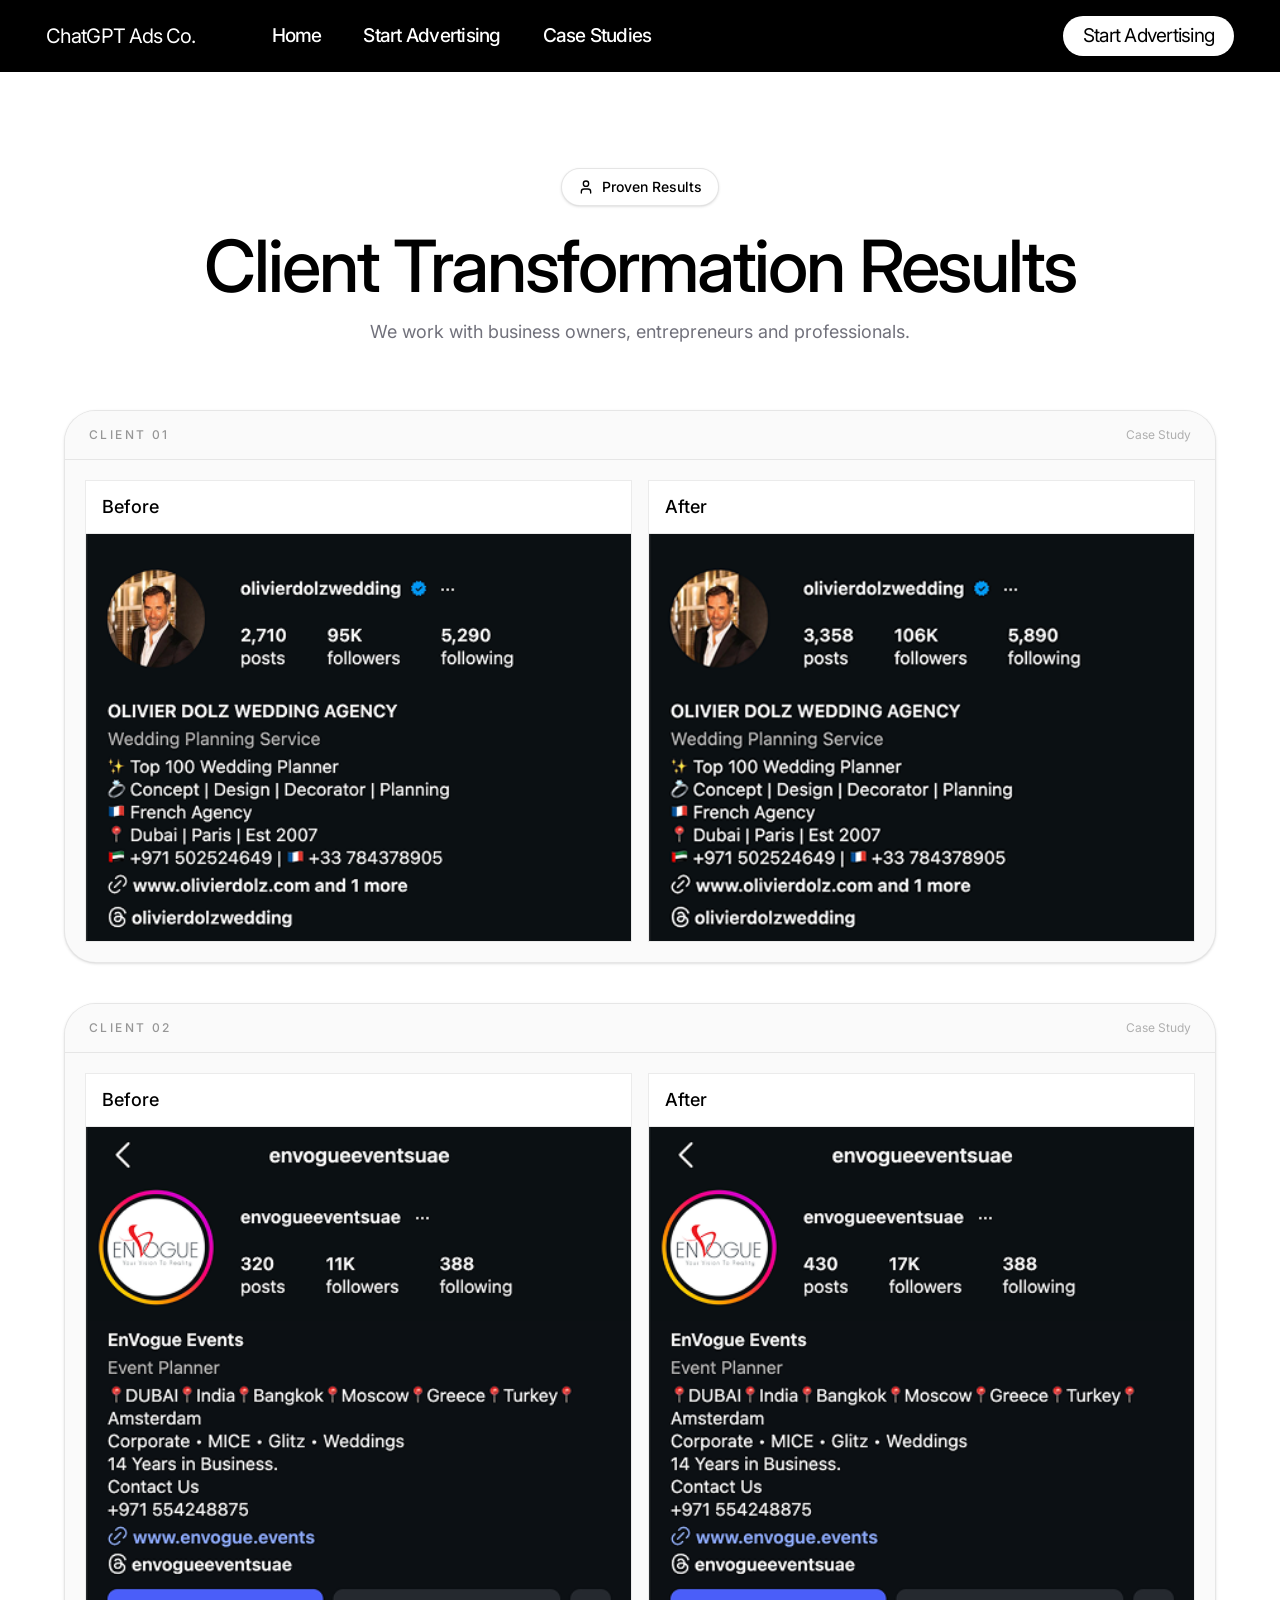
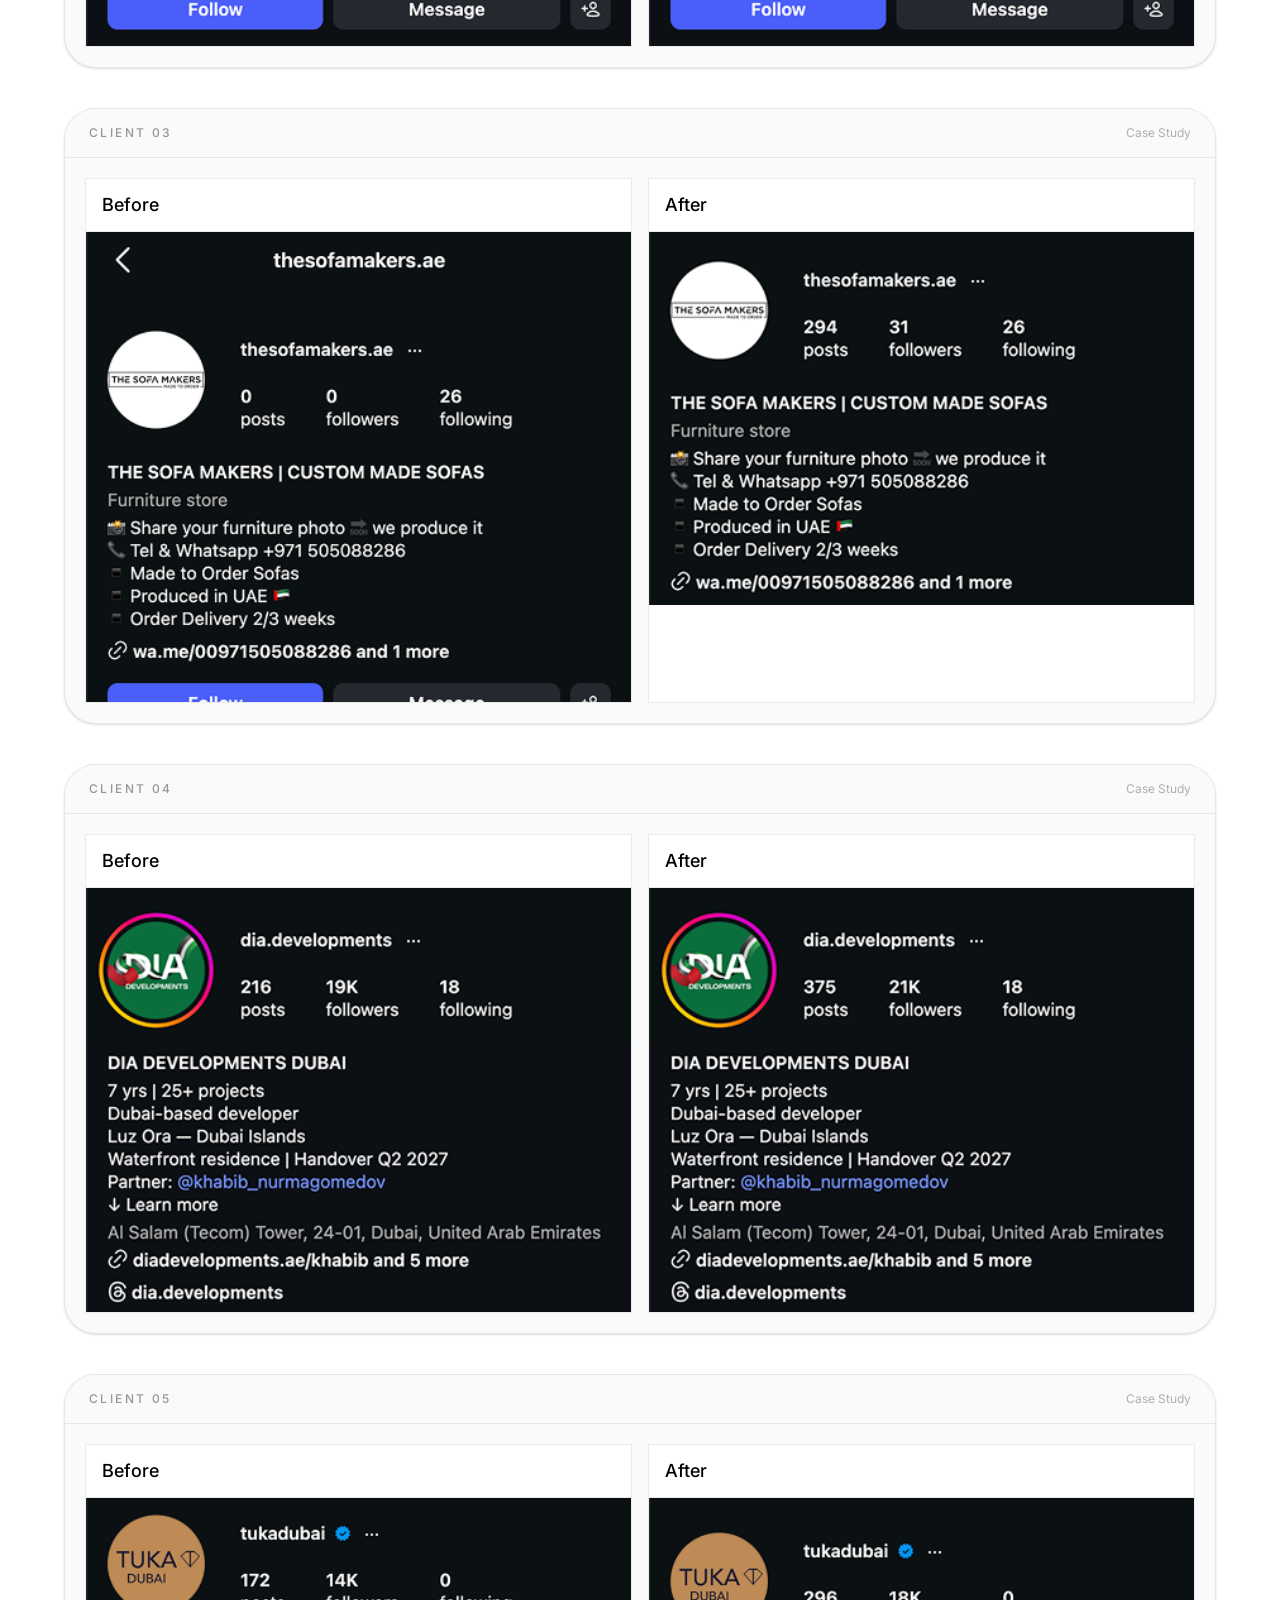
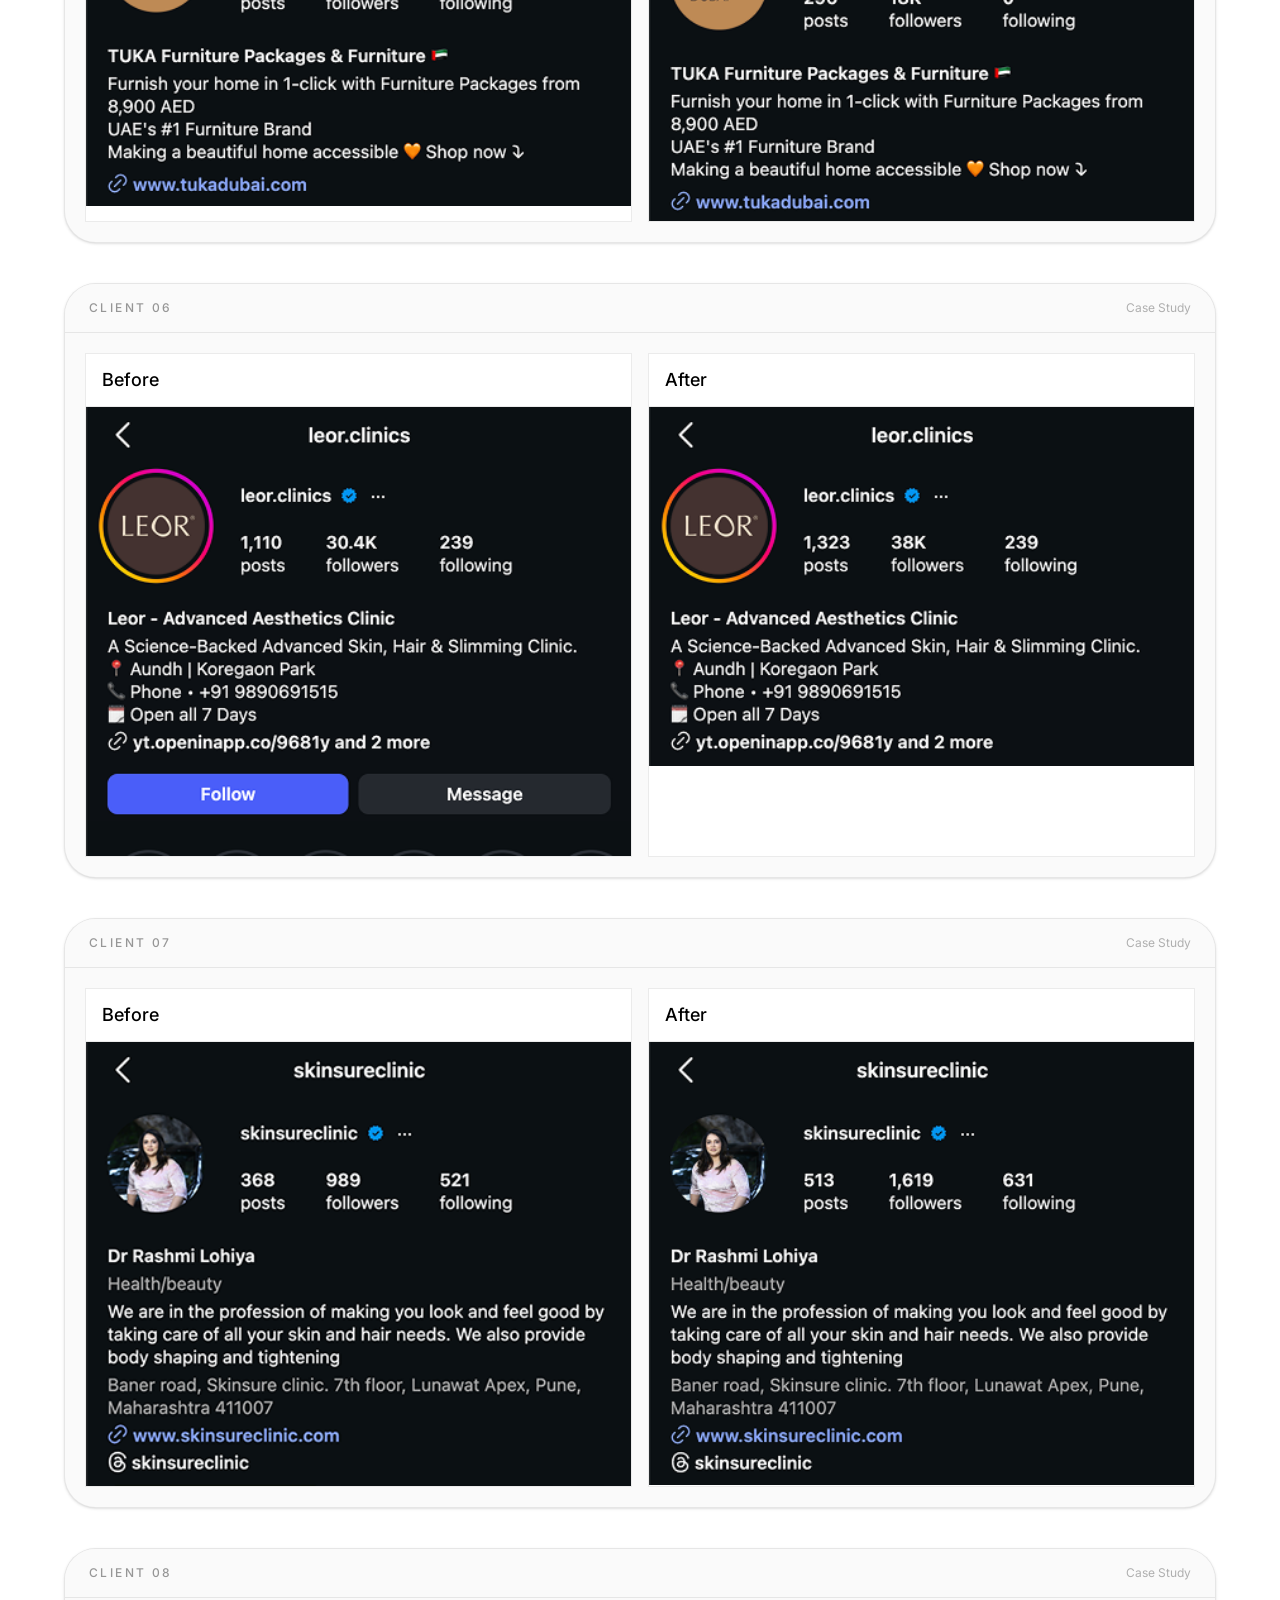
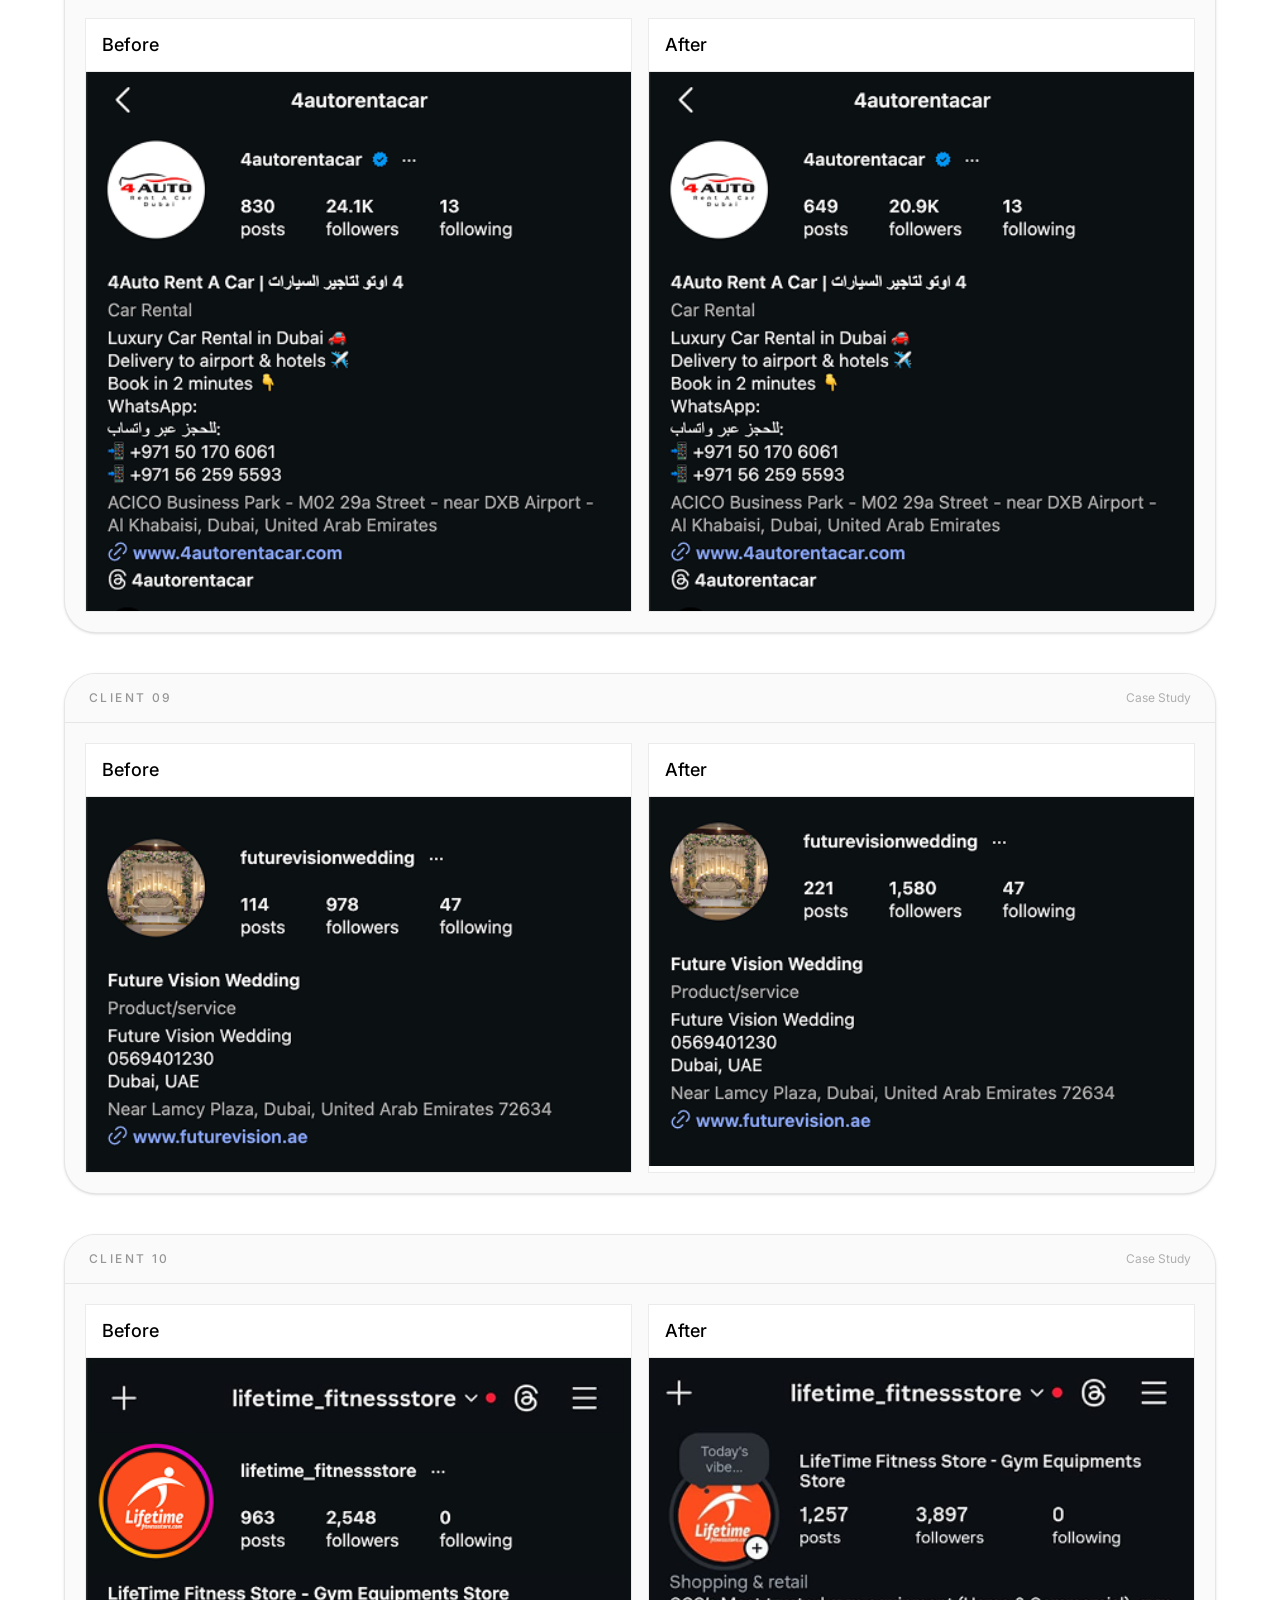
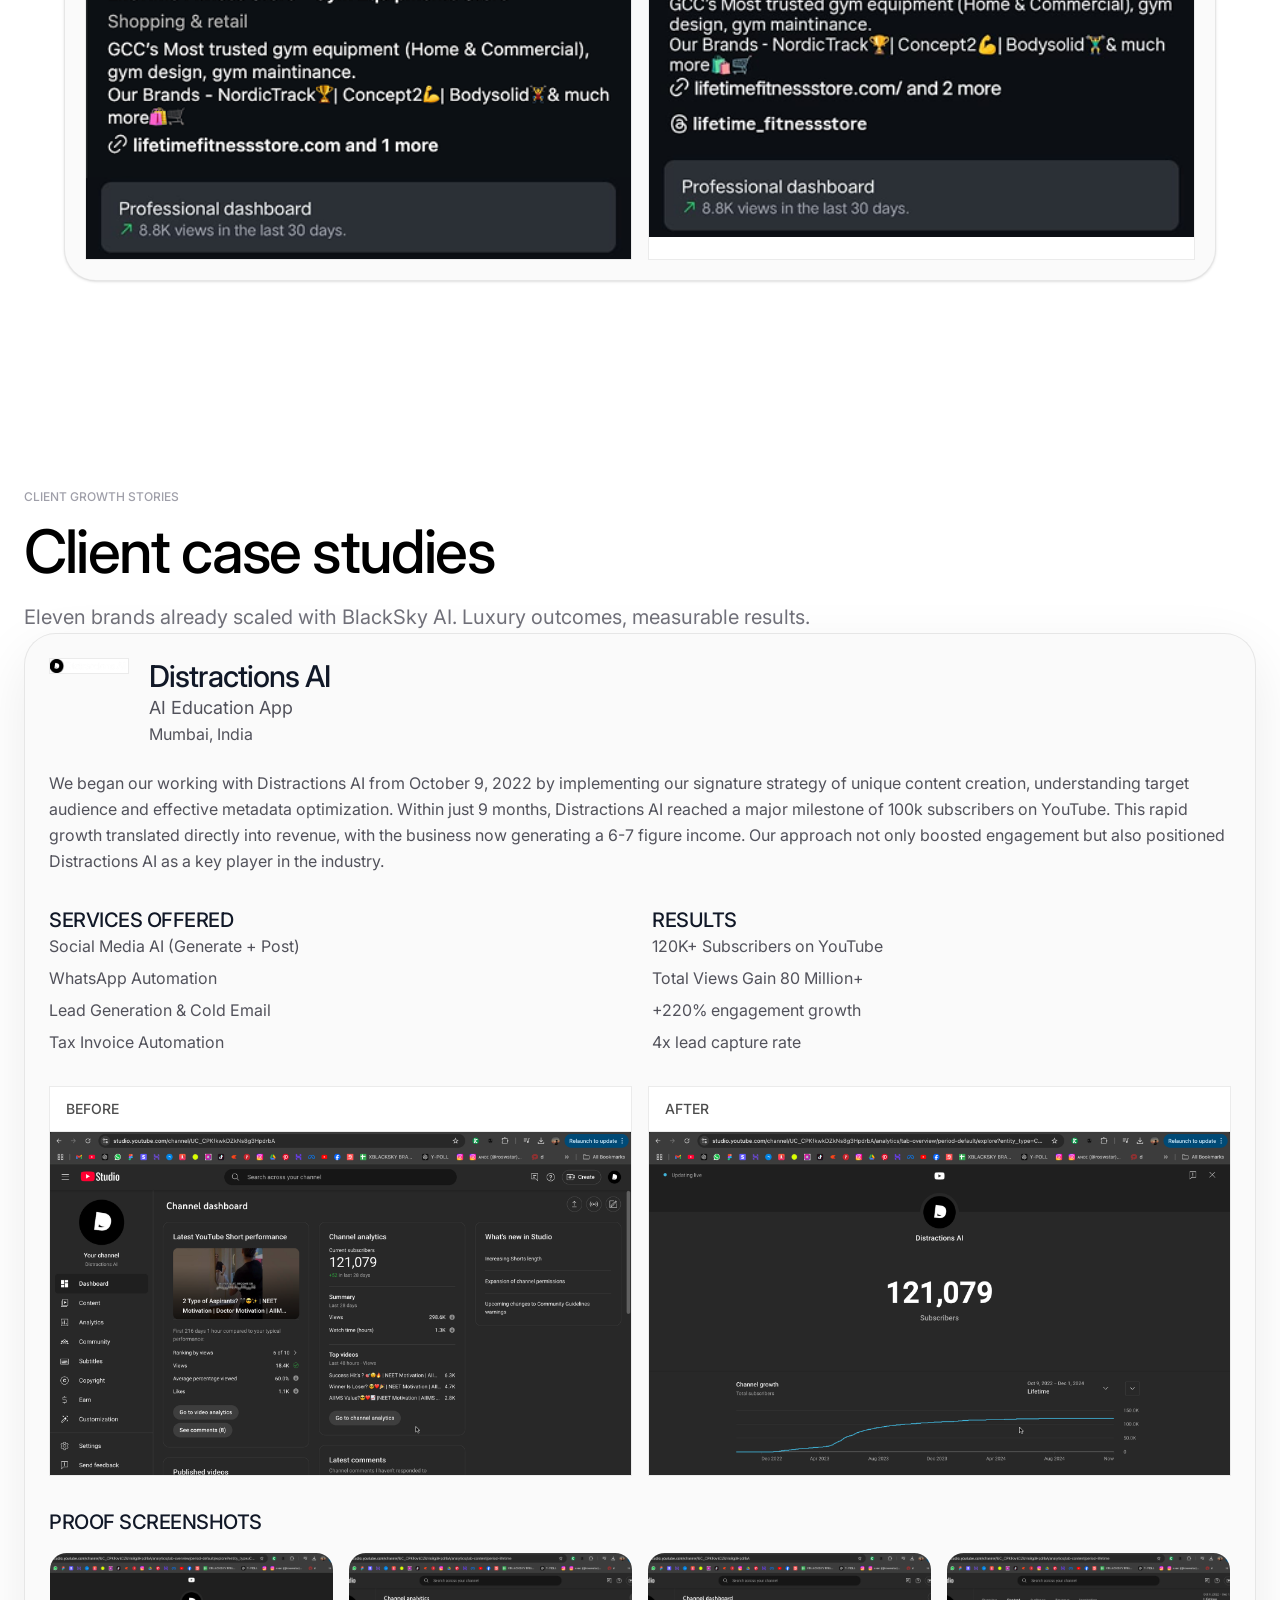
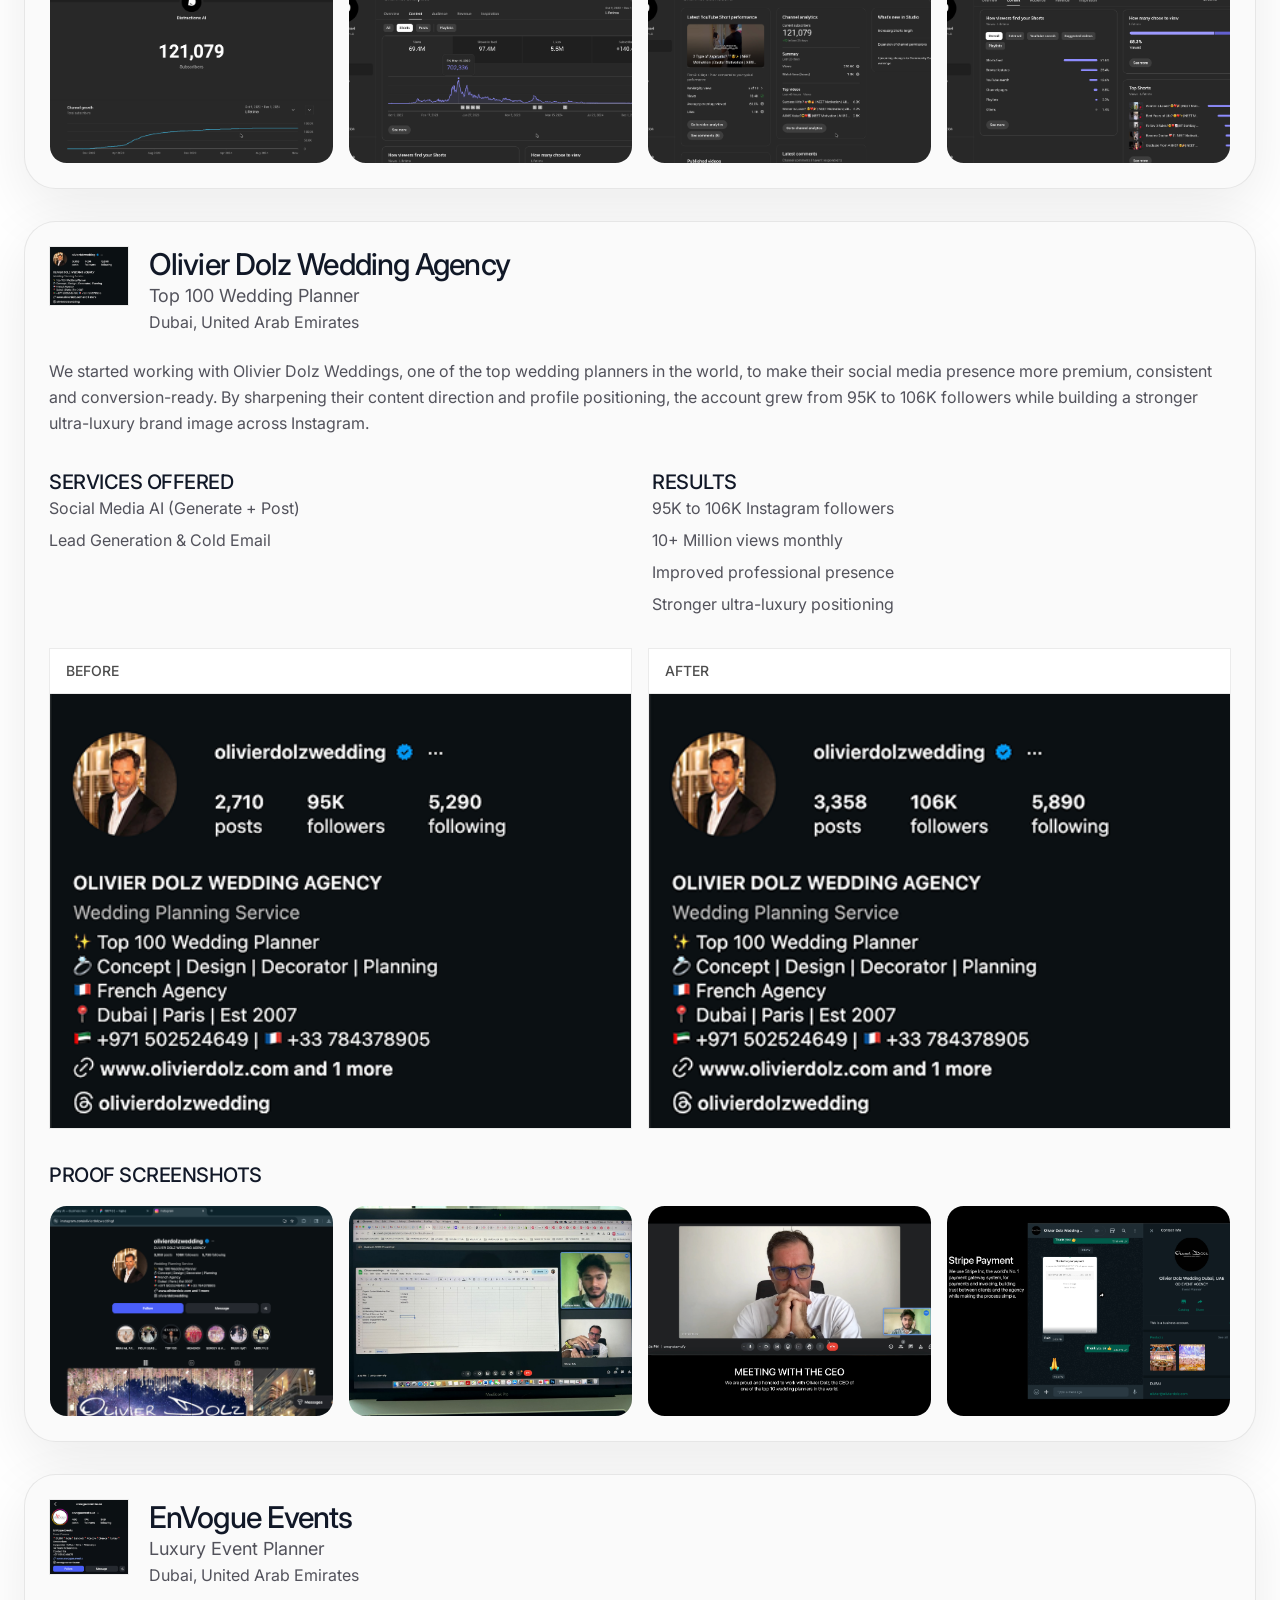
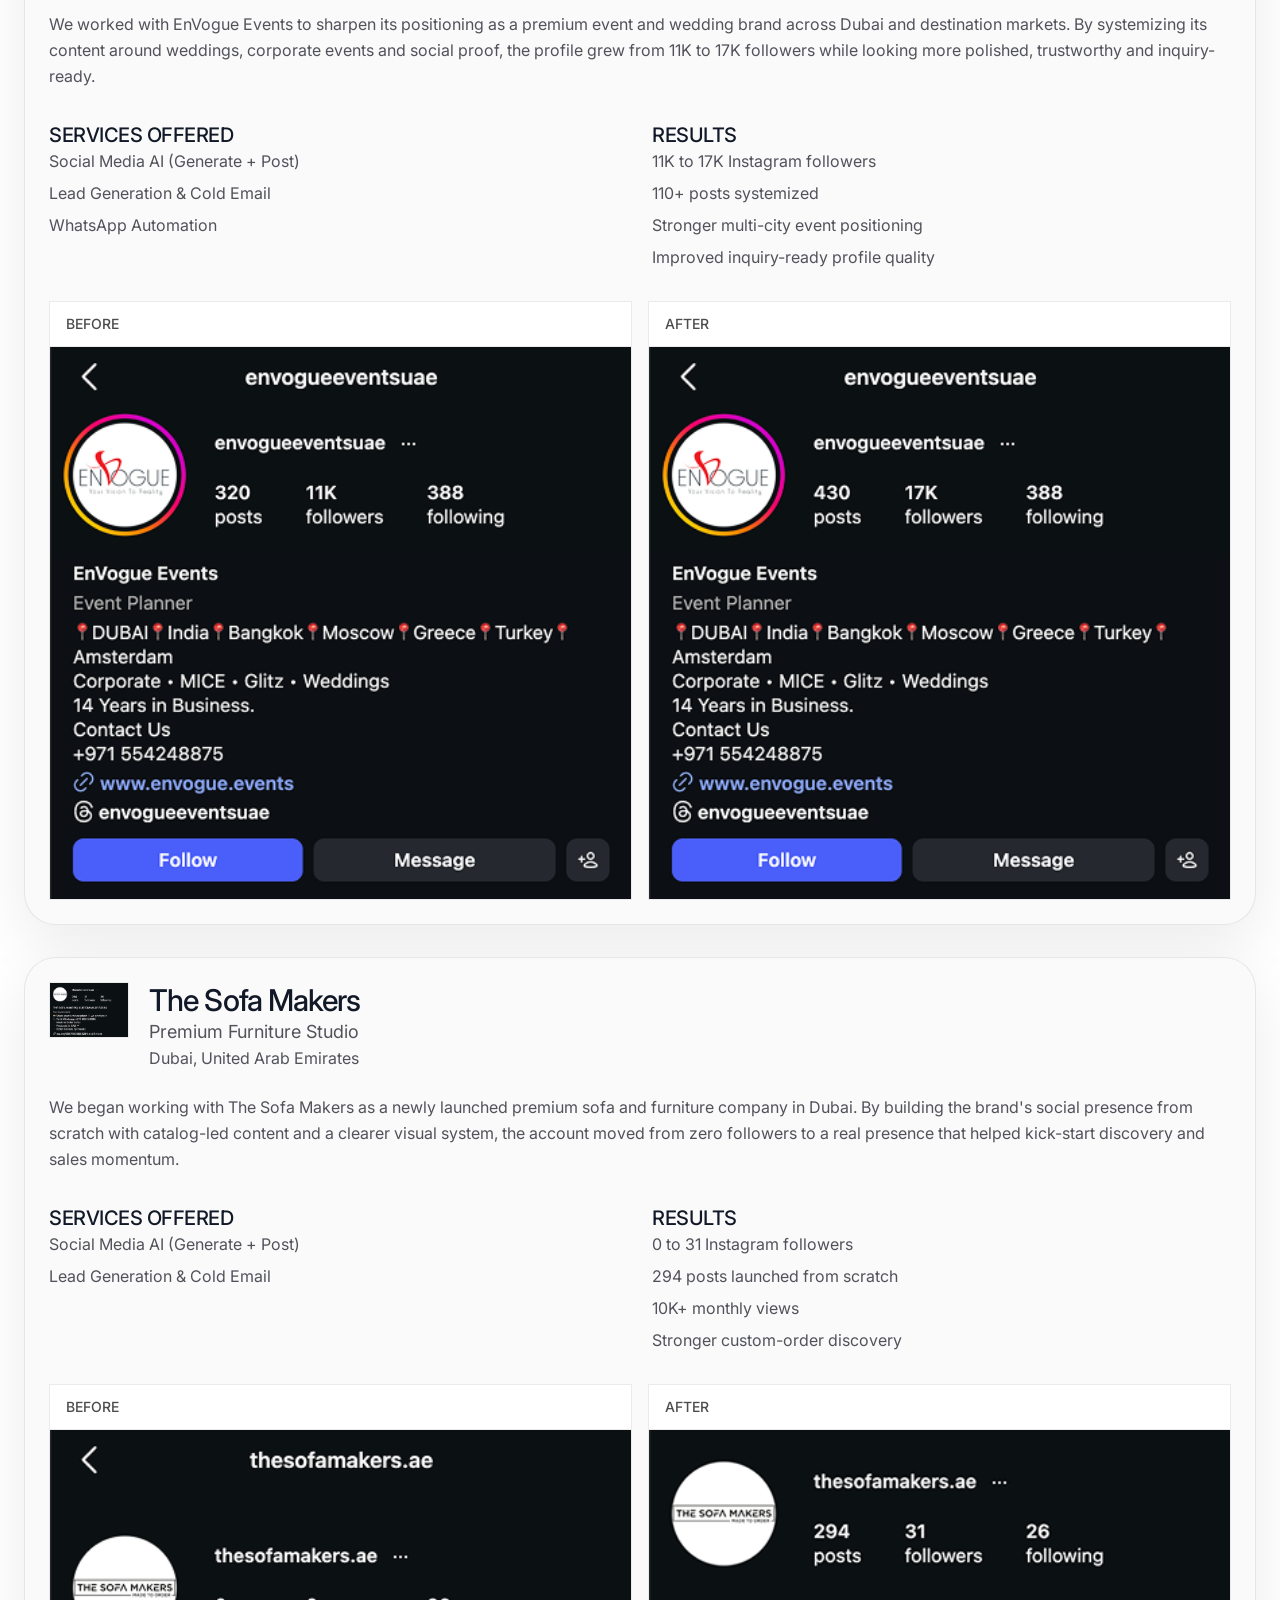
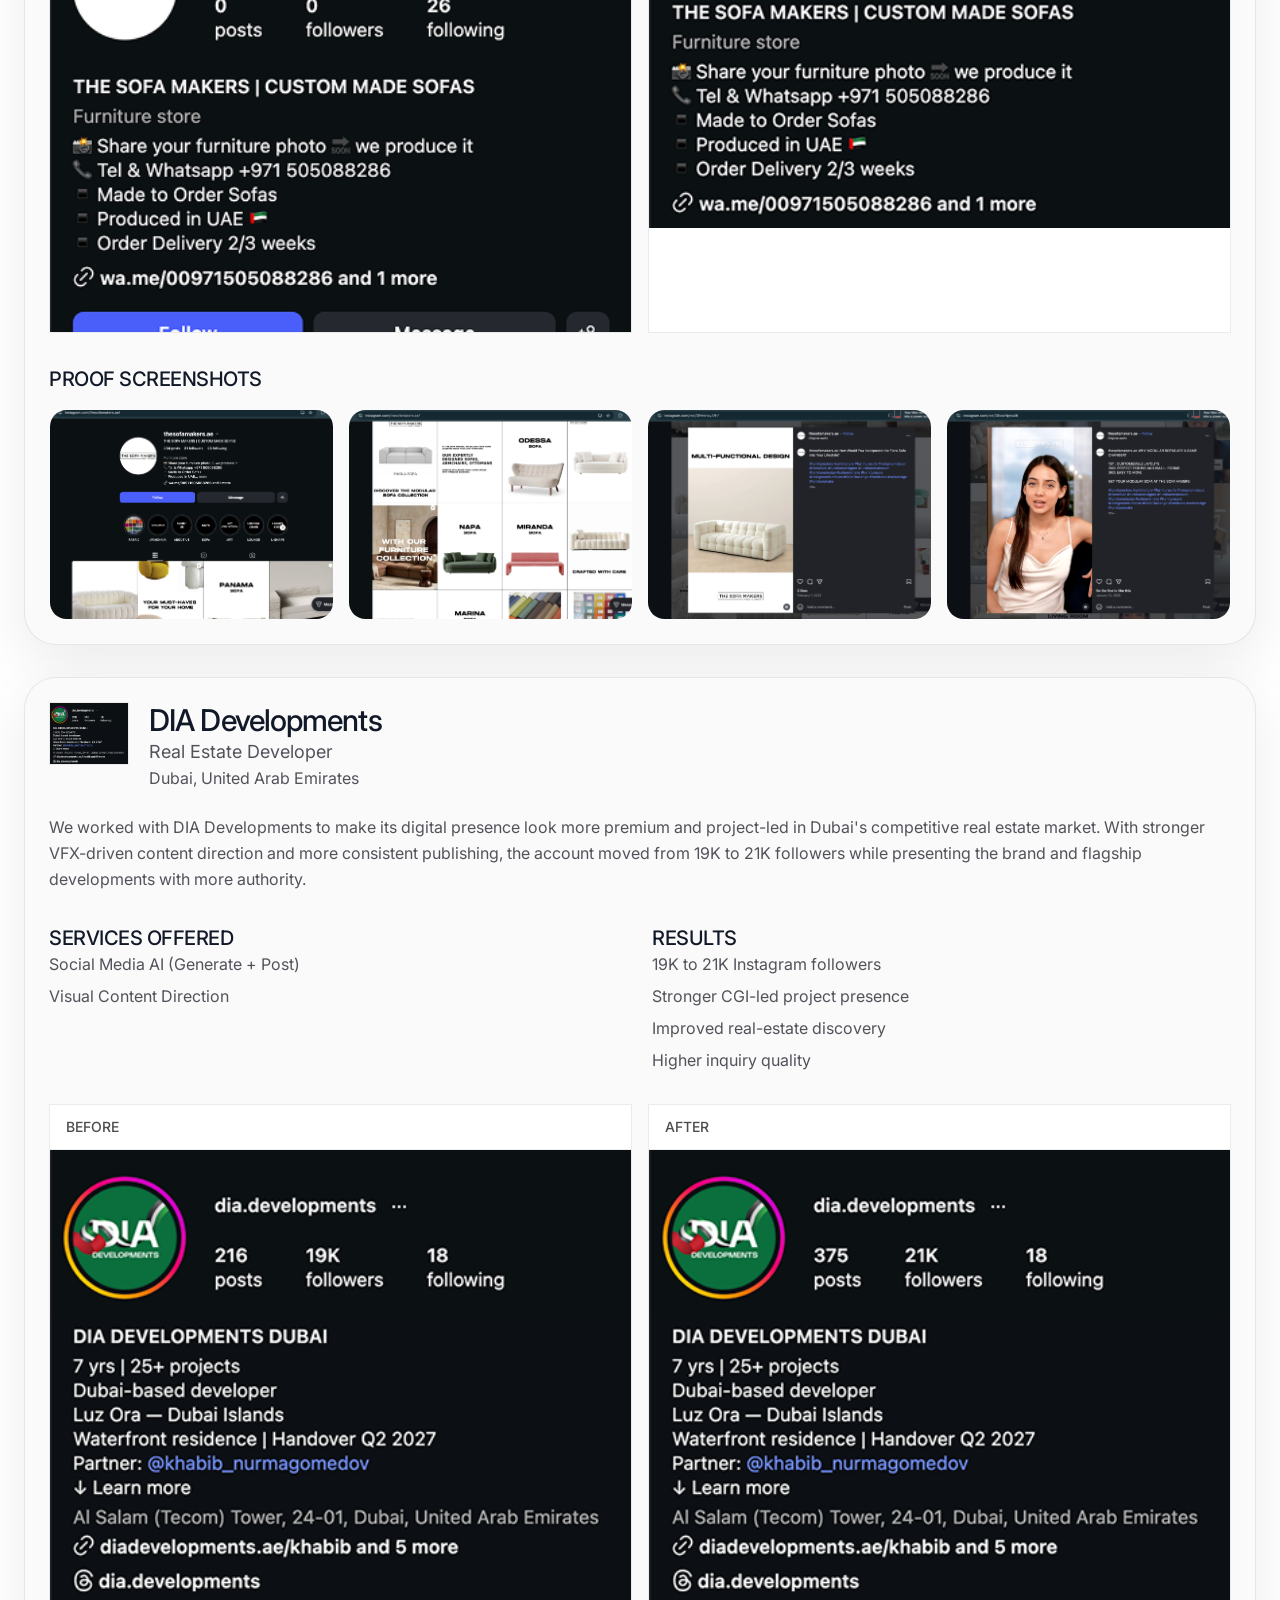
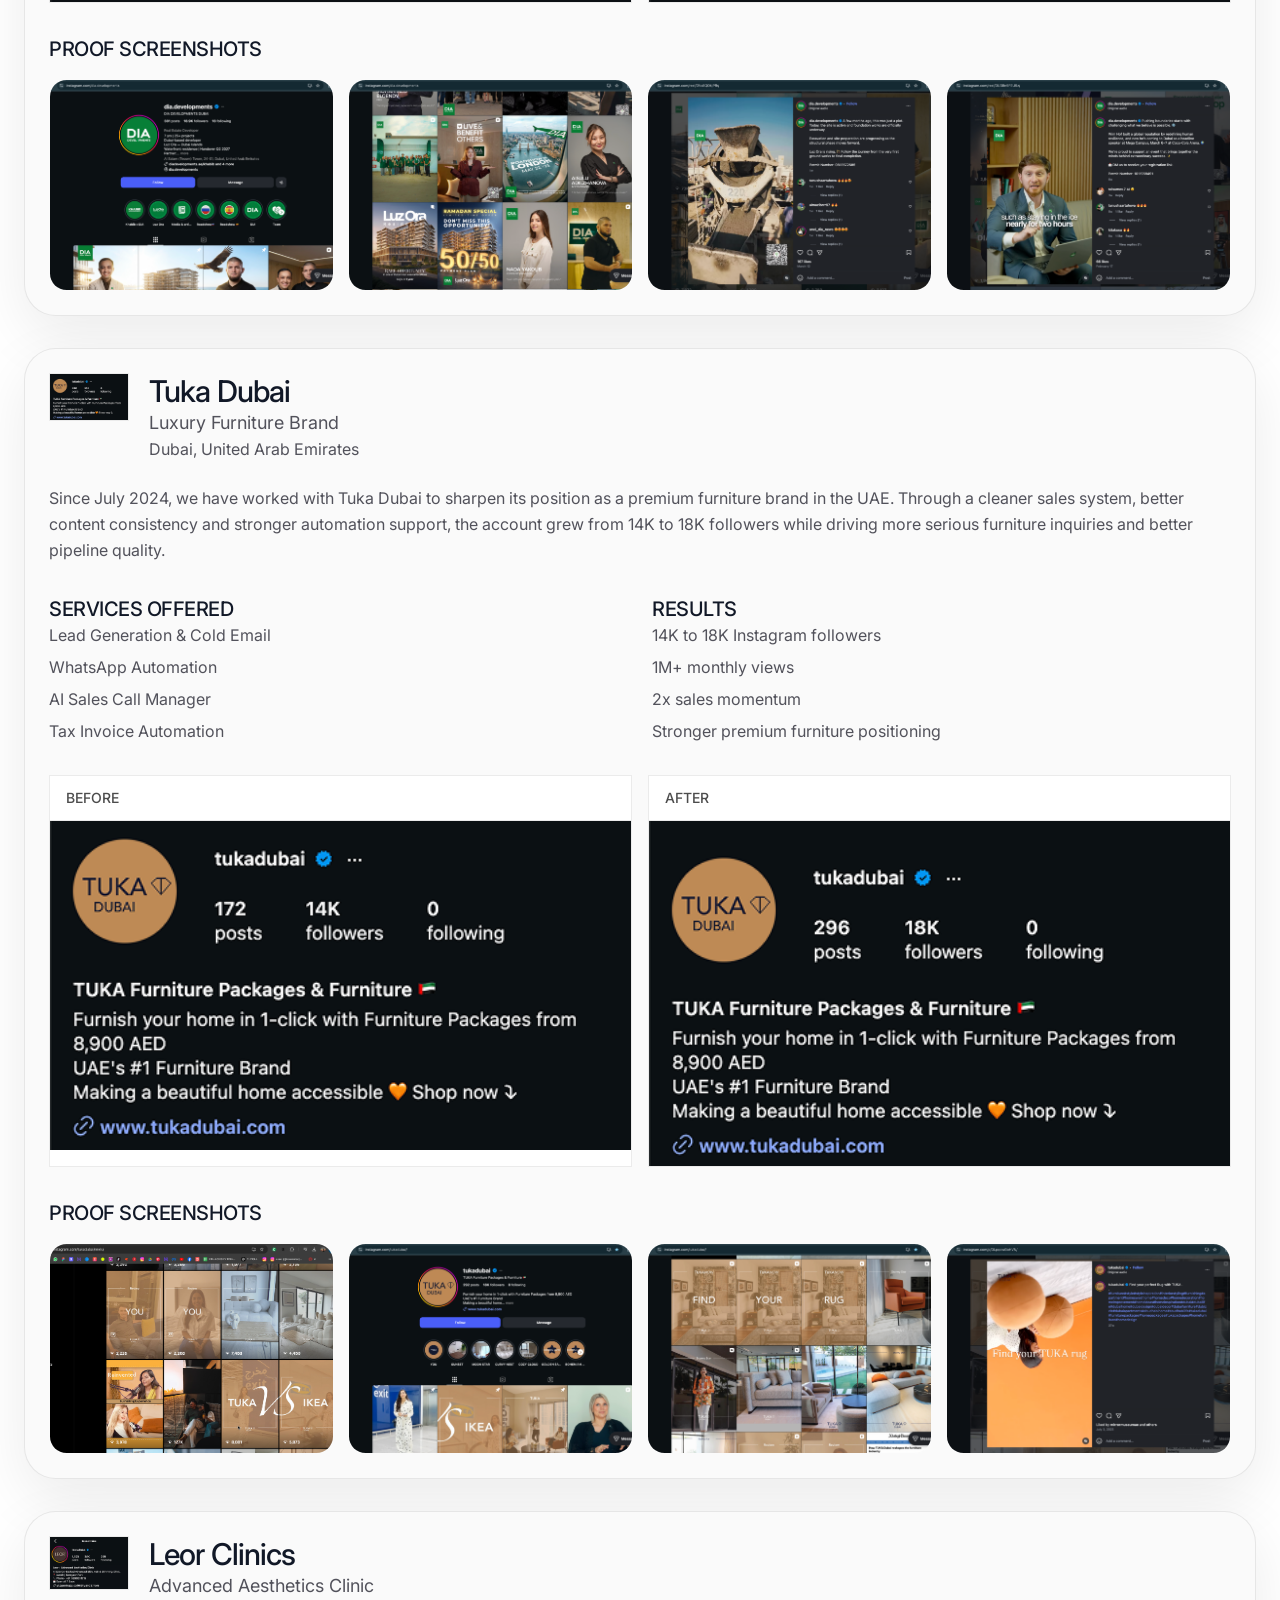
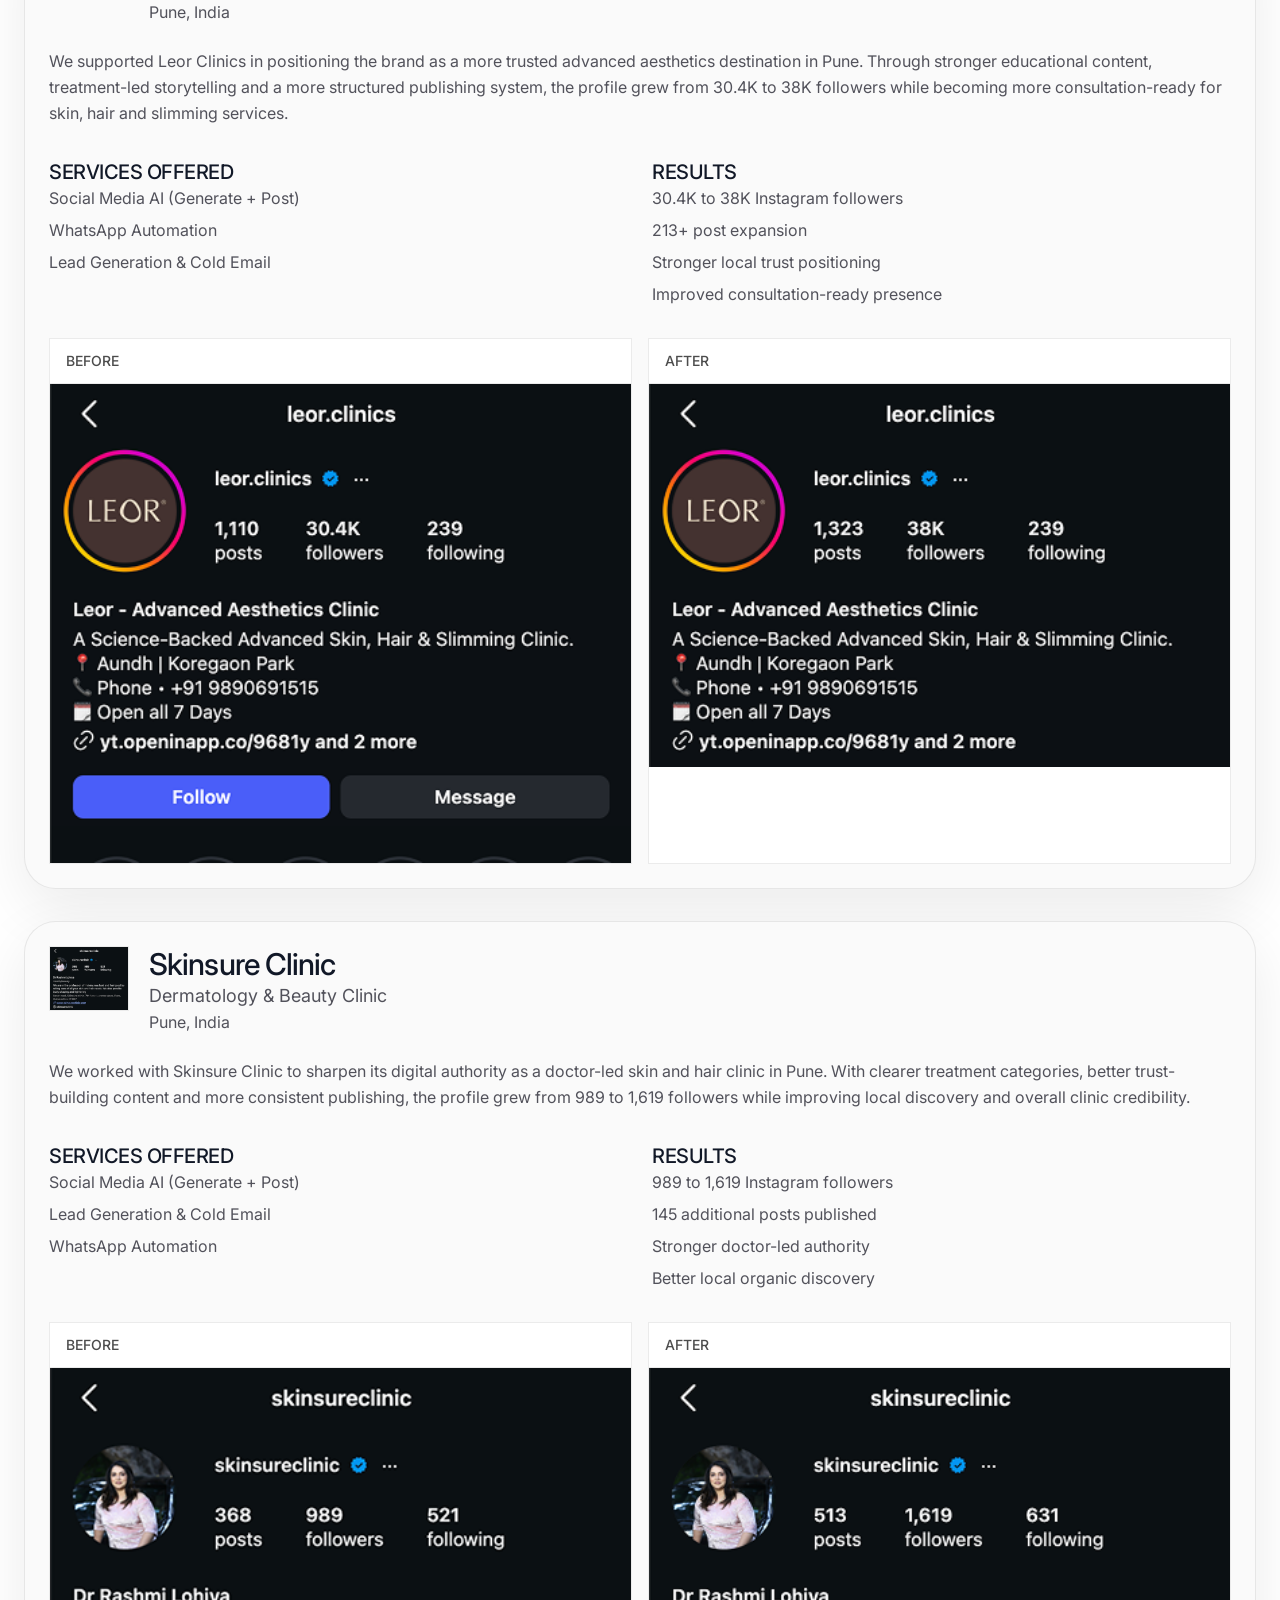
==== commit f683e626: "Add files via upload" ====
--- a/casestudies.html
+++ b/casestudies.html
@@ -7,7 +7,7 @@
 <link rel="preload" as="image" href="images/logo.svg">
 <link rel="stylesheet" href="css/d174fef75de57bf8.css" data-precedence="next">
   <meta name="next-size-adjust" content="">
-  <title>ChatGTP Ads | Case Studies</title>
+  <title>ChatGPT Ads | Case Studies</title>
   <meta name="description"
     content="Panthar Media builds done-for-you content systems for coaches and entrepreneurs. Turn your expertise into daily content on Instagram and LinkedIn — without living inside the apps. Founded by Sabuj Bala, TEDx Speaker.">
   <meta name="keywords"
@@ -156,7 +156,7 @@
   </style>
 </head>
  <header class="site-header">
-    <a class="brand" href="#home" aria-label="ChatGTP Ads Co. home">ChatGTP Ads Co.</a>
+    <a class="brand" href="#home" aria-label="ChatGPT Ads Co. home">ChatGPT Ads Co.</a>
 
     <nav id="primary-navigation" class="main-nav" aria-label="Primary navigation">
       <a href="index.html">Home</a>
@@ -2127,7 +2127,7 @@
 <footer class="site-footer">
     <div class="footer-top">
       <div class="footer-brand">
-        <a href="#home">ChatGTP Ads Co.</a>
+        <a href="#home">ChatGPT Ads Co.</a>
         <p>Meaningful discovery through conversations.</p>
       </div>
 
@@ -2148,7 +2148,7 @@
     </div>
 
     <div class="footer-bottom">
-      <span>© 2026 ChatGTP Ads Co.</span>
+      <span>© 2026 ChatGPT Ads Co.</span>
       <a href="privacy-policy.html">Privacy</a>
     </div>
   </footer>
--- a/css/d174fef75de57bf8.css
+++ b/css/d174fef75de57bf8.css
@@ -0,0 +1,3 @@
+@font-face{font-family:myFont;src:url(../fonts/e1689dbe909aa6ef-s.p.otf) format("opentype");font-display:swap;font-weight:400;font-style:normal}@font-face{font-family:myFont Fallback;src:local("Arial");ascent-override:68.07%;descent-override:18.21%;line-gap-override:7.91%;size-adjust:104.90%}.__className_8a632e{font-family:myFont,myFont Fallback;font-weight:400;font-style:normal}.__variable_8a632e{--font-myfont:"myFont","myFont Fallback"}
+
+/*! tailwindcss v4.1.11 | MIT License | https://tailwindcss.com */@layer properties{@supports (((-webkit-hyphens:none)) and (not (margin-trim:inline))) or ((-moz-orient:inline) and (not (color:rgb(from red r g b)))){*,::backdrop,:after,:before{--tw-translate-x:0;--tw-translate-y:0;--tw-translate-z:0;--tw-scale-x:1;--tw-scale-y:1;--tw-scale-z:1;--tw-rotate-x:initial;--tw-rotate-y:initial;--tw-rotate-z:initial;--tw-skew-x:initial;--tw-skew-y:initial;--tw-space-y-reverse:0;--tw-space-x-reverse:0;--tw-border-style:solid;--tw-gradient-position:initial;--tw-gradient-from:#0000;--tw-gradient-via:#0000;--tw-gradient-to:#0000;--tw-gradient-stops:initial;--tw-gradient-via-stops:initial;--tw-gradient-from-position:0%;--tw-gradient-via-position:50%;--tw-gradient-to-position:100%;--tw-leading:initial;--tw-font-weight:initial;--tw-tracking:initial;--tw-shadow:0 0 #0000;--tw-shadow-color:initial;--tw-shadow-alpha:100%;--tw-inset-shadow:0 0 #0000;--tw-inset-shadow-color:initial;--tw-inset-shadow-alpha:100%;--tw-ring-color:initial;--tw-ring-shadow:0 0 #0000;--tw-inset-ring-color:initial;--tw-inset-ring-shadow:0 0 #0000;--tw-ring-inset:initial;--tw-ring-offset-width:0px;--tw-ring-offset-color:#fff;--tw-ring-offset-shadow:0 0 #0000;--tw-outline-style:solid;--tw-blur:initial;--tw-brightness:initial;--tw-contrast:initial;--tw-grayscale:initial;--tw-hue-rotate:initial;--tw-invert:initial;--tw-opacity:initial;--tw-saturate:initial;--tw-sepia:initial;--tw-drop-shadow:initial;--tw-drop-shadow-color:initial;--tw-drop-shadow-alpha:100%;--tw-drop-shadow-size:initial;--tw-backdrop-blur:initial;--tw-backdrop-brightness:initial;--tw-backdrop-contrast:initial;--tw-backdrop-grayscale:initial;--tw-backdrop-hue-rotate:initial;--tw-backdrop-invert:initial;--tw-backdrop-opacity:initial;--tw-backdrop-saturate:initial;--tw-backdrop-sepia:initial;--tw-duration:initial;--tw-animation-delay:0s;--tw-animation-direction:normal;--tw-animation-duration:initial;--tw-animation-fill-mode:none;--tw-animation-iteration-count:1;--tw-enter-opacity:1;--tw-enter-rotate:0;--tw-enter-scale:1;--tw-enter-translate-x:0;--tw-enter-translate-y:0;--tw-exit-opacity:1;--tw-exit-rotate:0;--tw-exit-scale:1;--tw-exit-translate-x:0;--tw-exit-translate-y:0}}}@layer theme{:host,:root{--color-red-50:oklch(97.1% .013 17.38);--color-red-100:oklch(93.6% .032 17.717);--color-red-200:oklch(88.5% .062 18.334);--color-red-400:oklch(70.4% .191 22.216);--color-red-500:oklch(63.7% .237 25.331);--color-red-600:oklch(57.7% .245 27.325);--color-orange-50:oklch(98% .016 73.684);--color-orange-100:oklch(95.4% .038 75.164);--color-orange-200:oklch(90.1% .076 70.697);--color-orange-500:oklch(70.5% .213 47.604);--color-orange-600:oklch(64.6% .222 41.116);--color-green-400:oklch(79.2% .209 151.711);--color-green-500:oklch(72.3% .219 149.579);--color-emerald-50:oklch(97.9% .021 166.113);--color-emerald-100:oklch(95% .052 163.051);--color-emerald-200:oklch(90.5% .093 164.15);--color-emerald-400:oklch(76.5% .177 163.223);--color-emerald-500:oklch(69.6% .17 162.48);--color-emerald-600:oklch(59.6% .145 163.225);--color-blue-50:oklch(97% .014 254.604);--color-blue-100:oklch(93.2% .032 255.585);--color-blue-200:oklch(88.2% .059 254.128);--color-blue-400:oklch(70.7% .165 254.624);--color-blue-500:oklch(62.3% .214 259.815);--color-blue-600:oklch(54.6% .245 262.881);--color-blue-700:oklch(48.8% .243 264.376);--color-purple-50:oklch(97.7% .014 308.299);--color-purple-100:oklch(94.6% .033 307.174);--color-purple-200:oklch(90.2% .063 306.703);--color-purple-500:oklch(62.7% .265 303.9);--color-purple-600:oklch(55.8% .288 302.321);--color-pink-50:oklch(97.1% .014 343.198);--color-pink-200:oklch(89.9% .061 343.231);--color-pink-500:oklch(65.6% .241 354.308);--color-pink-600:oklch(59.2% .249 .584);--color-slate-400:oklch(70.4% .04 256.788);--color-slate-500:oklch(55.4% .046 257.417);--color-gray-100:oklch(96.7% .003 264.542);--color-gray-200:oklch(92.8% .006 264.531);--color-gray-300:oklch(87.2% .01 258.338);--color-gray-500:oklch(55.1% .027 264.364);--color-zinc-50:oklch(98.5% 0 0);--color-zinc-100:oklch(96.7% .001 286.375);--color-zinc-200:oklch(92% .004 286.32);--color-zinc-300:oklch(87.1% .006 286.286);--color-zinc-400:oklch(70.5% .015 286.067);--color-zinc-500:oklch(55.2% .016 285.938);--color-zinc-600:oklch(44.2% .017 285.786);--color-zinc-700:oklch(37% .013 285.805);--color-zinc-800:oklch(27.4% .006 286.033);--color-zinc-900:oklch(21% .006 285.885);--color-zinc-950:oklch(14.1% .005 285.823);--color-black:#000;--color-white:#fff;--spacing:.25rem;--breakpoint-2xl:96rem;--container-xs:20rem;--container-md:28rem;--container-lg:32rem;--container-2xl:42rem;--container-3xl:48rem;--container-4xl:56rem;--container-5xl:64rem;--container-6xl:72rem;--container-7xl:80rem;--text-xs:.75rem;--text-xs--line-height:calc(1/.75);--text-sm:.875rem;--text-sm--line-height:calc(1.25/.875);--text-base:1rem;--text-base--line-height:calc(1.5/1);--text-lg:1.125rem;--text-lg--line-height:calc(1.75/1.125);--text-xl:1.25rem;--text-xl--line-height:calc(1.75/1.25);--text-2xl:1.5rem;--text-2xl--line-height:calc(2/1.5);--text-3xl:1.875rem;--text-3xl--line-height:calc(2.25/1.875);--text-4xl:2.25rem;--text-4xl--line-height:calc(2.5/2.25);--text-5xl:3rem;--text-5xl--line-height:1;--text-6xl:3.75rem;--text-6xl--line-height:1;--text-7xl:4.5rem;--text-7xl--line-height:1;--text-8xl:6rem;--text-8xl--line-height:1;--font-weight-medium:500;--font-weight-semibold:600;--font-weight-bold:700;--font-weight-black:900;--tracking-tighter:-.05em;--tracking-tight:-.025em;--tracking-wide:.025em;--tracking-wider:.05em;--tracking-widest:.1em;--leading-tight:1.25;--leading-relaxed:1.625;--radius-2xl:1rem;--radius-3xl:1.5rem;--animate-pulse:pulse 2s cubic-bezier(.4,0,.6,1)infinite;--blur-sm:8px;--blur-md:12px;--blur-xl:24px;--aspect-video:16/9;--default-transition-duration:.15s;--default-transition-timing-function:cubic-bezier(.4,0,.2,1);--default-font-family:var(--font-geist-sans);--default-mono-font-family:var(--font-geist-mono)}}@layer base{*,::backdrop,:after,:before{box-sizing:border-box;border:0 solid;margin:0;padding:0}::file-selector-button{box-sizing:border-box;border:0 solid;margin:0;padding:0}:host,html{-webkit-text-size-adjust:100%;tab-size:4;line-height:1.5;font-family:var(--default-font-family,ui-sans-serif,system-ui,sans-serif,"Apple Color Emoji","Segoe UI Emoji","Segoe UI Symbol","Noto Color Emoji");font-feature-settings:var(--default-font-feature-settings,normal);font-variation-settings:var(--default-font-variation-settings,normal);-webkit-tap-highlight-color:transparent}hr{height:0;color:inherit;border-top-width:1px}abbr:where([title]){-webkit-text-decoration:underline dotted;text-decoration:underline dotted}h1,h2,h3,h4,h5,h6{font-size:inherit;font-weight:inherit}a{color:inherit;-webkit-text-decoration:inherit;text-decoration:inherit}b,strong{font-weight:bolder}code,kbd,pre,samp{font-family:var(--default-mono-font-family,ui-monospace,SFMono-Regular,Menlo,Monaco,Consolas,"Liberation Mono","Courier New",monospace);font-feature-settings:var(--default-mono-font-feature-settings,normal);font-variation-settings:var(--default-mono-font-variation-settings,normal);font-size:1em}small{font-size:80%}sub,sup{vertical-align:baseline;font-size:75%;line-height:0;position:relative}sub{bottom:-.25em}sup{top:-.5em}table{text-indent:0;border-color:inherit;border-collapse:collapse}:-moz-focusring{outline:auto}progress{vertical-align:baseline}summary{display:list-item}menu,ol,ul{list-style:none}audio,canvas,embed,iframe,img,object,svg,video{vertical-align:middle;display:block}img,video{max-width:100%;height:auto}button,input,optgroup,select,textarea{font:inherit;font-feature-settings:inherit;font-variation-settings:inherit;letter-spacing:inherit;color:inherit;opacity:1;background-color:#0000;border-radius:0}::file-selector-button{font:inherit;font-feature-settings:inherit;font-variation-settings:inherit;letter-spacing:inherit;color:inherit;opacity:1;background-color:#0000;border-radius:0}:where(select:is([multiple],[size])) optgroup{font-weight:bolder}:where(select:is([multiple],[size])) optgroup option{padding-inline-start:20px}::file-selector-button{margin-inline-end:4px}::placeholder{opacity:1}@supports (not ((-webkit-appearance:-apple-pay-button))) or (contain-intrinsic-size:1px){::placeholder{color:currentColor}@supports (color:color-mix(in lab,red,red)){::placeholder{color:color-mix(in oklab,currentcolor 50%,transparent)}}}textarea{resize:vertical}::-webkit-search-decoration{-webkit-appearance:none}::-webkit-date-and-time-value{min-height:1lh;text-align:inherit}::-webkit-datetime-edit{display:inline-flex}::-webkit-datetime-edit-fields-wrapper{padding:0}::-webkit-datetime-edit,::-webkit-datetime-edit-year-field{padding-block:0}::-webkit-datetime-edit-day-field,::-webkit-datetime-edit-month-field{padding-block:0}::-webkit-datetime-edit-hour-field,::-webkit-datetime-edit-minute-field{padding-block:0}::-webkit-datetime-edit-millisecond-field,::-webkit-datetime-edit-second-field{padding-block:0}::-webkit-datetime-edit-meridiem-field{padding-block:0}:-moz-ui-invalid{box-shadow:none}button,input:where([type=button],[type=reset],[type=submit]){appearance:button}::file-selector-button{appearance:button}::-webkit-inner-spin-button,::-webkit-outer-spin-button{height:auto}[hidden]:where(:not([hidden=until-found])){display:none!important}.subtitle,article,body,div,h4,h5,h6,p,section,span{font-family:var(--font-inter),sans-serif}.subtitle,h1,h2,h3{font-family:var(--font-lato),sans-serif}*{border-color:var(--border);outline-color:var(--ring)}@supports (color:color-mix(in lab,red,red)){*{outline-color:color-mix(in oklab,var(--ring)50%,transparent)}}body{background-color:var(--background);color:var(--foreground)}}@layer components;@layer utilities{.pointer-events-none{pointer-events:none}.invisible{visibility:hidden}.visible{visibility:visible}.absolute{position:absolute}.fixed{position:fixed}.relative{position:relative}.-inset-px{inset:-1px}.inset-0{inset:calc(var(--spacing)*0)}.inset-\[-6px\]{inset:-6px}.inset-x-0{inset-inline:calc(var(--spacing)*0)}.inset-x-4{inset-inline:calc(var(--spacing)*4)}.inset-y-0{inset-block:calc(var(--spacing)*0)}.-top-3{top:calc(var(--spacing)*-3)}.top-0{top:calc(var(--spacing)*0)}.top-1{top:calc(var(--spacing)*1)}.top-1\/2{top:50%}.top-2{top:calc(var(--spacing)*2)}.top-4{top:calc(var(--spacing)*4)}.-right-2{right:calc(var(--spacing)*-2)}.-right-20{right:calc(var(--spacing)*-20)}.right-0{right:calc(var(--spacing)*0)}.right-4{right:calc(var(--spacing)*4)}.right-6{right:calc(var(--spacing)*6)}.-bottom-20{bottom:calc(var(--spacing)*-20)}.bottom-0{bottom:calc(var(--spacing)*0)}.bottom-4{bottom:calc(var(--spacing)*4)}.bottom-6{bottom:calc(var(--spacing)*6)}.-left-2{left:calc(var(--spacing)*-2)}.left-0{left:calc(var(--spacing)*0)}.left-1\/2{left:50%}.left-4{left:calc(var(--spacing)*4)}.left-6{left:calc(var(--spacing)*6)}.isolate{isolation:isolate}.-z-5{z-index:calc(5*-1)}.-z-10{z-index:calc(10*-1)}.z-10{z-index:10}.z-20{z-index:20}.z-30{z-index:30}.z-50{z-index:50}.z-99{z-index:99}.order-1{order:1}.order-2{order:2}.container{width:100%}@media (min-width:40rem){.container{max-width:40rem}}@media (min-width:48rem){.container{max-width:48rem}}@media (min-width:64rem){.container{max-width:64rem}}@media (min-width:80rem){.container{max-width:80rem}}@media (min-width:96rem){.container{max-width:96rem}}.mx-1{margin-inline:calc(var(--spacing)*1)}.mx-4{margin-inline:calc(var(--spacing)*4)}.mx-6{margin-inline:calc(var(--spacing)*6)}.mx-auto{margin-inline:auto}.my-2{margin-block:calc(var(--spacing)*2)}.mt-2{margin-top:calc(var(--spacing)*2)}.mt-4{margin-top:calc(var(--spacing)*4)}.mt-5{margin-top:calc(var(--spacing)*5)}.mt-6{margin-top:calc(var(--spacing)*6)}.mt-8{margin-top:calc(var(--spacing)*8)}.mb-0\.5{margin-bottom:calc(var(--spacing)*.5)}.mb-1{margin-bottom:calc(var(--spacing)*1)}.mb-2{margin-bottom:calc(var(--spacing)*2)}.mb-3{margin-bottom:calc(var(--spacing)*3)}.mb-4{margin-bottom:calc(var(--spacing)*4)}.mb-5{margin-bottom:calc(var(--spacing)*5)}.mb-6{margin-bottom:calc(var(--spacing)*6)}.mb-8{margin-bottom:calc(var(--spacing)*8)}.mb-10{margin-bottom:calc(var(--spacing)*10)}.mb-12{margin-bottom:calc(var(--spacing)*12)}.mb-16{margin-bottom:calc(var(--spacing)*16)}.mb-24{margin-bottom:calc(var(--spacing)*24)}.ml-1{margin-left:calc(var(--spacing)*1)}.ml-2{margin-left:calc(var(--spacing)*2)}.ml-3{margin-left:calc(var(--spacing)*3)}.block{display:block}.flex{display:flex}.grid{display:grid}.hidden{display:none}.inline-block{display:inline-block}.inline-flex{display:inline-flex}.aspect-\[4\/3\]{aspect-ratio:4/3}.aspect-\[4\/5\]{aspect-ratio:4/5}.aspect-\[9\/16\]{aspect-ratio:9/16}.size-1\.5{width:calc(var(--spacing)*1.5);height:calc(var(--spacing)*1.5)}.size-2\.5{width:calc(var(--spacing)*2.5);height:calc(var(--spacing)*2.5)}.size-3{width:calc(var(--spacing)*3);height:calc(var(--spacing)*3)}.size-4{width:calc(var(--spacing)*4);height:calc(var(--spacing)*4)}.size-5{width:calc(var(--spacing)*5);height:calc(var(--spacing)*5)}.size-8{width:calc(var(--spacing)*8);height:calc(var(--spacing)*8)}.size-9{width:calc(var(--spacing)*9);height:calc(var(--spacing)*9)}.size-80{width:calc(var(--spacing)*80);height:calc(var(--spacing)*80)}.h-1\.5{height:calc(var(--spacing)*1.5)}.h-2{height:calc(var(--spacing)*2)}.h-3\.5{height:calc(var(--spacing)*3.5)}.h-4{height:calc(var(--spacing)*4)}.h-5{height:calc(var(--spacing)*5)}.h-7{height:calc(var(--spacing)*7)}.h-8{height:calc(var(--spacing)*8)}.h-9{height:calc(var(--spacing)*9)}.h-10{height:calc(var(--spacing)*10)}.h-14{height:calc(var(--spacing)*14)}.h-16{height:calc(var(--spacing)*16)}.h-20{height:calc(var(--spacing)*20)}.h-32{height:calc(var(--spacing)*32)}.h-\[2px\]{height:2px}.h-\[60px\]{height:60px}.h-\[300px\]{height:300px}.h-\[360px\]{height:360px}.h-\[550px\]{height:550px}.h-auto{height:auto}.h-full{height:100%}.h-px{height:1px}.h-screen{height:100vh}.min-h-screen{min-height:100vh}.w-1\.5{width:calc(var(--spacing)*1.5)}.w-2{width:calc(var(--spacing)*2)}.w-3\.5{width:calc(var(--spacing)*3.5)}.w-4{width:calc(var(--spacing)*4)}.w-5{width:calc(var(--spacing)*5)}.w-8{width:calc(var(--spacing)*8)}.w-9{width:calc(var(--spacing)*9)}.w-10{width:calc(var(--spacing)*10)}.w-12{width:calc(var(--spacing)*12)}.w-20{width:calc(var(--spacing)*20)}.w-24{width:calc(var(--spacing)*24)}.w-\[1px\]{width:1px}.w-\[2px\]{width:2px}.w-\[90px\]{width:90px}.w-\[130px\]{width:130px}.w-\[220px\]{width:220px}.w-\[300px\]{width:300px}.w-\[600px\]{width:600px}.w-full{width:100%}.max-w-2xl{max-width:var(--container-2xl)}.max-w-3xl{max-width:var(--container-3xl)}.max-w-4xl{max-width:var(--container-4xl)}.max-w-5xl{max-width:var(--container-5xl)}.max-w-6xl{max-width:var(--container-6xl)}.max-w-7xl{max-width:var(--container-7xl)}.max-w-\[110px\]{max-width:110px}.max-w-\[120px\]{max-width:120px}.max-w-\[130px\]{max-width:130px}.max-w-\[720px\]{max-width:720px}.max-w-lg{max-width:var(--container-lg)}.max-w-md{max-width:var(--container-md)}.max-w-prose{max-width:65ch}.max-w-xs{max-width:var(--container-xs)}.min-w-0{min-width:calc(var(--spacing)*0)}.flex-1{flex:1}.flex-shrink-0,.shrink-0{flex-shrink:0}.flex-grow{flex-grow:1}.origin-top{transform-origin:top}.-translate-x-1\/2{--tw-translate-x:calc(calc(1/2*100%)*-1)}.-translate-x-1\/2,.translate-y-0\.5{translate:var(--tw-translate-x)var(--tw-translate-y)}.translate-y-0\.5{--tw-translate-y:calc(var(--spacing)*.5)}.translate-y-3{--tw-translate-y:calc(var(--spacing)*3);translate:var(--tw-translate-x)var(--tw-translate-y)}.scale-105{--tw-scale-x:105%;--tw-scale-y:105%;--tw-scale-z:105%;scale:var(--tw-scale-x)var(--tw-scale-y)}.-rotate-2{rotate:-2deg}.transform{transform:var(--tw-rotate-x,)var(--tw-rotate-y,)var(--tw-rotate-z,)var(--tw-skew-x,)var(--tw-skew-y,)}.transform-gpu{transform:translateZ(0)var(--tw-rotate-x,)var(--tw-rotate-y,)var(--tw-rotate-z,)var(--tw-skew-x,)var(--tw-skew-y,)}.animate-pulse{animation:var(--animate-pulse)}.cursor-pointer{cursor:pointer}.resize{resize:both}.grid-cols-1{grid-template-columns:repeat(1,minmax(0,1fr))}.grid-cols-2{grid-template-columns:repeat(2,minmax(0,1fr))}.grid-cols-3{grid-template-columns:repeat(3,minmax(0,1fr))}.flex-col{flex-direction:column}.flex-wrap{flex-wrap:wrap}.items-baseline{align-items:baseline}.items-center{align-items:center}.items-end{align-items:flex-end}.items-start{align-items:flex-start}.items-stretch{align-items:stretch}.justify-between{justify-content:space-between}.justify-center{justify-content:center}.justify-end{justify-content:flex-end}.justify-start{justify-content:flex-start}.gap-0\.5{gap:calc(var(--spacing)*.5)}.gap-1{gap:calc(var(--spacing)*1)}.gap-1\.5{gap:calc(var(--spacing)*1.5)}.gap-2{gap:calc(var(--spacing)*2)}.gap-2\.5{gap:calc(var(--spacing)*2.5)}.gap-3{gap:calc(var(--spacing)*3)}.gap-4{gap:calc(var(--spacing)*4)}.gap-5{gap:calc(var(--spacing)*5)}.gap-6{gap:calc(var(--spacing)*6)}.gap-8{gap:calc(var(--spacing)*8)}.gap-10{gap:calc(var(--spacing)*10)}.gap-12{gap:calc(var(--spacing)*12)}:where(.space-y-1>:not(:last-child)){--tw-space-y-reverse:0;margin-block-start:calc(calc(var(--spacing)*1)*var(--tw-space-y-reverse));margin-block-end:calc(calc(var(--spacing)*1)*calc(1 - var(--tw-space-y-reverse)))}:where(.space-y-2>:not(:last-child)){--tw-space-y-reverse:0;margin-block-start:calc(calc(var(--spacing)*2)*var(--tw-space-y-reverse));margin-block-end:calc(calc(var(--spacing)*2)*calc(1 - var(--tw-space-y-reverse)))}:where(.space-y-5>:not(:last-child)){--tw-space-y-reverse:0;margin-block-start:calc(calc(var(--spacing)*5)*var(--tw-space-y-reverse));margin-block-end:calc(calc(var(--spacing)*5)*calc(1 - var(--tw-space-y-reverse)))}:where(.space-y-16>:not(:last-child)){--tw-space-y-reverse:0;margin-block-start:calc(calc(var(--spacing)*16)*var(--tw-space-y-reverse));margin-block-end:calc(calc(var(--spacing)*16)*calc(1 - var(--tw-space-y-reverse)))}.gap-x-6{column-gap:calc(var(--spacing)*6)}:where(.space-x-4>:not(:last-child)){--tw-space-x-reverse:0;margin-inline-start:calc(calc(var(--spacing)*4)*var(--tw-space-x-reverse));margin-inline-end:calc(calc(var(--spacing)*4)*calc(1 - var(--tw-space-x-reverse)))}.gap-y-3{row-gap:calc(var(--spacing)*3)}.gap-y-4{row-gap:calc(var(--spacing)*4)}.overflow-hidden{overflow:hidden}.scroll-smooth{scroll-behavior:smooth}.rounded-2xl{border-radius:var(--radius-2xl)}.rounded-3xl{border-radius:var(--radius-3xl)}.rounded-\[2\.5rem\]{border-radius:2.5rem}.rounded-\[2rem\]{border-radius:2rem}.rounded-\[600px\]{border-radius:600px}.rounded-full{border-radius:3.40282e+38px}.rounded-lg{border-radius:var(--radius)}.rounded-md{border-radius:calc(var(--radius) - 2px)}.rounded-xl{border-radius:calc(var(--radius) + 4px)}.rounded-t-2xl{border-top-left-radius:var(--radius-2xl);border-top-right-radius:var(--radius-2xl)}.rounded-tr-3xl{border-top-right-radius:var(--radius-3xl)}.rounded-b-3xl{border-bottom-right-radius:var(--radius-3xl);border-bottom-left-radius:var(--radius-3xl)}.rounded-b-\[40px\]{border-bottom-right-radius:40px;border-bottom-left-radius:40px}.rounded-bl-3xl{border-bottom-left-radius:var(--radius-3xl)}.border{border-style:var(--tw-border-style);border-width:1px}.border-0{border-style:var(--tw-border-style);border-width:0}.border-2{border-style:var(--tw-border-style);border-width:2px}.border-t{border-top-style:var(--tw-border-style);border-top-width:1px}.border-t-2{border-top-style:var(--tw-border-style);border-top-width:2px}.border-r-2{border-right-style:var(--tw-border-style);border-right-width:2px}.border-b{border-bottom-style:var(--tw-border-style);border-bottom-width:1px}.border-b-2{border-bottom-style:var(--tw-border-style);border-bottom-width:2px}.border-l-2{border-left-style:var(--tw-border-style);border-left-width:2px}.\!border-white\/70{border-color:#ffffffb3!important}@supports (color:color-mix(in lab,red,red)){.\!border-white\/70{border-color:color-mix(in oklab,var(--color-white)70%,transparent)!important}}.border-\[\#FF0000\]{border-color:red}.border-black{border-color:var(--color-black)}.border-black\/5{border-color:#0000000d}@supports (color:color-mix(in lab,red,red)){.border-black\/5{border-color:color-mix(in oklab,var(--color-black)5%,transparent)}}.border-black\/6{border-color:#0000000f}@supports (color:color-mix(in lab,red,red)){.border-black\/6{border-color:color-mix(in oklab,var(--color-black)6%,transparent)}}.border-black\/8{border-color:#00000014}@supports (color:color-mix(in lab,red,red)){.border-black\/8{border-color:color-mix(in oklab,var(--color-black)8%,transparent)}}.border-black\/10{border-color:#0000001a}@supports (color:color-mix(in lab,red,red)){.border-black\/10{border-color:color-mix(in oklab,var(--color-black)10%,transparent)}}.border-black\/15{border-color:#00000026}@supports (color:color-mix(in lab,red,red)){.border-black\/15{border-color:color-mix(in oklab,var(--color-black)15%,transparent)}}.border-blue-100{border-color:var(--color-blue-100)}.border-blue-200{border-color:var(--color-blue-200)}.border-blue-500\/30{border-color:#3080ff4d}@supports (color:color-mix(in lab,red,red)){.border-blue-500\/30{border-color:color-mix(in oklab,var(--color-blue-500)30%,transparent)}}.border-emerald-100{border-color:var(--color-emerald-100)}.border-emerald-200{border-color:var(--color-emerald-200)}.border-green-500\/30{border-color:#00c7584d}@supports (color:color-mix(in lab,red,red)){.border-green-500\/30{border-color:color-mix(in oklab,var(--color-green-500)30%,transparent)}}.border-orange-100{border-color:var(--color-orange-100)}.border-orange-200{border-color:var(--color-orange-200)}.border-pink-200{border-color:var(--color-pink-200)}.border-purple-100{border-color:var(--color-purple-100)}.border-purple-200{border-color:var(--color-purple-200)}.border-red-100{border-color:var(--color-red-100)}.border-white\/10{border-color:#ffffff1a}@supports (color:color-mix(in lab,red,red)){.border-white\/10{border-color:color-mix(in oklab,var(--color-white)10%,transparent)}}.border-white\/15{border-color:#ffffff26}@supports (color:color-mix(in lab,red,red)){.border-white\/15{border-color:color-mix(in oklab,var(--color-white)15%,transparent)}}.border-white\/20{border-color:#fff3}@supports (color:color-mix(in lab,red,red)){.border-white\/20{border-color:color-mix(in oklab,var(--color-white)20%,transparent)}}.border-zinc-800{border-color:var(--color-zinc-800)}.bg-\[\#FF0000\]{background-color:red}.bg-\[\#FF0000\]\/20{background-color:oklab(62.7955% .224863 .125846/.2)}.bg-background{background-color:var(--background)}.bg-black{background-color:var(--color-black)}.bg-black\/5{background-color:#0000000d}@supports (color:color-mix(in lab,red,red)){.bg-black\/5{background-color:color-mix(in oklab,var(--color-black)5%,transparent)}}.bg-black\/6{background-color:#0000000f}@supports (color:color-mix(in lab,red,red)){.bg-black\/6{background-color:color-mix(in oklab,var(--color-black)6%,transparent)}}.bg-black\/10{background-color:#0000001a}@supports (color:color-mix(in lab,red,red)){.bg-black\/10{background-color:color-mix(in oklab,var(--color-black)10%,transparent)}}.bg-black\/20{background-color:#0003}@supports (color:color-mix(in lab,red,red)){.bg-black\/20{background-color:color-mix(in oklab,var(--color-black)20%,transparent)}}.bg-black\/40{background-color:#0006}@supports (color:color-mix(in lab,red,red)){.bg-black\/40{background-color:color-mix(in oklab,var(--color-black)40%,transparent)}}.bg-black\/50{background-color:#00000080}@supports (color:color-mix(in lab,red,red)){.bg-black\/50{background-color:color-mix(in oklab,var(--color-black)50%,transparent)}}.bg-black\/70{background-color:#000000b3}@supports (color:color-mix(in lab,red,red)){.bg-black\/70{background-color:color-mix(in oklab,var(--color-black)70%,transparent)}}.bg-black\/90{background-color:#000000e6}@supports (color:color-mix(in lab,red,red)){.bg-black\/90{background-color:color-mix(in oklab,var(--color-black)90%,transparent)}}.bg-blue-50{background-color:var(--color-blue-50)}.bg-blue-500{background-color:var(--color-blue-500)}.bg-blue-500\/15{background-color:#3080ff26}@supports (color:color-mix(in lab,red,red)){.bg-blue-500\/15{background-color:color-mix(in oklab,var(--color-blue-500)15%,transparent)}}.bg-destructive{background-color:var(--destructive)}.bg-emerald-50{background-color:var(--color-emerald-50)}.bg-emerald-400{background-color:var(--color-emerald-400)}.bg-emerald-500{background-color:var(--color-emerald-500)}.bg-green-500\/15{background-color:#00c75826}@supports (color:color-mix(in lab,red,red)){.bg-green-500\/15{background-color:color-mix(in oklab,var(--color-green-500)15%,transparent)}}.bg-orange-50{background-color:var(--color-orange-50)}.bg-orange-500{background-color:var(--color-orange-500)}.bg-pink-50{background-color:var(--color-pink-50)}.bg-pink-500{background-color:var(--color-pink-500)}.bg-primary{background-color:var(--primary)}.bg-purple-50{background-color:var(--color-purple-50)}.bg-purple-500{background-color:var(--color-purple-500)}.bg-red-50{background-color:var(--color-red-50)}.bg-red-500{background-color:var(--color-red-500)}.bg-red-600\/5{background-color:#e400140d}@supports (color:color-mix(in lab,red,red)){.bg-red-600\/5{background-color:color-mix(in oklab,var(--color-red-600)5%,transparent)}}.bg-secondary{background-color:var(--secondary)}.bg-transparent{background-color:#0000}.bg-white{background-color:var(--color-white)}.bg-white\/5{background-color:#ffffff0d}@supports (color:color-mix(in lab,red,red)){.bg-white\/5{background-color:color-mix(in oklab,var(--color-white)5%,transparent)}}.bg-white\/10{background-color:#ffffff1a}@supports (color:color-mix(in lab,red,red)){.bg-white\/10{background-color:color-mix(in oklab,var(--color-white)10%,transparent)}}.bg-white\/15{background-color:#ffffff26}@supports (color:color-mix(in lab,red,red)){.bg-white\/15{background-color:color-mix(in oklab,var(--color-white)15%,transparent)}}.bg-zinc-50{background-color:var(--color-zinc-50)}.bg-zinc-100{background-color:var(--color-zinc-100)}.bg-zinc-200{background-color:var(--color-zinc-200)}.bg-zinc-900{background-color:var(--color-zinc-900)}.bg-zinc-950{background-color:var(--color-zinc-950)}.bg-gradient-to-br{--tw-gradient-position:to bottom right in oklab}.bg-gradient-to-br,.bg-gradient-to-l{background-image:linear-gradient(var(--tw-gradient-stops))}.bg-gradient-to-l{--tw-gradient-position:to left in oklab}.bg-gradient-to-r{--tw-gradient-position:to right in oklab}.bg-gradient-to-r,.bg-gradient-to-t{background-image:linear-gradient(var(--tw-gradient-stops))}.bg-gradient-to-t{--tw-gradient-position:to top in oklab}.from-black{--tw-gradient-from:var(--color-black);--tw-gradient-stops:var(--tw-gradient-via-stops,var(--tw-gradient-position),var(--tw-gradient-from)var(--tw-gradient-from-position),var(--tw-gradient-to)var(--tw-gradient-to-position))}.from-black\/5{--tw-gradient-from:#0000000d}@supports (color:color-mix(in lab,red,red)){.from-black\/5{--tw-gradient-from:color-mix(in oklab,var(--color-black)5%,transparent)}}.from-black\/5{--tw-gradient-stops:var(--tw-gradient-via-stops,var(--tw-gradient-position),var(--tw-gradient-from)var(--tw-gradient-from-position),var(--tw-gradient-to)var(--tw-gradient-to-position))}.from-black\/40{--tw-gradient-from:#0006}@supports (color:color-mix(in lab,red,red)){.from-black\/40{--tw-gradient-from:color-mix(in oklab,var(--color-black)40%,transparent)}}.from-black\/40{--tw-gradient-stops:var(--tw-gradient-via-stops,var(--tw-gradient-position),var(--tw-gradient-from)var(--tw-gradient-from-position),var(--tw-gradient-to)var(--tw-gradient-to-position))}.from-black\/55{--tw-gradient-from:#0000008c}@supports (color:color-mix(in lab,red,red)){.from-black\/55{--tw-gradient-from:color-mix(in oklab,var(--color-black)55%,transparent)}}.from-black\/55{--tw-gradient-stops:var(--tw-gradient-via-stops,var(--tw-gradient-position),var(--tw-gradient-from)var(--tw-gradient-from-position),var(--tw-gradient-to)var(--tw-gradient-to-position))}.from-black\/70{--tw-gradient-from:#000000b3}@supports (color:color-mix(in lab,red,red)){.from-black\/70{--tw-gradient-from:color-mix(in oklab,var(--color-black)70%,transparent)}}.from-black\/70{--tw-gradient-stops:var(--tw-gradient-via-stops,var(--tw-gradient-position),var(--tw-gradient-from)var(--tw-gradient-from-position),var(--tw-gradient-to)var(--tw-gradient-to-position))}.from-black\/85{--tw-gradient-from:#000000d9}@supports (color:color-mix(in lab,red,red)){.from-black\/85{--tw-gradient-from:color-mix(in oklab,var(--color-black)85%,transparent)}}.from-black\/85{--tw-gradient-stops:var(--tw-gradient-via-stops,var(--tw-gradient-position),var(--tw-gradient-from)var(--tw-gradient-from-position),var(--tw-gradient-to)var(--tw-gradient-to-position))}.from-gray-100{--tw-gradient-from:var(--color-gray-100);--tw-gradient-stops:var(--tw-gradient-via-stops,var(--tw-gradient-position),var(--tw-gradient-from)var(--tw-gradient-from-position),var(--tw-gradient-to)var(--tw-gradient-to-position))}.from-red-600{--tw-gradient-from:var(--color-red-600);--tw-gradient-stops:var(--tw-gradient-via-stops,var(--tw-gradient-position),var(--tw-gradient-from)var(--tw-gradient-from-position),var(--tw-gradient-to)var(--tw-gradient-to-position))}.from-white{--tw-gradient-from:var(--color-white);--tw-gradient-stops:var(--tw-gradient-via-stops,var(--tw-gradient-position),var(--tw-gradient-from)var(--tw-gradient-from-position),var(--tw-gradient-to)var(--tw-gradient-to-position))}.from-white\/70{--tw-gradient-from:#ffffffb3}@supports (color:color-mix(in lab,red,red)){.from-white\/70{--tw-gradient-from:color-mix(in oklab,var(--color-white)70%,transparent)}}.from-white\/70{--tw-gradient-stops:var(--tw-gradient-via-stops,var(--tw-gradient-position),var(--tw-gradient-from)var(--tw-gradient-from-position),var(--tw-gradient-to)var(--tw-gradient-to-position))}.from-zinc-500{--tw-gradient-from:var(--color-zinc-500);--tw-gradient-stops:var(--tw-gradient-via-stops,var(--tw-gradient-position),var(--tw-gradient-from)var(--tw-gradient-from-position),var(--tw-gradient-to)var(--tw-gradient-to-position))}.via-black\/20{--tw-gradient-via:#0003}@supports (color:color-mix(in lab,red,red)){.via-black\/20{--tw-gradient-via:color-mix(in oklab,var(--color-black)20%,transparent)}}.via-black\/20{--tw-gradient-via-stops:var(--tw-gradient-position),var(--tw-gradient-from)var(--tw-gradient-from-position),var(--tw-gradient-via)var(--tw-gradient-via-position),var(--tw-gradient-to)var(--tw-gradient-to-position);--tw-gradient-stops:var(--tw-gradient-via-stops)}.via-black\/60{--tw-gradient-via:#0009}@supports (color:color-mix(in lab,red,red)){.via-black\/60{--tw-gradient-via:color-mix(in oklab,var(--color-black)60%,transparent)}}.via-black\/60{--tw-gradient-via-stops:var(--tw-gradient-position),var(--tw-gradient-from)var(--tw-gradient-from-position),var(--tw-gradient-via)var(--tw-gradient-via-position),var(--tw-gradient-to)var(--tw-gradient-to-position);--tw-gradient-stops:var(--tw-gradient-via-stops)}.via-black\/70{--tw-gradient-via:#000000b3}@supports (color:color-mix(in lab,red,red)){.via-black\/70{--tw-gradient-via:color-mix(in oklab,var(--color-black)70%,transparent)}}.via-black\/70{--tw-gradient-via-stops:var(--tw-gradient-position),var(--tw-gradient-from)var(--tw-gradient-from-position),var(--tw-gradient-via)var(--tw-gradient-via-position),var(--tw-gradient-to)var(--tw-gradient-to-position);--tw-gradient-stops:var(--tw-gradient-via-stops)}.via-black\/75{--tw-gradient-via:#000000bf}@supports (color:color-mix(in lab,red,red)){.via-black\/75{--tw-gradient-via:color-mix(in oklab,var(--color-black)75%,transparent)}}.via-black\/75{--tw-gradient-via-stops:var(--tw-gradient-position),var(--tw-gradient-from)var(--tw-gradient-from-position),var(--tw-gradient-via)var(--tw-gradient-via-position),var(--tw-gradient-to)var(--tw-gradient-to-position);--tw-gradient-stops:var(--tw-gradient-via-stops)}.via-gray-300{--tw-gradient-via:var(--color-gray-300);--tw-gradient-via-stops:var(--tw-gradient-position),var(--tw-gradient-from)var(--tw-gradient-from-position),var(--tw-gradient-via)var(--tw-gradient-via-position),var(--tw-gradient-to)var(--tw-gradient-to-position);--tw-gradient-stops:var(--tw-gradient-via-stops)}.via-transparent{--tw-gradient-via:transparent;--tw-gradient-via-stops:var(--tw-gradient-position),var(--tw-gradient-from)var(--tw-gradient-from-position),var(--tw-gradient-via)var(--tw-gradient-via-position),var(--tw-gradient-to)var(--tw-gradient-to-position);--tw-gradient-stops:var(--tw-gradient-via-stops)}.via-white\/30{--tw-gradient-via:#ffffff4d}@supports (color:color-mix(in lab,red,red)){.via-white\/30{--tw-gradient-via:color-mix(in oklab,var(--color-white)30%,transparent)}}.via-white\/30{--tw-gradient-via-stops:var(--tw-gradient-position),var(--tw-gradient-from)var(--tw-gradient-from-position),var(--tw-gradient-via)var(--tw-gradient-via-position),var(--tw-gradient-to)var(--tw-gradient-to-position);--tw-gradient-stops:var(--tw-gradient-via-stops)}.via-white\/60{--tw-gradient-via:#fff9}@supports (color:color-mix(in lab,red,red)){.via-white\/60{--tw-gradient-via:color-mix(in oklab,var(--color-white)60%,transparent)}}.via-white\/60{--tw-gradient-via-stops:var(--tw-gradient-position),var(--tw-gradient-from)var(--tw-gradient-from-position),var(--tw-gradient-via)var(--tw-gradient-via-position),var(--tw-gradient-to)var(--tw-gradient-to-position);--tw-gradient-stops:var(--tw-gradient-via-stops)}.via-zinc-800{--tw-gradient-via:var(--color-zinc-800);--tw-gradient-via-stops:var(--tw-gradient-position),var(--tw-gradient-from)var(--tw-gradient-from-position),var(--tw-gradient-via)var(--tw-gradient-via-position),var(--tw-gradient-to)var(--tw-gradient-to-position);--tw-gradient-stops:var(--tw-gradient-via-stops)}.to-black{--tw-gradient-to:var(--color-black);--tw-gradient-stops:var(--tw-gradient-via-stops,var(--tw-gradient-position),var(--tw-gradient-from)var(--tw-gradient-from-position),var(--tw-gradient-to)var(--tw-gradient-to-position))}.to-black\/80{--tw-gradient-to:#000c}@supports (color:color-mix(in lab,red,red)){.to-black\/80{--tw-gradient-to:color-mix(in oklab,var(--color-black)80%,transparent)}}.to-black\/80{--tw-gradient-stops:var(--tw-gradient-via-stops,var(--tw-gradient-position),var(--tw-gradient-from)var(--tw-gradient-from-position),var(--tw-gradient-to)var(--tw-gradient-to-position))}.to-gray-500{--tw-gradient-to:var(--color-gray-500);--tw-gradient-stops:var(--tw-gradient-via-stops,var(--tw-gradient-position),var(--tw-gradient-from)var(--tw-gradient-from-position),var(--tw-gradient-to)var(--tw-gradient-to-position))}.to-red-500{--tw-gradient-to:var(--color-red-500);--tw-gradient-stops:var(--tw-gradient-via-stops,var(--tw-gradient-position),var(--tw-gradient-from)var(--tw-gradient-from-position),var(--tw-gradient-to)var(--tw-gradient-to-position))}.to-transparent{--tw-gradient-to:transparent;--tw-gradient-stops:var(--tw-gradient-via-stops,var(--tw-gradient-position),var(--tw-gradient-from)var(--tw-gradient-from-position),var(--tw-gradient-to)var(--tw-gradient-to-position))}.bg-cover{background-size:cover}.bg-clip-text{-webkit-background-clip:text;background-clip:text}.bg-center{background-position:50%}.fill-current{fill:currentColor}.object-contain{object-fit:contain}.object-cover{object-fit:cover}.object-bottom{object-position:bottom}.p-1{padding:calc(var(--spacing)*1)}.p-2{padding:calc(var(--spacing)*2)}.p-3{padding:calc(var(--spacing)*3)}.p-4{padding:calc(var(--spacing)*4)}.p-5{padding:calc(var(--spacing)*5)}.p-6{padding:calc(var(--spacing)*6)}.p-8{padding:calc(var(--spacing)*8)}.px-2{padding-inline:calc(var(--spacing)*2)}.px-3{padding-inline:calc(var(--spacing)*3)}.px-4{padding-inline:calc(var(--spacing)*4)}.px-5{padding-inline:calc(var(--spacing)*5)}.px-6{padding-inline:calc(var(--spacing)*6)}.px-8{padding-inline:calc(var(--spacing)*8)}.px-10{padding-inline:calc(var(--spacing)*10)}.py-0\.5{padding-block:calc(var(--spacing)*.5)}.py-1{padding-block:calc(var(--spacing)*1)}.py-1\.5{padding-block:calc(var(--spacing)*1.5)}.py-2{padding-block:calc(var(--spacing)*2)}.py-2\.5{padding-block:calc(var(--spacing)*2.5)}.py-3{padding-block:calc(var(--spacing)*3)}.py-4{padding-block:calc(var(--spacing)*4)}.py-6{padding-block:calc(var(--spacing)*6)}.py-8{padding-block:calc(var(--spacing)*8)}.py-10{padding-block:calc(var(--spacing)*10)}.py-16{padding-block:calc(var(--spacing)*16)}.py-20{padding-block:calc(var(--spacing)*20)}.py-24{padding-block:calc(var(--spacing)*24)}.py-32{padding-block:calc(var(--spacing)*32)}.pt-0{padding-top:calc(var(--spacing)*0)}.pt-3{padding-top:calc(var(--spacing)*3)}.pt-5{padding-top:calc(var(--spacing)*5)}.pt-6{padding-top:calc(var(--spacing)*6)}.pt-16{padding-top:calc(var(--spacing)*16)}.pt-\[56\.25\%\]{padding-top:56.25%}.pr-4{padding-right:calc(var(--spacing)*4)}.pb-4{padding-bottom:calc(var(--spacing)*4)}.pb-6{padding-bottom:calc(var(--spacing)*6)}.pb-8{padding-bottom:calc(var(--spacing)*8)}.pb-10{padding-bottom:calc(var(--spacing)*10)}.pb-16{padding-bottom:calc(var(--spacing)*16)}.pb-24{padding-bottom:calc(var(--spacing)*24)}.pl-12{padding-left:calc(var(--spacing)*12)}.text-center{text-align:center}.text-left{text-align:left}.text-2xl{font-size:var(--text-2xl);line-height:var(--tw-leading,var(--text-2xl--line-height))}.text-3xl{font-size:var(--text-3xl);line-height:var(--tw-leading,var(--text-3xl--line-height))}.text-4xl{font-size:var(--text-4xl);line-height:var(--tw-leading,var(--text-4xl--line-height))}.text-5xl{font-size:var(--text-5xl);line-height:var(--tw-leading,var(--text-5xl--line-height))}.text-base{font-size:var(--text-base);line-height:var(--tw-leading,var(--text-base--line-height))}.text-lg{font-size:var(--text-lg);line-height:var(--tw-leading,var(--text-lg--line-height))}.text-sm{font-size:var(--text-sm);line-height:var(--tw-leading,var(--text-sm--line-height))}.text-xl{font-size:var(--text-xl);line-height:var(--tw-leading,var(--text-xl--line-height))}.text-xs{font-size:var(--text-xs);line-height:var(--tw-leading,var(--text-xs--line-height))}.text-\[10px\]{font-size:10px}.text-\[11px\]{font-size:11px}.text-\[42px\]{font-size:42px}.text-\[90px\]{font-size:90px}.leading-\[0\.9\]{--tw-leading:.9;line-height:.9}.leading-\[1\.05\]{--tw-leading:1.05;line-height:1.05}.leading-\[1\.8\]{--tw-leading:1.8;line-height:1.8}.leading-none{--tw-leading:1;line-height:1}.leading-relaxed{--tw-leading:var(--leading-relaxed);line-height:var(--leading-relaxed)}.leading-tight{--tw-leading:var(--leading-tight);line-height:var(--leading-tight)}.font-black{--tw-font-weight:var(--font-weight-black);font-weight:var(--font-weight-black)}.font-bold{--tw-font-weight:var(--font-weight-bold);font-weight:var(--font-weight-bold)}.font-medium{--tw-font-weight:var(--font-weight-medium);font-weight:var(--font-weight-medium)}.font-semibold{--tw-font-weight:var(--font-weight-semibold);font-weight:var(--font-weight-semibold)}.tracking-\[0\.2em\]{--tw-tracking:.2em;letter-spacing:.2em}.tracking-\[0\.3em\]{--tw-tracking:.3em;letter-spacing:.3em}.tracking-\[0\.25em\]{--tw-tracking:.25em;letter-spacing:.25em}.tracking-\[0\.28em\]{--tw-tracking:.28em;letter-spacing:.28em}.tracking-tight{--tw-tracking:var(--tracking-tight);letter-spacing:var(--tracking-tight)}.tracking-tighter{--tw-tracking:var(--tracking-tighter);letter-spacing:var(--tracking-tighter)}.tracking-wide{--tw-tracking:var(--tracking-wide);letter-spacing:var(--tracking-wide)}.tracking-wider{--tw-tracking:var(--tracking-wider);letter-spacing:var(--tracking-wider)}.tracking-widest{--tw-tracking:var(--tracking-widest);letter-spacing:var(--tracking-widest)}.whitespace-nowrap{white-space:nowrap}.text-\[\#FF0000\]{color:red}.text-\[\#FF0000\]\/60{color:oklab(62.7955% .224863 .125846/.6)}.text-black{color:var(--color-black)}.text-black\/20{color:#0003}@supports (color:color-mix(in lab,red,red)){.text-black\/20{color:color-mix(in oklab,var(--color-black)20%,transparent)}}.text-black\/30{color:#0000004d}@supports (color:color-mix(in lab,red,red)){.text-black\/30{color:color-mix(in oklab,var(--color-black)30%,transparent)}}.text-black\/40{color:#0006}@supports (color:color-mix(in lab,red,red)){.text-black\/40{color:color-mix(in oklab,var(--color-black)40%,transparent)}}.text-black\/\[0\.03\]{color:#00000008}@supports (color:color-mix(in lab,red,red)){.text-black\/\[0\.03\]{color:color-mix(in oklab,var(--color-black)3%,transparent)}}.text-blue-400{color:var(--color-blue-400)}.text-blue-500{color:var(--color-blue-500)}.text-blue-600{color:var(--color-blue-600)}.text-emerald-600{color:var(--color-emerald-600)}.text-green-400{color:var(--color-green-400)}.text-muted-foreground{color:var(--muted-foreground)}.text-orange-600{color:var(--color-orange-600)}.text-pink-600{color:var(--color-pink-600)}.text-primary{color:var(--primary)}.text-primary-foreground{color:var(--primary-foreground)}.text-purple-500{color:var(--color-purple-500)}.text-purple-600{color:var(--color-purple-600)}.text-red-400{color:var(--color-red-400)}.text-red-500{color:var(--color-red-500)}.text-red-600{color:var(--color-red-600)}.text-secondary-foreground{color:var(--secondary-foreground)}.text-slate-400{color:var(--color-slate-400)}.text-slate-500{color:var(--color-slate-500)}.text-transparent{color:#0000}.text-white{color:var(--color-white)}.text-white\/20{color:#fff3}@supports (color:color-mix(in lab,red,red)){.text-white\/20{color:color-mix(in oklab,var(--color-white)20%,transparent)}}.text-white\/40{color:#fff6}@supports (color:color-mix(in lab,red,red)){.text-white\/40{color:color-mix(in oklab,var(--color-white)40%,transparent)}}.text-white\/50{color:#ffffff80}@supports (color:color-mix(in lab,red,red)){.text-white\/50{color:color-mix(in oklab,var(--color-white)50%,transparent)}}.text-white\/60{color:#fff9}@supports (color:color-mix(in lab,red,red)){.text-white\/60{color:color-mix(in oklab,var(--color-white)60%,transparent)}}.text-white\/70{color:#ffffffb3}@supports (color:color-mix(in lab,red,red)){.text-white\/70{color:color-mix(in oklab,var(--color-white)70%,transparent)}}.text-white\/75{color:#ffffffbf}@supports (color:color-mix(in lab,red,red)){.text-white\/75{color:color-mix(in oklab,var(--color-white)75%,transparent)}}.text-white\/80{color:#fffc}@supports (color:color-mix(in lab,red,red)){.text-white\/80{color:color-mix(in oklab,var(--color-white)80%,transparent)}}.text-zinc-300{color:var(--color-zinc-300)}.text-zinc-400{color:var(--color-zinc-400)}.text-zinc-500{color:var(--color-zinc-500)}.text-zinc-600{color:var(--color-zinc-600)}.text-zinc-700{color:var(--color-zinc-700)}.uppercase{text-transform:uppercase}.underline{text-decoration-line:underline}.underline-offset-4{text-underline-offset:4px}.antialiased{-webkit-font-smoothing:antialiased;-moz-osx-font-smoothing:grayscale}.opacity-0{opacity:0}.opacity-40{opacity:.4}.opacity-60{opacity:.6}.opacity-100{opacity:1}.\!shadow-\[0_12px_48px_rgba\(0\,0\,0\,0\.09\)\]{--tw-shadow:0 12px 48px var(--tw-shadow-color,#00000017)!important;box-shadow:var(--tw-inset-shadow),var(--tw-inset-ring-shadow),var(--tw-ring-offset-shadow),var(--tw-ring-shadow),var(--tw-shadow)!important}.shadow-2xl{--tw-shadow:0 25px 50px -12px var(--tw-shadow-color,#00000040)}.shadow-2xl,.shadow-\[0_0_10px_rgba\(248\,113\,113\,0\.9\)\]{box-shadow:var(--tw-inset-shadow),var(--tw-inset-ring-shadow),var(--tw-ring-offset-shadow),var(--tw-ring-shadow),var(--tw-shadow)}.shadow-\[0_0_10px_rgba\(248\,113\,113\,0\.9\)\]{--tw-shadow:0 0 10px var(--tw-shadow-color,#f87171e6)}.shadow-\[0_0_25px_rgba\(255\,255\,255\,0\.3\)\]{--tw-shadow:0 0 25px var(--tw-shadow-color,#ffffff4d)}.shadow-\[0_0_25px_rgba\(255\,255\,255\,0\.3\)\],.shadow-lg{box-shadow:var(--tw-inset-shadow),var(--tw-inset-ring-shadow),var(--tw-ring-offset-shadow),var(--tw-ring-shadow),var(--tw-shadow)}.shadow-lg{--tw-shadow:0 10px 15px -3px var(--tw-shadow-color,#0000001a),0 4px 6px -4px var(--tw-shadow-color,#0000001a)}.shadow-md{--tw-shadow:0 4px 6px -1px var(--tw-shadow-color,#0000001a),0 2px 4px -2px var(--tw-shadow-color,#0000001a)}.shadow-md,.shadow-sm{box-shadow:var(--tw-inset-shadow),var(--tw-inset-ring-shadow),var(--tw-ring-offset-shadow),var(--tw-ring-shadow),var(--tw-shadow)}.shadow-sm{--tw-shadow:0 1px 3px 0 var(--tw-shadow-color,#0000001a),0 1px 2px -1px var(--tw-shadow-color,#0000001a)}.shadow-xl{--tw-shadow:0 20px 25px -5px var(--tw-shadow-color,#0000001a),0 8px 10px -6px var(--tw-shadow-color,#0000001a)}.shadow-xl,.shadow-xs{box-shadow:var(--tw-inset-shadow),var(--tw-inset-ring-shadow),var(--tw-ring-offset-shadow),var(--tw-ring-shadow),var(--tw-shadow)}.shadow-xs{--tw-shadow:0 1px 2px 0 var(--tw-shadow-color,#0000000d)}.ring-1{--tw-ring-shadow:var(--tw-ring-inset,)0 0 0 calc(1px + var(--tw-ring-offset-width))var(--tw-ring-color,currentcolor)}.ring-1,.ring-8{box-shadow:var(--tw-inset-shadow),var(--tw-inset-ring-shadow),var(--tw-ring-offset-shadow),var(--tw-ring-shadow),var(--tw-shadow)}.ring-8{--tw-ring-shadow:var(--tw-ring-inset,)0 0 0 calc(8px + var(--tw-ring-offset-width))var(--tw-ring-color,currentcolor)}.shadow-black\/30{--tw-shadow-color:#0000004d}@supports (color:color-mix(in lab,red,red)){.shadow-black\/30{--tw-shadow-color:color-mix(in oklab,color-mix(in oklab,var(--color-black)30%,transparent)var(--tw-shadow-alpha),transparent)}}.shadow-red-200{--tw-shadow-color:oklch(88.5% .062 18.334)}@supports (color:color-mix(in lab,red,red)){.shadow-red-200{--tw-shadow-color:color-mix(in oklab,var(--color-red-200)var(--tw-shadow-alpha),transparent)}}.ring-\[\#FF0000\]\/20{--tw-ring-color:oklab(62.7955% .224863 .125846/.2)}.ring-black\/5{--tw-ring-color:#0000000d}@supports (color:color-mix(in lab,red,red)){.ring-black\/5{--tw-ring-color:color-mix(in oklab,var(--color-black)5%,transparent)}}.outline{outline-style:var(--tw-outline-style);outline-width:1px}.blur-\[80px\]{--tw-blur:blur(80px)}.blur-\[100px\],.blur-\[80px\]{filter:var(--tw-blur,)var(--tw-brightness,)var(--tw-contrast,)var(--tw-grayscale,)var(--tw-hue-rotate,)var(--tw-invert,)var(--tw-saturate,)var(--tw-sepia,)var(--tw-drop-shadow,)}.blur-\[100px\]{--tw-blur:blur(100px)}.blur-\[120px\]{--tw-blur:blur(120px)}.blur-\[120px\],.blur-sm{filter:var(--tw-blur,)var(--tw-brightness,)var(--tw-contrast,)var(--tw-grayscale,)var(--tw-hue-rotate,)var(--tw-invert,)var(--tw-saturate,)var(--tw-sepia,)var(--tw-drop-shadow,)}.blur-sm{--tw-blur:blur(var(--blur-sm))}.filter{filter:var(--tw-blur,)var(--tw-brightness,)var(--tw-contrast,)var(--tw-grayscale,)var(--tw-hue-rotate,)var(--tw-invert,)var(--tw-saturate,)var(--tw-sepia,)var(--tw-drop-shadow,)}.backdrop-blur-\[2px\]{--tw-backdrop-blur:blur(2px)}.backdrop-blur-\[2px\],.backdrop-blur-md{-webkit-backdrop-filter:var(--tw-backdrop-blur,)var(--tw-backdrop-brightness,)var(--tw-backdrop-contrast,)var(--tw-backdrop-grayscale,)var(--tw-backdrop-hue-rotate,)var(--tw-backdrop-invert,)var(--tw-backdrop-opacity,)var(--tw-backdrop-saturate,)var(--tw-backdrop-sepia,);backdrop-filter:var(--tw-backdrop-blur,)var(--tw-backdrop-brightness,)var(--tw-backdrop-contrast,)var(--tw-backdrop-grayscale,)var(--tw-backdrop-hue-rotate,)var(--tw-backdrop-invert,)var(--tw-backdrop-opacity,)var(--tw-backdrop-saturate,)var(--tw-backdrop-sepia,)}.backdrop-blur-md{--tw-backdrop-blur:blur(var(--blur-md))}.backdrop-blur-xl{--tw-backdrop-blur:blur(var(--blur-xl));-webkit-backdrop-filter:var(--tw-backdrop-blur,)var(--tw-backdrop-brightness,)var(--tw-backdrop-contrast,)var(--tw-backdrop-grayscale,)var(--tw-backdrop-hue-rotate,)var(--tw-backdrop-invert,)var(--tw-backdrop-opacity,)var(--tw-backdrop-saturate,)var(--tw-backdrop-sepia,);backdrop-filter:var(--tw-backdrop-blur,)var(--tw-backdrop-brightness,)var(--tw-backdrop-contrast,)var(--tw-backdrop-grayscale,)var(--tw-backdrop-hue-rotate,)var(--tw-backdrop-invert,)var(--tw-backdrop-opacity,)var(--tw-backdrop-saturate,)var(--tw-backdrop-sepia,)}.transition{transition-property:color,background-color,border-color,outline-color,text-decoration-color,fill,stroke,--tw-gradient-from,--tw-gradient-via,--tw-gradient-to,opacity,box-shadow,transform,translate,scale,rotate,filter,-webkit-backdrop-filter,backdrop-filter,display,visibility,content-visibility,overlay,pointer-events;transition-timing-function:var(--tw-ease,var(--default-transition-timing-function));transition-duration:var(--tw-duration,var(--default-transition-duration))}.transition-all{transition-property:all;transition-timing-function:var(--tw-ease,var(--default-transition-timing-function));transition-duration:var(--tw-duration,var(--default-transition-duration))}.transition-colors{transition-property:color,background-color,border-color,outline-color,text-decoration-color,fill,stroke,--tw-gradient-from,--tw-gradient-via,--tw-gradient-to;transition-timing-function:var(--tw-ease,var(--default-transition-timing-function));transition-duration:var(--tw-duration,var(--default-transition-duration))}.transition-opacity{transition-property:opacity;transition-timing-function:var(--tw-ease,var(--default-transition-timing-function));transition-duration:var(--tw-duration,var(--default-transition-duration))}.transition-shadow{transition-property:box-shadow;transition-timing-function:var(--tw-ease,var(--default-transition-timing-function));transition-duration:var(--tw-duration,var(--default-transition-duration))}.transition-transform{transition-property:transform,translate,scale,rotate;transition-timing-function:var(--tw-ease,var(--default-transition-timing-function));transition-duration:var(--tw-duration,var(--default-transition-duration))}.duration-200{--tw-duration:.2s;transition-duration:.2s}.duration-300{--tw-duration:.3s;transition-duration:.3s}.duration-400{--tw-duration:.4s;transition-duration:.4s}.duration-700{--tw-duration:.7s;transition-duration:.7s}.outline-none{--tw-outline-style:none;outline-style:none}.select-none{-webkit-user-select:none;user-select:none}@media (hover:hover){.group-hover\:translate-x-1:is(:where(.group):hover *){--tw-translate-x:calc(var(--spacing)*1);translate:var(--tw-translate-x)var(--tw-translate-y)}.group-hover\:scale-105:is(:where(.group):hover *){--tw-scale-x:105%;--tw-scale-y:105%;--tw-scale-z:105%;scale:var(--tw-scale-x)var(--tw-scale-y)}.group-hover\:scale-110:is(:where(.group):hover *){--tw-scale-x:110%;--tw-scale-y:110%;--tw-scale-z:110%;scale:var(--tw-scale-x)var(--tw-scale-y)}.group-hover\:bg-black\/20:is(:where(.group):hover *){background-color:#0003}@supports (color:color-mix(in lab,red,red)){.group-hover\:bg-black\/20:is(:where(.group):hover *){background-color:color-mix(in oklab,var(--color-black)20%,transparent)}}.group-hover\/img\:translate-y-0:is(:where(.group\/img):hover *){--tw-translate-y:calc(var(--spacing)*0);translate:var(--tw-translate-x)var(--tw-translate-y)}.group-hover\/img\:scale-105:is(:where(.group\/img):hover *){--tw-scale-x:105%;--tw-scale-y:105%;--tw-scale-z:105%;scale:var(--tw-scale-x)var(--tw-scale-y)}.group-hover\/img\:opacity-100:is(:where(.group\/img):hover *){opacity:1}}.last\:border-b-0:last-child{border-bottom-style:var(--tw-border-style);border-bottom-width:0}@media (hover:hover){.hover\:scale-105:hover{--tw-scale-x:105%;--tw-scale-y:105%;--tw-scale-z:105%;scale:var(--tw-scale-x)var(--tw-scale-y)}.hover\:scale-110:hover{--tw-scale-x:110%;--tw-scale-y:110%;--tw-scale-z:110%;scale:var(--tw-scale-x)var(--tw-scale-y)}.hover\:scale-\[1\.02\]:hover{scale:1.02}.hover\:scale-\[1\.04\]:hover{scale:1.04}.hover\:border-black\/25:hover{border-color:#00000040}@supports (color:color-mix(in lab,red,red)){.hover\:border-black\/25:hover{border-color:color-mix(in oklab,var(--color-black)25%,transparent)}}.hover\:border-zinc-700:hover{border-color:var(--color-zinc-700)}.hover\:bg-\[\#FF0000\]:hover{background-color:red}.hover\:bg-accent:hover{background-color:var(--accent)}.hover\:bg-black\/10:hover{background-color:#0000001a}@supports (color:color-mix(in lab,red,red)){.hover\:bg-black\/10:hover{background-color:color-mix(in oklab,var(--color-black)10%,transparent)}}.hover\:bg-black\/80:hover{background-color:#000c}@supports (color:color-mix(in lab,red,red)){.hover\:bg-black\/80:hover{background-color:color-mix(in oklab,var(--color-black)80%,transparent)}}.hover\:bg-blue-500\/25:hover{background-color:#3080ff40}@supports (color:color-mix(in lab,red,red)){.hover\:bg-blue-500\/25:hover{background-color:color-mix(in oklab,var(--color-blue-500)25%,transparent)}}.hover\:bg-destructive\/90:hover{background-color:var(--destructive)}@supports (color:color-mix(in lab,red,red)){.hover\:bg-destructive\/90:hover{background-color:color-mix(in oklab,var(--destructive)90%,transparent)}}.hover\:bg-gray-200:hover{background-color:var(--color-gray-200)}.hover\:bg-green-500\/25:hover{background-color:#00c75840}@supports (color:color-mix(in lab,red,red)){.hover\:bg-green-500\/25:hover{background-color:color-mix(in oklab,var(--color-green-500)25%,transparent)}}.hover\:bg-primary\/90:hover{background-color:var(--primary)}@supports (color:color-mix(in lab,red,red)){.hover\:bg-primary\/90:hover{background-color:color-mix(in oklab,var(--primary)90%,transparent)}}.hover\:bg-red-600:hover{background-color:var(--color-red-600)}.hover\:bg-secondary\/80:hover{background-color:var(--secondary)}@supports (color:color-mix(in lab,red,red)){.hover\:bg-secondary\/80:hover{background-color:color-mix(in oklab,var(--secondary)80%,transparent)}}.hover\:bg-white\/5:hover{background-color:#ffffff0d}@supports (color:color-mix(in lab,red,red)){.hover\:bg-white\/5:hover{background-color:color-mix(in oklab,var(--color-white)5%,transparent)}}.hover\:bg-white\/20:hover{background-color:#fff3}@supports (color:color-mix(in lab,red,red)){.hover\:bg-white\/20:hover{background-color:color-mix(in oklab,var(--color-white)20%,transparent)}}.hover\:bg-zinc-300:hover{background-color:var(--color-zinc-300)}.hover\:bg-zinc-800:hover{background-color:var(--color-zinc-800)}.hover\:text-accent-foreground:hover{color:var(--accent-foreground)}.hover\:text-blue-400:hover{color:var(--color-blue-400)}.hover\:text-blue-700:hover{color:var(--color-blue-700)}.hover\:text-pink-500:hover{color:var(--color-pink-500)}.hover\:text-white:hover{color:var(--color-white)}.hover\:underline:hover{text-decoration-line:underline}.hover\:opacity-90:hover{opacity:.9}.hover\:shadow-lg:hover{--tw-shadow:0 10px 15px -3px var(--tw-shadow-color,#0000001a),0 4px 6px -4px var(--tw-shadow-color,#0000001a)}.hover\:shadow-lg:hover,.hover\:shadow-md:hover{box-shadow:var(--tw-inset-shadow),var(--tw-inset-ring-shadow),var(--tw-ring-offset-shadow),var(--tw-ring-shadow),var(--tw-shadow)}.hover\:shadow-md:hover{--tw-shadow:0 4px 6px -1px var(--tw-shadow-color,#0000001a),0 2px 4px -2px var(--tw-shadow-color,#0000001a)}}.focus\:ring-2:focus{--tw-ring-shadow:var(--tw-ring-inset,)0 0 0 calc(2px + var(--tw-ring-offset-width))var(--tw-ring-color,currentcolor);box-shadow:var(--tw-inset-shadow),var(--tw-inset-ring-shadow),var(--tw-ring-offset-shadow),var(--tw-ring-shadow),var(--tw-shadow)}.focus\:ring-white\/20:focus{--tw-ring-color:#fff3}@supports (color:color-mix(in lab,red,red)){.focus\:ring-white\/20:focus{--tw-ring-color:color-mix(in oklab,var(--color-white)20%,transparent)}}.focus\:outline-none:focus{--tw-outline-style:none;outline-style:none}.focus-visible\:border-ring:focus-visible{border-color:var(--ring)}.focus-visible\:ring-\[3px\]:focus-visible{--tw-ring-shadow:var(--tw-ring-inset,)0 0 0 calc(3px + var(--tw-ring-offset-width))var(--tw-ring-color,currentcolor);box-shadow:var(--tw-inset-shadow),var(--tw-inset-ring-shadow),var(--tw-ring-offset-shadow),var(--tw-ring-shadow),var(--tw-shadow)}.focus-visible\:ring-destructive\/20:focus-visible{--tw-ring-color:var(--destructive)}@supports (color:color-mix(in lab,red,red)){.focus-visible\:ring-destructive\/20:focus-visible{--tw-ring-color:color-mix(in oklab,var(--destructive)20%,transparent)}}.focus-visible\:ring-ring\/50:focus-visible{--tw-ring-color:var(--ring)}@supports (color:color-mix(in lab,red,red)){.focus-visible\:ring-ring\/50:focus-visible{--tw-ring-color:color-mix(in oklab,var(--ring)50%,transparent)}}.active\:scale-95:active{--tw-scale-x:95%;--tw-scale-y:95%;--tw-scale-z:95%;scale:var(--tw-scale-x)var(--tw-scale-y)}.active\:scale-\[0\.98\]:active{scale:.98}.disabled\:pointer-events-none:disabled{pointer-events:none}.disabled\:opacity-50:disabled{opacity:.5}.has-\[\>svg\]\:px-2\.5:has(>svg){padding-inline:calc(var(--spacing)*2.5)}.has-\[\>svg\]\:px-3:has(>svg){padding-inline:calc(var(--spacing)*3)}.has-\[\>svg\]\:px-4:has(>svg){padding-inline:calc(var(--spacing)*4)}.aria-invalid\:border-destructive[aria-invalid=true]{border-color:var(--destructive)}.aria-invalid\:ring-destructive\/20[aria-invalid=true]{--tw-ring-color:var(--destructive)}@supports (color:color-mix(in lab,red,red)){.aria-invalid\:ring-destructive\/20[aria-invalid=true]{--tw-ring-color:color-mix(in oklab,var(--destructive)20%,transparent)}}.data-\[state\=closed\]\:animate-accordion-up[data-state=closed]{animation:accordion-up var(--tw-animation-duration,var(--tw-duration,.2s))ease-out}.data-\[state\=open\]\:animate-accordion-down[data-state=open]{animation:accordion-down var(--tw-animation-duration,var(--tw-duration,.2s))ease-out}@media (min-width:40rem){.sm\:-right-4{right:calc(var(--spacing)*-4)}.sm\:-left-4{left:calc(var(--spacing)*-4)}.sm\:flex{display:flex}.sm\:h-\[420px\]{height:420px}.sm\:w-3\/4{width:75%}.sm\:w-32{width:calc(var(--spacing)*32)}.sm\:w-\[260px\]{width:260px}.sm\:grid-cols-2{grid-template-columns:repeat(2,minmax(0,1fr))}.sm\:gap-3{gap:calc(var(--spacing)*3)}.sm\:gap-4{gap:calc(var(--spacing)*4)}.sm\:gap-5{gap:calc(var(--spacing)*5)}.sm\:gap-16{gap:calc(var(--spacing)*16)}:where(.sm\:space-y-24>:not(:last-child)){--tw-space-y-reverse:0;margin-block-start:calc(calc(var(--spacing)*24)*var(--tw-space-y-reverse));margin-block-end:calc(calc(var(--spacing)*24)*calc(1 - var(--tw-space-y-reverse)))}.sm\:p-5{padding:calc(var(--spacing)*5)}.sm\:px-4{padding-inline:calc(var(--spacing)*4)}.sm\:px-5{padding-inline:calc(var(--spacing)*5)}.sm\:px-6{padding-inline:calc(var(--spacing)*6)}.sm\:px-12{padding-inline:calc(var(--spacing)*12)}.sm\:py-3{padding-block:calc(var(--spacing)*3)}.sm\:py-5{padding-block:calc(var(--spacing)*5)}.sm\:pt-4{padding-top:calc(var(--spacing)*4)}.sm\:pb-5{padding-bottom:calc(var(--spacing)*5)}.sm\:text-2xl{font-size:var(--text-2xl);line-height:var(--tw-leading,var(--text-2xl--line-height))}.sm\:text-3xl{font-size:var(--text-3xl);line-height:var(--tw-leading,var(--text-3xl--line-height))}.sm\:text-4xl{font-size:var(--text-4xl);line-height:var(--tw-leading,var(--text-4xl--line-height))}.sm\:text-5xl{font-size:var(--text-5xl);line-height:var(--tw-leading,var(--text-5xl--line-height))}.sm\:text-base{font-size:var(--text-base);line-height:var(--tw-leading,var(--text-base--line-height))}.sm\:text-lg{font-size:var(--text-lg);line-height:var(--tw-leading,var(--text-lg--line-height))}.sm\:text-sm{font-size:var(--text-sm);line-height:var(--tw-leading,var(--text-sm--line-height))}.sm\:text-xl{font-size:var(--text-xl);line-height:var(--tw-leading,var(--text-xl--line-height))}.sm\:text-xs{font-size:var(--text-xs);line-height:var(--tw-leading,var(--text-xs--line-height))}}@media (min-width:48rem){.md\:mt-0{margin-top:calc(var(--spacing)*0)}.md\:mb-10{margin-bottom:calc(var(--spacing)*10)}.md\:mb-14{margin-bottom:calc(var(--spacing)*14)}.md\:block{display:block}.md\:flex{display:flex}.md\:hidden{display:none}.md\:h-24{height:calc(var(--spacing)*24)}.md\:w-2\/3{width:66.6667%}.md\:w-24{width:calc(var(--spacing)*24)}.md\:w-48{width:calc(var(--spacing)*48)}.md\:w-\[280px\]{width:280px}.md\:w-fit{width:fit-content}.md\:grid-cols-2{grid-template-columns:repeat(2,minmax(0,1fr))}.md\:grid-cols-3{grid-template-columns:repeat(3,minmax(0,1fr))}.md\:grid-cols-4{grid-template-columns:repeat(4,minmax(0,1fr))}.md\:grid-cols-\[minmax\(0\,1\.4fr\)_minmax\(0\,1fr\)\]{grid-template-columns:minmax(0,1.4fr) minmax(0,1fr)}.md\:gap-8{gap:calc(var(--spacing)*8)}.md\:gap-16{gap:calc(var(--spacing)*16)}.md\:border-l{border-left-style:var(--tw-border-style);border-left-width:1px}.md\:border-white\/15{border-color:#ffffff26}@supports (color:color-mix(in lab,red,red)){.md\:border-white\/15{border-color:color-mix(in oklab,var(--color-white)15%,transparent)}}.md\:p-9{padding:calc(var(--spacing)*9)}.md\:p-10{padding:calc(var(--spacing)*10)}.md\:px-12{padding-inline:calc(var(--spacing)*12)}.md\:py-28{padding-block:calc(var(--spacing)*28)}.md\:py-32{padding-block:calc(var(--spacing)*32)}.md\:pb-32{padding-bottom:calc(var(--spacing)*32)}.md\:pl-8{padding-left:calc(var(--spacing)*8)}.md\:text-4xl{font-size:var(--text-4xl);line-height:var(--tw-leading,var(--text-4xl--line-height))}.md\:text-5xl{font-size:var(--text-5xl);line-height:var(--tw-leading,var(--text-5xl--line-height))}.md\:text-6xl{font-size:var(--text-6xl);line-height:var(--tw-leading,var(--text-6xl--line-height))}.md\:text-7xl{font-size:var(--text-7xl);line-height:var(--tw-leading,var(--text-7xl--line-height))}.md\:text-base{font-size:var(--text-base);line-height:var(--tw-leading,var(--text-base--line-height))}.md\:text-lg{font-size:var(--text-lg);line-height:var(--tw-leading,var(--text-lg--line-height))}.md\:text-xl{font-size:var(--text-xl);line-height:var(--tw-leading,var(--text-xl--line-height))}.md\:text-xs{font-size:var(--text-xs);line-height:var(--tw-leading,var(--text-xs--line-height))}}@media (min-width:64rem){.lg\:inset-\[-8px\]{inset:-8px}.lg\:top-0{top:calc(var(--spacing)*0)}.lg\:left-1\/2{left:50%}.lg\:order-1{order:1}.lg\:order-2{order:2}.lg\:grid{display:grid}.lg\:hidden{display:none}.lg\:aspect-video{aspect-ratio:var(--aspect-video)}.lg\:h-5{height:calc(var(--spacing)*5)}.lg\:w-1\/2{width:50%}.lg\:w-5{width:calc(var(--spacing)*5)}.lg\:w-\[45\%\]{width:45%}.lg\:w-\[60\%\]{width:60%}.lg\:-translate-x-1\/2{--tw-translate-x:calc(calc(1/2*100%)*-1);translate:var(--tw-translate-x)var(--tw-translate-y)}.lg\:grid-cols-2{grid-template-columns:repeat(2,minmax(0,1fr))}.lg\:grid-cols-\[1\.1fr_minmax\(0\,1fr\)\]{grid-template-columns:1.1fr minmax(0,1fr)}.lg\:flex-row{flex-direction:row}.lg\:flex-row-reverse{flex-direction:row-reverse}.lg\:items-center{align-items:center}.lg\:gap-10{gap:calc(var(--spacing)*10)}.lg\:gap-14{gap:calc(var(--spacing)*14)}.lg\:gap-20{gap:calc(var(--spacing)*20)}:where(.lg\:space-y-32>:not(:last-child)){--tw-space-y-reverse:0;margin-block-start:calc(calc(var(--spacing)*32)*var(--tw-space-y-reverse));margin-block-end:calc(calc(var(--spacing)*32)*calc(1 - var(--tw-space-y-reverse)))}.lg\:p-8{padding:calc(var(--spacing)*8)}.lg\:px-8{padding-inline:calc(var(--spacing)*8)}.lg\:px-16{padding-inline:calc(var(--spacing)*16)}.lg\:px-20{padding-inline:calc(var(--spacing)*20)}.lg\:py-4{padding-block:calc(var(--spacing)*4)}.lg\:pb-14{padding-bottom:calc(var(--spacing)*14)}.lg\:pl-0{padding-left:calc(var(--spacing)*0)}.lg\:text-6xl{font-size:var(--text-6xl);line-height:var(--tw-leading,var(--text-6xl--line-height))}.lg\:text-7xl{font-size:var(--text-7xl);line-height:var(--tw-leading,var(--text-7xl--line-height))}.lg\:text-lg{font-size:var(--text-lg);line-height:var(--tw-leading,var(--text-lg--line-height))}}@media (min-width:80rem){.xl\:max-w-6xl{max-width:var(--container-6xl)}.xl\:max-w-7xl{max-width:var(--container-7xl)}.xl\:max-w-lg{max-width:var(--container-lg)}.xl\:gap-24{gap:calc(var(--spacing)*24)}.xl\:text-3xl{font-size:var(--text-3xl);line-height:var(--tw-leading,var(--text-3xl--line-height))}.xl\:text-7xl{font-size:var(--text-7xl);line-height:var(--tw-leading,var(--text-7xl--line-height))}.xl\:text-8xl{font-size:var(--text-8xl);line-height:var(--tw-leading,var(--text-8xl--line-height))}.xl\:text-\[64px\]{font-size:64px}}@media (min-width:96rem){.\32 xl\:max-w-screen-2xl{max-width:var(--breakpoint-2xl)}}.dark\:border-input:is(.dark *){border-color:var(--input)}.dark\:bg-destructive\/60:is(.dark *){background-color:var(--destructive)}@supports (color:color-mix(in lab,red,red)){.dark\:bg-destructive\/60:is(.dark *){background-color:color-mix(in oklab,var(--destructive)60%,transparent)}}.dark\:bg-input\/30:is(.dark *){background-color:var(--input)}@supports (color:color-mix(in lab,red,red)){.dark\:bg-input\/30:is(.dark *){background-color:color-mix(in oklab,var(--input)30%,transparent)}}@media (hover:hover){.dark\:hover\:bg-accent\/50:is(.dark *):hover{background-color:var(--accent)}@supports (color:color-mix(in lab,red,red)){.dark\:hover\:bg-accent\/50:is(.dark *):hover{background-color:color-mix(in oklab,var(--accent)50%,transparent)}}.dark\:hover\:bg-input\/50:is(.dark *):hover{background-color:var(--input)}@supports (color:color-mix(in lab,red,red)){.dark\:hover\:bg-input\/50:is(.dark *):hover{background-color:color-mix(in oklab,var(--input)50%,transparent)}}}.dark\:focus-visible\:ring-destructive\/40:is(.dark *):focus-visible{--tw-ring-color:var(--destructive)}@supports (color:color-mix(in lab,red,red)){.dark\:focus-visible\:ring-destructive\/40:is(.dark *):focus-visible{--tw-ring-color:color-mix(in oklab,var(--destructive)40%,transparent)}}.dark\:aria-invalid\:ring-destructive\/40:is(.dark *)[aria-invalid=true]{--tw-ring-color:var(--destructive)}@supports (color:color-mix(in lab,red,red)){.dark\:aria-invalid\:ring-destructive\/40:is(.dark *)[aria-invalid=true]{--tw-ring-color:color-mix(in oklab,var(--destructive)40%,transparent)}}.\[\&_svg\]\:pointer-events-none svg{pointer-events:none}.\[\&_svg\]\:shrink-0 svg{flex-shrink:0}.\[\&_svg\:not\(\[class\*\=\'size-\'\]\)\]\:size-4 svg:not([class*=size-]){width:calc(var(--spacing)*4);height:calc(var(--spacing)*4)}.\[\&\[data-state\=open\]\>svg\]\:rotate-180[data-state=open]>svg{rotate:180deg}@keyframes marquee-vertical{0%{transform:translateY(0)}to{transform:translateY(-100%)}}.animate-marquee-vertical{animation:marquee-vertical var(--duration,40s)linear infinite}.keyword{--tw-font-weight:var(--font-weight-bold);font-weight:var(--font-weight-bold);color:red}@keyframes protocol-pulse{0%,to{opacity:.4;transform:scale(1)}50%{opacity:0;transform:scale(1.8)}}.animate-protocol-pulse{animation:protocol-pulse 2s ease-in-out infinite}}@property --tw-animation-delay{syntax:"*";inherits:false;initial-value:0s}@property --tw-animation-direction{syntax:"*";inherits:false;initial-value:normal}@property --tw-animation-duration{syntax:"*";inherits:false}@property --tw-animation-fill-mode{syntax:"*";inherits:false;initial-value:none}@property --tw-animation-iteration-count{syntax:"*";inherits:false;initial-value:1}@property --tw-enter-opacity{syntax:"*";inherits:false;initial-value:1}@property --tw-enter-rotate{syntax:"*";inherits:false;initial-value:0}@property --tw-enter-scale{syntax:"*";inherits:false;initial-value:1}@property --tw-enter-translate-x{syntax:"*";inherits:false;initial-value:0}@property --tw-enter-translate-y{syntax:"*";inherits:false;initial-value:0}@property --tw-exit-opacity{syntax:"*";inherits:false;initial-value:1}@property --tw-exit-rotate{syntax:"*";inherits:false;initial-value:0}@property --tw-exit-scale{syntax:"*";inherits:false;initial-value:1}@property --tw-exit-translate-x{syntax:"*";inherits:false;initial-value:0}@property --tw-exit-translate-y{syntax:"*";inherits:false;initial-value:0}#aboutGr{background-color:#fff!important}.beams-container{width:100%;height:100%;position:relative}:root{--radius:.625rem;--background:#fff;--foreground:#000;--card:#fff;--card-foreground:#000;--popover:#fff;--popover-foreground:#000;--primary:red;--primary-foreground:#fff;--secondary:#f4f4f5;--secondary-foreground:#000;--muted:#f4f4f5;--muted-foreground:#71717a;--accent:#f4f4f5;--accent-foreground:#000;--destructive:#ef4444;--border:#e4e4e7;--input:#e4e4e7;--ring:red}.liquid-glass{--lg-blur:32px;--lg-saturate:180%;--lg-bg:#ffffff80;--lg-border:#fff9;--lg-shadow-outer:0 12px 32px #0000000d,0 2px 6px #00000008;--lg-shadow-inner:inset 0 1px 1px #ffffffe6,inset 0 -1px 1px #00000008,inset 1px 0 1px #fff6,inset -1px 0 1px #fff6;background:var(--lg-bg);border:1px solid var(--lg-border);-webkit-backdrop-filter:blur(var(--lg-blur))saturate(var(--lg-saturate));box-shadow:var(--lg-shadow-outer),var(--lg-shadow-inner);transition:all .4s cubic-bezier(.16,1,.3,1);position:relative;overflow:hidden}.liquid-glass:before{z-index:-1;background-image:url("data:image/svg+xml,%3Csvg viewBox='0 0 200 200' xmlns='http://www.w3.org/2000/svg'%3E%3Cfilter id='noiseFilter'%3E%3CfeTurbulence type='fractalNoise' baseFrequency='0.85' numOctaves='3' stitchTiles='stitch'/%3E%3C/filter%3E%3Crect width='100%25' height='100%25' filter='url(%23noiseFilter)' opacity='0.08'/%3E%3C/svg%3E"),linear-gradient(135deg,#fff6,#fff0 40% 60%,#ffffff1a)}.liquid-glass:after,.liquid-glass:before{content:"";border-radius:inherit;pointer-events:none;position:absolute;inset:0}.liquid-glass:after{z-index:1;background:linear-gradient(#ffffffb3,#ffffff1a 15%,#0000 30%);-webkit-mask-image:linear-gradient(#000,#0000);mask-image:linear-gradient(#000,#0000)}.liquid-glass:hover{--lg-bg:#ffffffa6;--lg-border:#fffc;--lg-shadow-outer:0 20px 48px #00000014,0 4px 12px #0000000a;transform:translateY(-2px)}.liquid-glass-sm{--lg-blur:20px;--lg-saturate:160%;--lg-bg:#ffffff73;--lg-border:#ffffff80;--lg-shadow-outer:0 6px 16px #0000000a,0 1px 4px #00000005;--lg-shadow-inner:inset 0 1px 1px #fffc}.liquid-glass-lg{--lg-blur:48px;--lg-saturate:200%;--lg-bg:#ffffff8c;--lg-border:#ffffffb3;--lg-shadow-outer:0 24px 64px #00000014,0 8px 24px #0000000a;--lg-shadow-inner:inset 0 1px 2px #fff,inset 0 -1px 1px #0000000d,inset 1.5px 0 1.5px #ffffff80,inset -1.5px 0 1.5px #ffffff80}.liquid-glass-accent{--lg-bg:#ff00000d;--lg-border:#f003;--lg-shadow-outer:0 12px 32px #ff000014,0 2px 6px #ff00000a;--lg-shadow-inner:inset 0 1px 1px #ffc8c899,inset 0 -1px 1px #00000008}.liquid-glass-accent:before{background-image:url("data:image/svg+xml,%3Csvg viewBox='0 0 200 200' xmlns='http://www.w3.org/2000/svg'%3E%3Cfilter id='noiseFilter'%3E%3CfeTurbulence type='fractalNoise' baseFrequency='0.85' numOctaves='3' stitchTiles='stitch'/%3E%3C/filter%3E%3Crect width='100%25' height='100%25' filter='url(%23noiseFilter)' opacity='0.08'/%3E%3C/svg%3E"),linear-gradient(135deg,#ff96964d,#f000 40% 60%,#ff00000d)}.liquid-glass-accent:after{background:linear-gradient(#ff646499,#ff64641a 15%,#0000 30%)}.liquid-glass-accent:hover{--lg-bg:#ff000014;--lg-border:#ff00004d;--lg-shadow-outer:0 20px 48px #ff00001f,0 4px 12px #ff00000f}.liquid-glass-dark{--lg-saturate:150%;--lg-bg:#14141466;--lg-border:#ffffff26;--lg-shadow-outer:0 12px 32px #0006,0 2px 6px #0003;--lg-shadow-inner:inset 0 1px 1px #fff3,inset 0 -1px 1px #0006}.liquid-glass-dark:before{background-image:url("data:image/svg+xml,%3Csvg viewBox='0 0 200 200' xmlns='http://www.w3.org/2000/svg'%3E%3Cfilter id='noiseFilter'%3E%3CfeTurbulence type='fractalNoise' baseFrequency='0.85' numOctaves='3' stitchTiles='stitch'/%3E%3C/filter%3E%3Crect width='100%25' height='100%25' filter='url(%23noiseFilter)' opacity='0.08'/%3E%3C/svg%3E"),linear-gradient(135deg,#ffffff26,#fff0 40% 60%,#ffffff0d)}.liquid-glass-dark:after{background:linear-gradient(#fff3,#ffffff0d 15%,#0000 30%)}.liquid-glass-dark:hover{--lg-bg:#1e1e1e80;--lg-border:#ffffff40;--lg-shadow-outer:0 20px 48px #00000080,0 4px 12px #0000004d}.liquid-glass-flat:after{display:none}@property --tw-translate-x{syntax:"*";inherits:false;initial-value:0}@property --tw-translate-y{syntax:"*";inherits:false;initial-value:0}@property --tw-translate-z{syntax:"*";inherits:false;initial-value:0}@property --tw-scale-x{syntax:"*";inherits:false;initial-value:1}@property --tw-scale-y{syntax:"*";inherits:false;initial-value:1}@property --tw-scale-z{syntax:"*";inherits:false;initial-value:1}@property --tw-rotate-x{syntax:"*";inherits:false}@property --tw-rotate-y{syntax:"*";inherits:false}@property --tw-rotate-z{syntax:"*";inherits:false}@property --tw-skew-x{syntax:"*";inherits:false}@property --tw-skew-y{syntax:"*";inherits:false}@property --tw-space-y-reverse{syntax:"*";inherits:false;initial-value:0}@property --tw-space-x-reverse{syntax:"*";inherits:false;initial-value:0}@property --tw-border-style{syntax:"*";inherits:false;initial-value:solid}@property --tw-gradient-position{syntax:"*";inherits:false}@property --tw-gradient-from{syntax:"<color>";inherits:false;initial-value:#0000}@property --tw-gradient-via{syntax:"<color>";inherits:false;initial-value:#0000}@property --tw-gradient-to{syntax:"<color>";inherits:false;initial-value:#0000}@property --tw-gradient-stops{syntax:"*";inherits:false}@property --tw-gradient-via-stops{syntax:"*";inherits:false}@property --tw-gradient-from-position{syntax:"<length-percentage>";inherits:false;initial-value:0}@property --tw-gradient-via-position{syntax:"<length-percentage>";inherits:false;initial-value:50%}@property --tw-gradient-to-position{syntax:"<length-percentage>";inherits:false;initial-value:100%}@property --tw-leading{syntax:"*";inherits:false}@property --tw-font-weight{syntax:"*";inherits:false}@property --tw-tracking{syntax:"*";inherits:false}@property --tw-shadow{syntax:"*";inherits:false;initial-value:0 0 #0000}@property --tw-shadow-color{syntax:"*";inherits:false}@property --tw-shadow-alpha{syntax:"<percentage>";inherits:false;initial-value:100%}@property --tw-inset-shadow{syntax:"*";inherits:false;initial-value:0 0 #0000}@property --tw-inset-shadow-color{syntax:"*";inherits:false}@property --tw-inset-shadow-alpha{syntax:"<percentage>";inherits:false;initial-value:100%}@property --tw-ring-color{syntax:"*";inherits:false}@property --tw-ring-shadow{syntax:"*";inherits:false;initial-value:0 0 #0000}@property --tw-inset-ring-color{syntax:"*";inherits:false}@property --tw-inset-ring-shadow{syntax:"*";inherits:false;initial-value:0 0 #0000}@property --tw-ring-inset{syntax:"*";inherits:false}@property --tw-ring-offset-width{syntax:"<length>";inherits:false;initial-value:0}@property --tw-ring-offset-color{syntax:"*";inherits:false;initial-value:#fff}@property --tw-ring-offset-shadow{syntax:"*";inherits:false;initial-value:0 0 #0000}@property --tw-outline-style{syntax:"*";inherits:false;initial-value:solid}@property --tw-blur{syntax:"*";inherits:false}@property --tw-brightness{syntax:"*";inherits:false}@property --tw-contrast{syntax:"*";inherits:false}@property --tw-grayscale{syntax:"*";inherits:false}@property --tw-hue-rotate{syntax:"*";inherits:false}@property --tw-invert{syntax:"*";inherits:false}@property --tw-opacity{syntax:"*";inherits:false}@property --tw-saturate{syntax:"*";inherits:false}@property --tw-sepia{syntax:"*";inherits:false}@property --tw-drop-shadow{syntax:"*";inherits:false}@property --tw-drop-shadow-color{syntax:"*";inherits:false}@property --tw-drop-shadow-alpha{syntax:"<percentage>";inherits:false;initial-value:100%}@property --tw-drop-shadow-size{syntax:"*";inherits:false}@property --tw-backdrop-blur{syntax:"*";inherits:false}@property --tw-backdrop-brightness{syntax:"*";inherits:false}@property --tw-backdrop-contrast{syntax:"*";inherits:false}@property --tw-backdrop-grayscale{syntax:"*";inherits:false}@property --tw-backdrop-hue-rotate{syntax:"*";inherits:false}@property --tw-backdrop-invert{syntax:"*";inherits:false}@property --tw-backdrop-opacity{syntax:"*";inherits:false}@property --tw-backdrop-saturate{syntax:"*";inherits:false}@property --tw-backdrop-sepia{syntax:"*";inherits:false}@property --tw-duration{syntax:"*";inherits:false}@keyframes pulse{50%{opacity:.5}}@keyframes accordion-down{0%{height:0}to{height:var(--radix-accordion-content-height,var(--bits-accordion-content-height,var(--reka-accordion-content-height,var(--kb-accordion-content-height,auto))))}}@keyframes accordion-up{0%{height:var(--radix-accordion-content-height,var(--bits-accordion-content-height,var(--reka-accordion-content-height,var(--kb-accordion-content-height,auto))))}to{height:0}}
